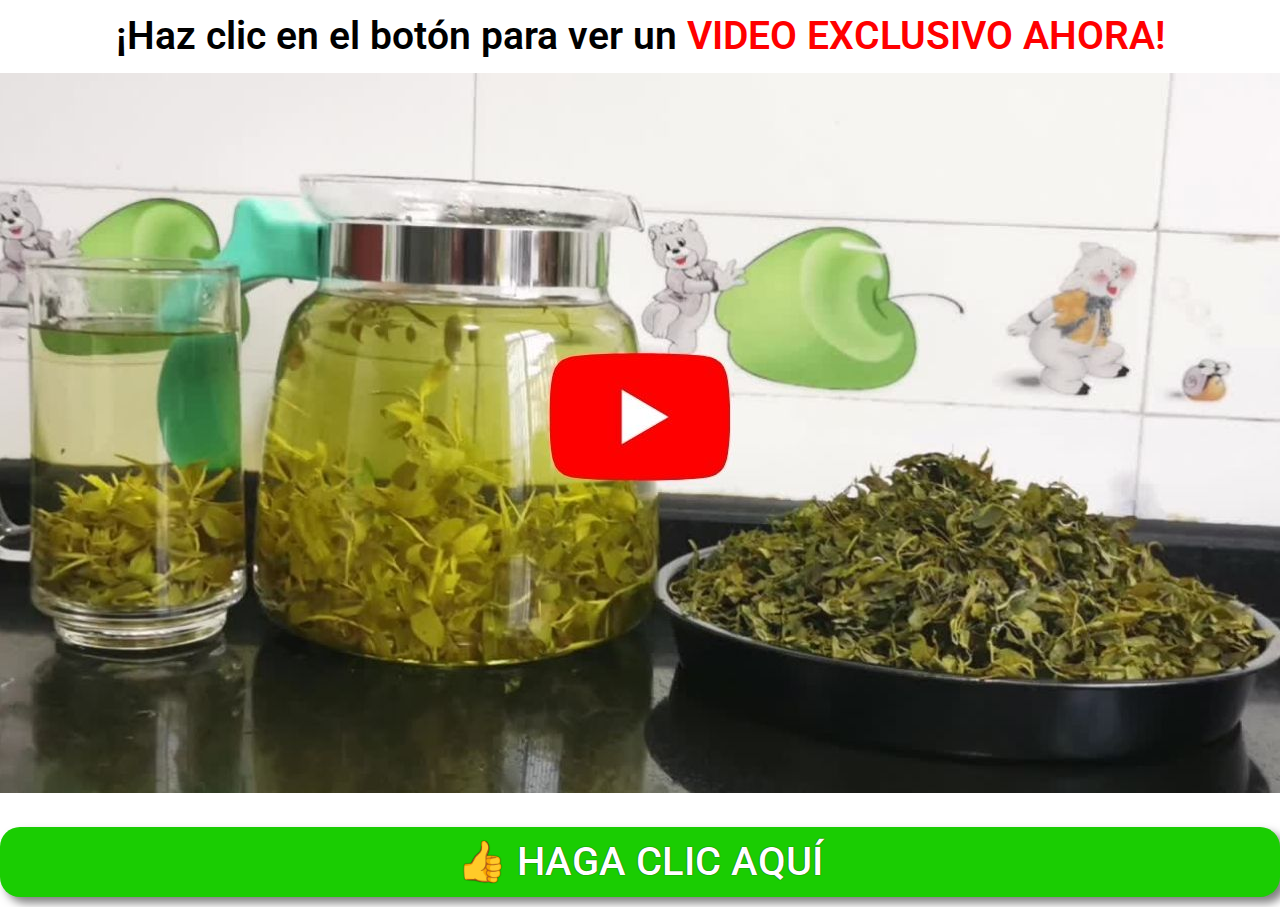
==== index.html @ 49535767 "Update index.html" ====
<!DOCTYPE html>
<html lang="en">

<head>
    <meta charset="UTF-8">
    <meta http-equiv="X-UA-Compatible" content="IE=edge">
    <meta name="viewport" content="width=device-width, initial-scale=1.0">
    <title>¡Listo!</title>
    <link rel="preconnect" href="https://fonts.googleapis.com">
    <link rel="preconnect" href="https://fonts.gstatic.com" crossorigin>
    <link href="https://fonts.googleapis.com/css2?family=Roboto:wght@400;700&display=swap" rel="stylesheet">
    <link rel="stylesheet" href="https://cdn.jsdelivr.net/npm/bootstrap@4.6.1/dist/css/bootstrap.min.css"
        integrity="sha384-zCbKRCUGaJDkqS1kPbPd7TveP5iyJE0EjAuZQTgFLD2ylzuqKfdKlfG/eSrtxUkn" crossorigin="anonymous">
    <link rel="stylesheet" href="css/stylepsl.css">
</head>

<body>
    <div class="container">
        <div id="headline">
            <div class="hl1">¡Haz clic en el botón para ver un <font color="red">VIDEO EXCLUSIVO AHORA!</font>
            </div>
        </div>
        <div>
            <a href="https://mariapilarvida.online">
                <img class="img-fluid" src="img/thumb_video.jpg" alt="">
            </a>
        </div>
        <div id="chkt">
            <div class="botao animado" onclick="window.location.href='https://mariapilarvida.online'">
                👍 HAGA CLIC AQUÍ
            </div>
            <div id="disclaimer" onclick="window.location.href='https://mariapilarvida.online'">
            </div>
        </div>
    </div>
</body>

</html>
---- css/stylepsl.css ----
@media (max-width: 576px) {
    .botao {
        width: 100% !important;
        font-size: 12px !important;
    }

    #headline .hl1 {
        font-size: 14px !important;
        line-height: 20px !important;
    }

    #headline .hl2 {
        font-size: 12px !important;
        line-height: 20px !important;
    }

    #disclaimer {
        font-size: 12px !important;
    }
}

body {
    font-family: 'Roboto', sans-serif;
    padding: 0;
    margin: 0;
    background-color: rgb(255, 255, 255);
    /* background: linear-gradient(#000000d4, rgb(0 0 0 / 80%)), url(../img/bg.jpg);
    background-size: cover; */
}

#headline {
    color: rgb(0, 0, 0);
    font-size: 28px;
    font-weight: 900;
    line-height: 33px;
    text-shadow: 0px 0px 1px #ffffff;
    text-align: center;
    padding: 20px;
    /* display: none; */
}

#headline .hl1 {
    font-size: 39px;
    font-weight: 600;
    /* display: none; */
}

#headline .hl2 {
    font-size: 15px;
    font-weight: 300;
    /* display: none; */
}

#headline .imghl {
    width: 500px;
    display: none;
}

.animado {
    animation: pulse 1s infinite;
}

@keyframes pulse {
    0% {
        transform: scaleX(1)
    }

    50% {
        transform: scale3d(1.05, 1.05, 1.05)
    }

    to {
        transform: scaleX(1)
    }
}

.botao {
    font-size: 40px;
    font-weight: 500;
    text-transform: uppercase;
    line-height: 1.2em;
    letter-spacing: 0px;
    text-shadow: 0px 0px 1px #000000;
    background-color: #1acd02;
    border-radius: 20px;
    padding: 11px 25px 11px 25px;
    color: #ffffff;
    text-align: center;
    box-shadow: 6px 6px 10px 0 rgb(0 0 0 / 50%);
    cursor: pointer;
}

#chkt {
    padding-top: 30px;
    display: flex;
    flex-direction: column;
}

.delay {
    display: none;
}

#disclaimer {
    color: white;
    text-align: center;
    padding-top: 10px;
    font-size: 16px;
}

.botao {
    display: block !important;
}
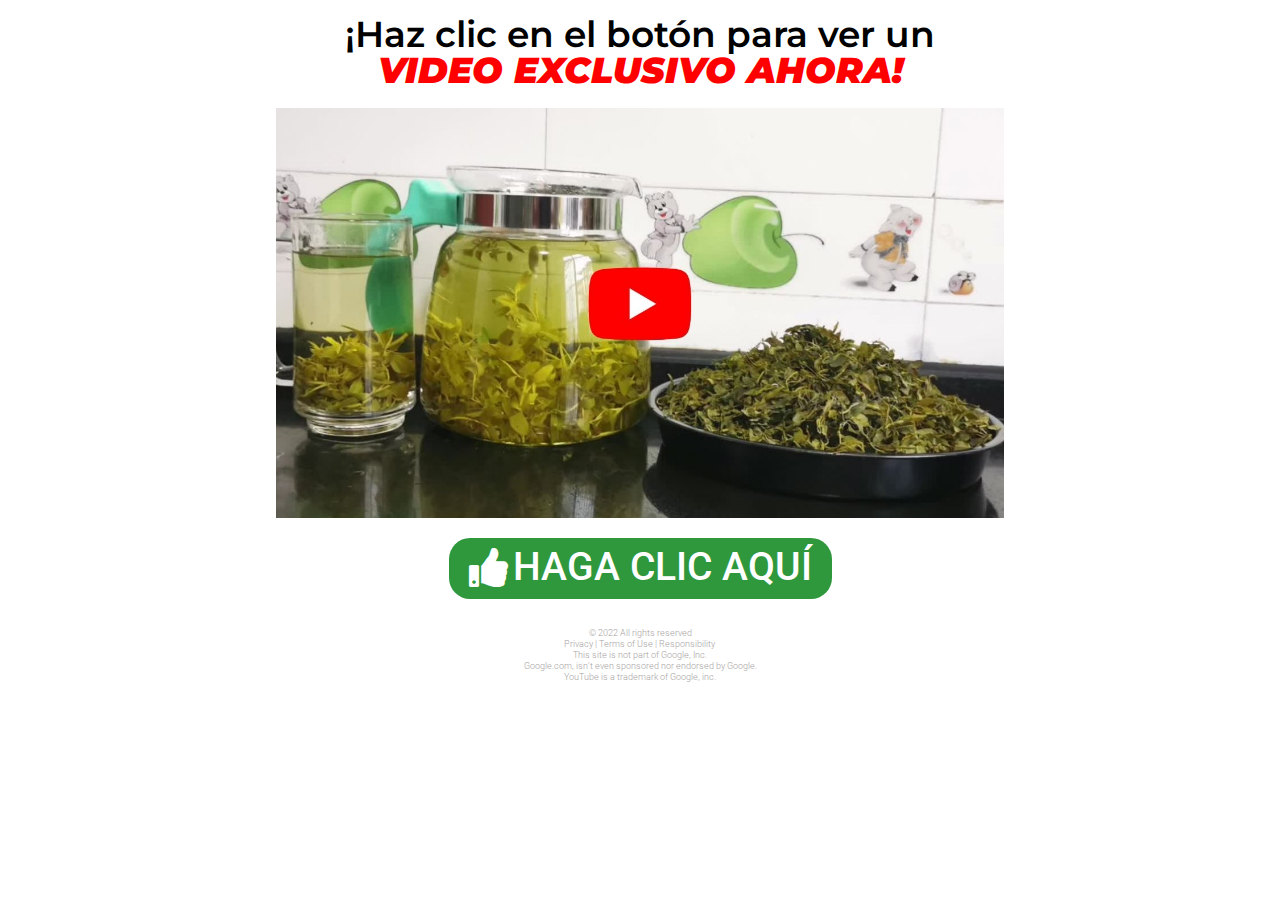
==== commit 513f8a9b: "Add files via upload" ====
--- a/index.html
+++ b/index.html
@@ -1,38 +1,244 @@
-<!DOCTYPE html>
-<html lang="en">
-
-<head>
-    <meta charset="UTF-8">
-    <meta http-equiv="X-UA-Compatible" content="IE=edge">
-    <meta name="viewport" content="width=device-width, initial-scale=1.0">
-    <title>¡Listo!</title>
-    <link rel="preconnect" href="https://fonts.googleapis.com">
-    <link rel="preconnect" href="https://fonts.gstatic.com" crossorigin>
-    <link href="https://fonts.googleapis.com/css2?family=Roboto:wght@400;700&display=swap" rel="stylesheet">
-    <link rel="stylesheet" href="https://cdn.jsdelivr.net/npm/bootstrap@4.6.1/dist/css/bootstrap.min.css"
-        integrity="sha384-zCbKRCUGaJDkqS1kPbPd7TveP5iyJE0EjAuZQTgFLD2ylzuqKfdKlfG/eSrtxUkn" crossorigin="anonymous">
-    <link rel="stylesheet" href="css/stylepsl.css">
-</head>
-
-<body>
-    <div class="container">
-        <div id="headline">
-            <div class="hl1">¡Haz clic en el botón para ver un <font color="red">VIDEO EXCLUSIVO AHORA!</font>
-            </div>
-        </div>
-        <div>
-            <a href="https://mariapilarvida.online">
-                <img class="img-fluid" src="img/thumb_video.jpg" alt="">
-            </a>
-        </div>
-        <div id="chkt">
-            <div class="botao animado" onclick="window.location.href='https://mariapilarvida.online'">
-                👍 HAGA CLIC AQUÍ
-            </div>
-            <div id="disclaimer" onclick="window.location.href='https://mariapilarvida.online'">
-            </div>
-        </div>
-    </div>
-</body>
-
-</html>
+<!DOCTYPE html><html dir="ltr" lang="en-US" prefix="og: https://ogp.me/ns#"><head>
+	<meta charset="UTF-8">
+			
+		<meta name="viewport" content="width=device-width, initial-scale=1">
+
+		<!-- All in One SEO 4.2.5.1 - aioseo.com -->
+		<title>Promo</title>
+		<meta name="description" content="¡Haz clic en el botón para ver unVIDEO EXCLUSIVO AHORA! HAGA CLIC AQUÍ © 2022 All rights reservedPrivacy | Terms of Use | Responsibility This site is not part of Google, Inc. Google.com, isn't even sponsored nor endorsed by Google.YouTube is a trademark of Google, inc.">
+		<meta name="robots" content="max-image-preview:large">
+		<link rel="canonical" href="https://glicosalud.online/">
+		<meta name="generator" content="All in One SEO (AIOSEO) 4.2.5.1 ">
+		<meta property="og:locale" content="en_US">
+		<meta property="og:site_name" content="codigocd - Just another WordPress site">
+		<meta property="og:type" content="article">
+		<meta property="og:title" content="Promo">
+		<meta property="og:description" content="¡Haz clic en el botón para ver unVIDEO EXCLUSIVO AHORA! HAGA CLIC AQUÍ © 2022 All rights reservedPrivacy | Terms of Use | Responsibility This site is not part of Google, Inc. Google.com, isn't even sponsored nor endorsed by Google.YouTube is a trademark of Google, inc.">
+		<meta property="og:url" content="https://glicosalud.online/">
+		<meta property="article:published_time" content="2022-10-07T14:58:47+00:00">
+		<meta property="article:modified_time" content="2022-11-19T17:16:37+00:00">
+		<meta name="twitter:card" content="summary_large_image">
+		<meta name="twitter:title" content="Promo">
+		<meta name="twitter:description" content="¡Haz clic en el botón para ver unVIDEO EXCLUSIVO AHORA! HAGA CLIC AQUÍ © 2022 All rights reservedPrivacy | Terms of Use | Responsibility This site is not part of Google, Inc. Google.com, isn't even sponsored nor endorsed by Google.YouTube is a trademark of Google, inc.">
+		<script type="application/ld+json" class="aioseo-schema">
+			{"@context":"https:\/\/schema.org","@graph":[{"@type":"BreadcrumbList","@id":"https:\/\/glicosalud.online\/#breadcrumblist","itemListElement":[{"@type":"ListItem","@id":"https:\/\/glicosalud.online\/#listItem","position":1,"item":{"@type":"WebPage","@id":"https:\/\/glicosalud.online\/","name":"Home","description":"\u00a1Haz clic en el bot\u00f3n para ver unVIDEO EXCLUSIVO AHORA! HAGA CLIC AQU\u00cd \u00a9 2022 All rights reservedPrivacy | Terms of Use | Responsibility This site is not part of Google, Inc. Google.com, isn't even sponsored nor endorsed by Google.YouTube is a trademark of Google, inc.","url":"https:\/\/glicosalud.online\/"},"nextItem":"https:\/\/glicosalud.online\/#listItem"},{"@type":"ListItem","@id":"https:\/\/glicosalud.online\/#listItem","position":2,"item":{"@type":"WebPage","@id":"https:\/\/glicosalud.online\/","name":"Sample Page","description":"\u00a1Haz clic en el bot\u00f3n para ver unVIDEO EXCLUSIVO AHORA! HAGA CLIC AQU\u00cd \u00a9 2022 All rights reservedPrivacy | Terms of Use | Responsibility This site is not part of Google, Inc. Google.com, isn't even sponsored nor endorsed by Google.YouTube is a trademark of Google, inc.","url":"https:\/\/glicosalud.online\/"},"previousItem":"https:\/\/glicosalud.online\/#listItem"}]},{"@type":"Organization","@id":"https:\/\/glicosalud.online\/#organization","name":"codigocd","url":"https:\/\/glicosalud.online\/"},{"@type":"WebSite","@id":"https:\/\/glicosalud.online\/#website","url":"https:\/\/glicosalud.online\/","name":"codigocd","description":"Just another WordPress site","inLanguage":"en-US","publisher":{"@id":"https:\/\/glicosalud.online\/#organization"},"potentialAction":{"@type":"SearchAction","target":{"@type":"EntryPoint","urlTemplate":"https:\/\/glicosalud.online\/?s={search_term_string}"},"query-input":"required name=search_term_string"}},{"@type":"WebPage","@id":"https:\/\/glicosalud.online\/#webpage","url":"https:\/\/glicosalud.online\/","name":"Promo","description":"\u00a1Haz clic en el bot\u00f3n para ver unVIDEO EXCLUSIVO AHORA! HAGA CLIC AQU\u00cd \u00a9 2022 All rights reservedPrivacy | Terms of Use | Responsibility This site is not part of Google, Inc. Google.com, isn't even sponsored nor endorsed by Google.YouTube is a trademark of Google, inc.","inLanguage":"en-US","isPartOf":{"@id":"https:\/\/glicosalud.online\/#website"},"breadcrumb":{"@id":"https:\/\/glicosalud.online\/#breadcrumblist"},"datePublished":"2022-10-07T14:58:47+00:00","dateModified":"2022-11-19T17:16:37+00:00"}]}
+		</script>
+		<!-- All in One SEO -->
+
+
+<link rel="dns-prefetch" href="//s.w.org">
+<link rel="alternate" type="application/rss+xml" title="codigocd » Feed" href="https://glicosalud.online/index.php/feed/">
+<link rel="alternate" type="application/rss+xml" title="codigocd » Comments Feed" href="https://glicosalud.online/index.php/comments/feed/">
+<link rel="alternate" type="application/rss+xml" title="codigocd » Sample Page Comments Feed" href="https://glicosalud.online/index.php/sample-page/feed/">
+		<!-- This site uses the Google Analytics by MonsterInsights plugin v8.10.0 - Using Analytics tracking - https://www.monsterinsights.com/ -->
+		<!-- Note: MonsterInsights is not currently configured on this site. The site owner needs to authenticate with Google Analytics in the MonsterInsights settings panel. -->
+					<!-- No UA code set -->
+				<!-- / Google Analytics by MonsterInsights -->
+		<script>
+window._wpemojiSettings = {"baseUrl":"https:\/\/s.w.org\/images\/core\/emoji\/14.0.0\/72x72\/","ext":".png","svgUrl":"https:\/\/s.w.org\/images\/core\/emoji\/14.0.0\/svg\/","svgExt":".svg","source":{"concatemoji":"https:\/\/glicosalud.online\/wp-includes\/js\/wp-emoji-release.min.js?ver=6.0.3"}};
+/*! This file is auto-generated */
+!function(e,a,t){var n,r,o,i=a.createElement("canvas"),p=i.getContext&&i.getContext("2d");function s(e,t){var a=String.fromCharCode,e=(p.clearRect(0,0,i.width,i.height),p.fillText(a.apply(this,e),0,0),i.toDataURL());return p.clearRect(0,0,i.width,i.height),p.fillText(a.apply(this,t),0,0),e===i.toDataURL()}function c(e){var t=a.createElement("script");t.src=e,t.defer=t.type="text/javascript",a.getElementsByTagName("head")[0].appendChild(t)}for(o=Array("flag","emoji"),t.supports={everything:!0,everythingExceptFlag:!0},r=0;r<o.length;r++)t.supports[o[r]]=function(e){if(!p||!p.fillText)return!1;switch(p.textBaseline="top",p.font="600 32px Arial",e){case"flag":return s([127987,65039,8205,9895,65039],[127987,65039,8203,9895,65039])?!1:!s([55356,56826,55356,56819],[55356,56826,8203,55356,56819])&&!s([55356,57332,56128,56423,56128,56418,56128,56421,56128,56430,56128,56423,56128,56447],[55356,57332,8203,56128,56423,8203,56128,56418,8203,56128,56421,8203,56128,56430,8203,56128,56423,8203,56128,56447]);case"emoji":return!s([129777,127995,8205,129778,127999],[129777,127995,8203,129778,127999])}return!1}(o[r]),t.supports.everything=t.supports.everything&&t.supports[o[r]],"flag"!==o[r]&&(t.supports.everythingExceptFlag=t.supports.everythingExceptFlag&&t.supports[o[r]]);t.supports.everythingExceptFlag=t.supports.everythingExceptFlag&&!t.supports.flag,t.DOMReady=!1,t.readyCallback=function(){t.DOMReady=!0},t.supports.everything||(n=function(){t.readyCallback()},a.addEventListener?(a.addEventListener("DOMContentLoaded",n,!1),e.addEventListener("load",n,!1)):(e.attachEvent("onload",n),a.attachEvent("onreadystatechange",function(){"complete"===a.readyState&&t.readyCallback()})),(e=t.source||{}).concatemoji?c(e.concatemoji):e.wpemoji&&e.twemoji&&(c(e.twemoji),c(e.wpemoji)))}(window,document,window._wpemojiSettings);
+</script><script src="js/wp-emoji-release.min.js" type="text/javascript" defer></script>
+<style>
+img.wp-smiley,
+img.emoji {
+	display: inline !important;
+	border: none !important;
+	box-shadow: none !important;
+	height: 1em !important;
+	width: 1em !important;
+	margin: 0 0.07em !important;
+	vertical-align: -0.1em !important;
+	background: none !important;
+	padding: 0 !important;
+}
+</style>
+	<style id="wp-block-library-inline-css">
+:root{--wp-admin-theme-color:#007cba;--wp-admin-theme-color--rgb:0,124,186;--wp-admin-theme-color-darker-10:#006ba1;--wp-admin-theme-color-darker-10--rgb:0,107,161;--wp-admin-theme-color-darker-20:#005a87;--wp-admin-theme-color-darker-20--rgb:0,90,135;--wp-admin-border-width-focus:2px}@media (-webkit-min-device-pixel-ratio:2),(min-resolution:192dpi){:root{--wp-admin-border-width-focus:1.5px}}:root{--wp--preset--font-size--normal:16px;--wp--preset--font-size--huge:42px}:root .has-very-light-gray-background-color{background-color:#eee}:root .has-very-dark-gray-background-color{background-color:#313131}:root .has-very-light-gray-color{color:#eee}:root .has-very-dark-gray-color{color:#313131}:root .has-vivid-green-cyan-to-vivid-cyan-blue-gradient-background{background:linear-gradient(135deg,#00d084,#0693e3)}:root .has-purple-crush-gradient-background{background:linear-gradient(135deg,#34e2e4,#4721fb 50%,#ab1dfe)}:root .has-hazy-dawn-gradient-background{background:linear-gradient(135deg,#faaca8,#dad0ec)}:root .has-subdued-olive-gradient-background{background:linear-gradient(135deg,#fafae1,#67a671)}:root .has-atomic-cream-gradient-background{background:linear-gradient(135deg,#fdd79a,#004a59)}:root .has-nightshade-gradient-background{background:linear-gradient(135deg,#330968,#31cdcf)}:root .has-midnight-gradient-background{background:linear-gradient(135deg,#020381,#2874fc)}.has-regular-font-size{font-size:1em}.has-larger-font-size{font-size:2.625em}.has-normal-font-size{font-size:var(--wp--preset--font-size--normal)}.has-huge-font-size{font-size:var(--wp--preset--font-size--huge)}.has-text-align-center{text-align:center}.has-text-align-left{text-align:left}.has-text-align-right{text-align:right}#end-resizable-editor-section{display:none}.aligncenter{clear:both}.items-justified-left{justify-content:flex-start}.items-justified-center{justify-content:center}.items-justified-right{justify-content:flex-end}.items-justified-space-between{justify-content:space-between}.screen-reader-text{border:0;clip:rect(1px,1px,1px,1px);-webkit-clip-path:inset(50%);clip-path:inset(50%);height:1px;margin:-1px;overflow:hidden;padding:0;position:absolute;width:1px;word-wrap:normal!important}.screen-reader-text:focus{background-color:#ddd;clip:auto!important;-webkit-clip-path:none;clip-path:none;color:#444;display:block;font-size:1em;height:auto;left:5px;line-height:normal;padding:15px 23px 14px;text-decoration:none;top:5px;width:auto;z-index:100000}html :where(.has-border-color),html :where([style*=border-width]){border-style:solid}html :where(img[class*=wp-image-]){height:auto;max-width:100%}
+</style>
+<style id="global-styles-inline-css">
+body{--wp--preset--color--black: #000000;--wp--preset--color--cyan-bluish-gray: #abb8c3;--wp--preset--color--white: #ffffff;--wp--preset--color--pale-pink: #f78da7;--wp--preset--color--vivid-red: #cf2e2e;--wp--preset--color--luminous-vivid-orange: #ff6900;--wp--preset--color--luminous-vivid-amber: #fcb900;--wp--preset--color--light-green-cyan: #7bdcb5;--wp--preset--color--vivid-green-cyan: #00d084;--wp--preset--color--pale-cyan-blue: #8ed1fc;--wp--preset--color--vivid-cyan-blue: #0693e3;--wp--preset--color--vivid-purple: #9b51e0;--wp--preset--color--foreground: #000000;--wp--preset--color--background: #ffffff;--wp--preset--color--primary: #1a4548;--wp--preset--color--secondary: #ffe2c7;--wp--preset--color--tertiary: #F6F6F6;--wp--preset--gradient--vivid-cyan-blue-to-vivid-purple: linear-gradient(135deg,rgba(6,147,227,1) 0%,rgb(155,81,224) 100%);--wp--preset--gradient--light-green-cyan-to-vivid-green-cyan: linear-gradient(135deg,rgb(122,220,180) 0%,rgb(0,208,130) 100%);--wp--preset--gradient--luminous-vivid-amber-to-luminous-vivid-orange: linear-gradient(135deg,rgba(252,185,0,1) 0%,rgba(255,105,0,1) 100%);--wp--preset--gradient--luminous-vivid-orange-to-vivid-red: linear-gradient(135deg,rgba(255,105,0,1) 0%,rgb(207,46,46) 100%);--wp--preset--gradient--very-light-gray-to-cyan-bluish-gray: linear-gradient(135deg,rgb(238,238,238) 0%,rgb(169,184,195) 100%);--wp--preset--gradient--cool-to-warm-spectrum: linear-gradient(135deg,rgb(74,234,220) 0%,rgb(151,120,209) 20%,rgb(207,42,186) 40%,rgb(238,44,130) 60%,rgb(251,105,98) 80%,rgb(254,248,76) 100%);--wp--preset--gradient--blush-light-purple: linear-gradient(135deg,rgb(255,206,236) 0%,rgb(152,150,240) 100%);--wp--preset--gradient--blush-bordeaux: linear-gradient(135deg,rgb(254,205,165) 0%,rgb(254,45,45) 50%,rgb(107,0,62) 100%);--wp--preset--gradient--luminous-dusk: linear-gradient(135deg,rgb(255,203,112) 0%,rgb(199,81,192) 50%,rgb(65,88,208) 100%);--wp--preset--gradient--pale-ocean: linear-gradient(135deg,rgb(255,245,203) 0%,rgb(182,227,212) 50%,rgb(51,167,181) 100%);--wp--preset--gradient--electric-grass: linear-gradient(135deg,rgb(202,248,128) 0%,rgb(113,206,126) 100%);--wp--preset--gradient--midnight: linear-gradient(135deg,rgb(2,3,129) 0%,rgb(40,116,252) 100%);--wp--preset--gradient--vertical-secondary-to-tertiary: linear-gradient(to bottom,var(--wp--preset--color--secondary) 0%,var(--wp--preset--color--tertiary) 100%);--wp--preset--gradient--vertical-secondary-to-background: linear-gradient(to bottom,var(--wp--preset--color--secondary) 0%,var(--wp--preset--color--background) 100%);--wp--preset--gradient--vertical-tertiary-to-background: linear-gradient(to bottom,var(--wp--preset--color--tertiary) 0%,var(--wp--preset--color--background) 100%);--wp--preset--gradient--diagonal-primary-to-foreground: linear-gradient(to bottom right,var(--wp--preset--color--primary) 0%,var(--wp--preset--color--foreground) 100%);--wp--preset--gradient--diagonal-secondary-to-background: linear-gradient(to bottom right,var(--wp--preset--color--secondary) 50%,var(--wp--preset--color--background) 50%);--wp--preset--gradient--diagonal-background-to-secondary: linear-gradient(to bottom right,var(--wp--preset--color--background) 50%,var(--wp--preset--color--secondary) 50%);--wp--preset--gradient--diagonal-tertiary-to-background: linear-gradient(to bottom right,var(--wp--preset--color--tertiary) 50%,var(--wp--preset--color--background) 50%);--wp--preset--gradient--diagonal-background-to-tertiary: linear-gradient(to bottom right,var(--wp--preset--color--background) 50%,var(--wp--preset--color--tertiary) 50%);--wp--preset--duotone--dark-grayscale: url('index_1.html#wp-duotone-dark-grayscale');--wp--preset--duotone--grayscale: url('index_1.html#wp-duotone-grayscale');--wp--preset--duotone--purple-yellow: url('index_1.html#wp-duotone-purple-yellow');--wp--preset--duotone--blue-red: url('index_1.html#wp-duotone-blue-red');--wp--preset--duotone--midnight: url('index_1.html#wp-duotone-midnight');--wp--preset--duotone--magenta-yellow: url('index_1.html#wp-duotone-magenta-yellow');--wp--preset--duotone--purple-green: url('index_1.html#wp-duotone-purple-green');--wp--preset--duotone--blue-orange: url('index_1.html#wp-duotone-blue-orange');--wp--preset--duotone--foreground-and-background: url('index_1.html#wp-duotone-foreground-and-background');--wp--preset--duotone--foreground-and-secondary: url('index_1.html#wp-duotone-foreground-and-secondary');--wp--preset--duotone--foreground-and-tertiary: url('index_1.html#wp-duotone-foreground-and-tertiary');--wp--preset--duotone--primary-and-background: url('index_1.html#wp-duotone-primary-and-background');--wp--preset--duotone--primary-and-secondary: url('index_1.html#wp-duotone-primary-and-secondary');--wp--preset--duotone--primary-and-tertiary: url('index_1.html#wp-duotone-primary-and-tertiary');--wp--preset--font-size--small: 1rem;--wp--preset--font-size--medium: 1.125rem;--wp--preset--font-size--large: 1.75rem;--wp--preset--font-size--x-large: clamp(1.75rem, 3vw, 2.25rem);--wp--preset--font-family--system-font: -apple-system,BlinkMacSystemFont,"Segoe UI",Roboto,Oxygen-Sans,Ubuntu,Cantarell,"Helvetica Neue",sans-serif;--wp--preset--font-family--source-serif-pro: "Source Serif Pro", serif;--wp--custom--spacing--small: max(1.25rem, 5vw);--wp--custom--spacing--medium: clamp(2rem, 8vw, calc(4 * var(--wp--style--block-gap)));--wp--custom--spacing--large: clamp(4rem, 10vw, 8rem);--wp--custom--spacing--outer: var(--wp--custom--spacing--small, 1.25rem);--wp--custom--typography--font-size--huge: clamp(2.25rem, 4vw, 2.75rem);--wp--custom--typography--font-size--gigantic: clamp(2.75rem, 6vw, 3.25rem);--wp--custom--typography--font-size--colossal: clamp(3.25rem, 8vw, 6.25rem);--wp--custom--typography--line-height--tiny: 1.15;--wp--custom--typography--line-height--small: 1.2;--wp--custom--typography--line-height--medium: 1.4;--wp--custom--typography--line-height--normal: 1.6;}body { margin: 0; }body{background-color: var(--wp--preset--color--background);color: var(--wp--preset--color--foreground);font-family: var(--wp--preset--font-family--system-font);font-size: var(--wp--preset--font-size--medium);line-height: var(--wp--custom--typography--line-height--normal);--wp--style--block-gap: 1.5rem;}.wp-site-blocks > .alignleft { float: left; margin-right: 2em; }.wp-site-blocks > .alignright { float: right; margin-left: 2em; }.wp-site-blocks > .aligncenter { justify-content: center; margin-left: auto; margin-right: auto; }.wp-site-blocks > * { margin-block-start: 0; margin-block-end: 0; }.wp-site-blocks > * + * { margin-block-start: var( --wp--style--block-gap ); }h1{font-family: var(--wp--preset--font-family--source-serif-pro);font-size: var(--wp--custom--typography--font-size--colossal);font-weight: 300;line-height: var(--wp--custom--typography--line-height--tiny);}h2{font-family: var(--wp--preset--font-family--source-serif-pro);font-size: var(--wp--custom--typography--font-size--gigantic);font-weight: 300;line-height: var(--wp--custom--typography--line-height--small);}h3{font-family: var(--wp--preset--font-family--source-serif-pro);font-size: var(--wp--custom--typography--font-size--huge);font-weight: 300;line-height: var(--wp--custom--typography--line-height--tiny);}h4{font-family: var(--wp--preset--font-family--source-serif-pro);font-size: var(--wp--preset--font-size--x-large);font-weight: 300;line-height: var(--wp--custom--typography--line-height--tiny);}h5{font-family: var(--wp--preset--font-family--system-font);font-size: var(--wp--preset--font-size--medium);font-weight: 700;line-height: var(--wp--custom--typography--line-height--normal);text-transform: uppercase;}h6{font-family: var(--wp--preset--font-family--system-font);font-size: var(--wp--preset--font-size--medium);font-weight: 400;line-height: var(--wp--custom--typography--line-height--normal);text-transform: uppercase;}a{color: var(--wp--preset--color--foreground);}.wp-block-button__link{background-color: var(--wp--preset--color--primary);border-radius: 0;color: var(--wp--preset--color--background);font-size: var(--wp--preset--font-size--medium);}.wp-block-post-title{font-family: var(--wp--preset--font-family--source-serif-pro);font-size: var(--wp--custom--typography--font-size--gigantic);font-weight: 300;line-height: var(--wp--custom--typography--line-height--tiny);}.wp-block-post-comments{padding-top: var(--wp--custom--spacing--small);}.wp-block-pullquote{border-width: 1px 0;}.wp-block-query-title{font-family: var(--wp--preset--font-family--source-serif-pro);font-size: var(--wp--custom--typography--font-size--gigantic);font-weight: 300;line-height: var(--wp--custom--typography--line-height--small);}.wp-block-quote{border-width: 1px;}.wp-block-site-title{font-family: var(--wp--preset--font-family--system-font);font-size: var(--wp--preset--font-size--medium);font-style: italic;font-weight: normal;line-height: var(--wp--custom--typography--line-height--normal);}.has-black-color{color: var(--wp--preset--color--black) !important;}.has-cyan-bluish-gray-color{color: var(--wp--preset--color--cyan-bluish-gray) !important;}.has-white-color{color: var(--wp--preset--color--white) !important;}.has-pale-pink-color{color: var(--wp--preset--color--pale-pink) !important;}.has-vivid-red-color{color: var(--wp--preset--color--vivid-red) !important;}.has-luminous-vivid-orange-color{color: var(--wp--preset--color--luminous-vivid-orange) !important;}.has-luminous-vivid-amber-color{color: var(--wp--preset--color--luminous-vivid-amber) !important;}.has-light-green-cyan-color{color: var(--wp--preset--color--light-green-cyan) !important;}.has-vivid-green-cyan-color{color: var(--wp--preset--color--vivid-green-cyan) !important;}.has-pale-cyan-blue-color{color: var(--wp--preset--color--pale-cyan-blue) !important;}.has-vivid-cyan-blue-color{color: var(--wp--preset--color--vivid-cyan-blue) !important;}.has-vivid-purple-color{color: var(--wp--preset--color--vivid-purple) !important;}.has-foreground-color{color: var(--wp--preset--color--foreground) !important;}.has-background-color{color: var(--wp--preset--color--background) !important;}.has-primary-color{color: var(--wp--preset--color--primary) !important;}.has-secondary-color{color: var(--wp--preset--color--secondary) !important;}.has-tertiary-color{color: var(--wp--preset--color--tertiary) !important;}.has-black-background-color{background-color: var(--wp--preset--color--black) !important;}.has-cyan-bluish-gray-background-color{background-color: var(--wp--preset--color--cyan-bluish-gray) !important;}.has-white-background-color{background-color: var(--wp--preset--color--white) !important;}.has-pale-pink-background-color{background-color: var(--wp--preset--color--pale-pink) !important;}.has-vivid-red-background-color{background-color: var(--wp--preset--color--vivid-red) !important;}.has-luminous-vivid-orange-background-color{background-color: var(--wp--preset--color--luminous-vivid-orange) !important;}.has-luminous-vivid-amber-background-color{background-color: var(--wp--preset--color--luminous-vivid-amber) !important;}.has-light-green-cyan-background-color{background-color: var(--wp--preset--color--light-green-cyan) !important;}.has-vivid-green-cyan-background-color{background-color: var(--wp--preset--color--vivid-green-cyan) !important;}.has-pale-cyan-blue-background-color{background-color: var(--wp--preset--color--pale-cyan-blue) !important;}.has-vivid-cyan-blue-background-color{background-color: var(--wp--preset--color--vivid-cyan-blue) !important;}.has-vivid-purple-background-color{background-color: var(--wp--preset--color--vivid-purple) !important;}.has-foreground-background-color{background-color: var(--wp--preset--color--foreground) !important;}.has-background-background-color{background-color: var(--wp--preset--color--background) !important;}.has-primary-background-color{background-color: var(--wp--preset--color--primary) !important;}.has-secondary-background-color{background-color: var(--wp--preset--color--secondary) !important;}.has-tertiary-background-color{background-color: var(--wp--preset--color--tertiary) !important;}.has-black-border-color{border-color: var(--wp--preset--color--black) !important;}.has-cyan-bluish-gray-border-color{border-color: var(--wp--preset--color--cyan-bluish-gray) !important;}.has-white-border-color{border-color: var(--wp--preset--color--white) !important;}.has-pale-pink-border-color{border-color: var(--wp--preset--color--pale-pink) !important;}.has-vivid-red-border-color{border-color: var(--wp--preset--color--vivid-red) !important;}.has-luminous-vivid-orange-border-color{border-color: var(--wp--preset--color--luminous-vivid-orange) !important;}.has-luminous-vivid-amber-border-color{border-color: var(--wp--preset--color--luminous-vivid-amber) !important;}.has-light-green-cyan-border-color{border-color: var(--wp--preset--color--light-green-cyan) !important;}.has-vivid-green-cyan-border-color{border-color: var(--wp--preset--color--vivid-green-cyan) !important;}.has-pale-cyan-blue-border-color{border-color: var(--wp--preset--color--pale-cyan-blue) !important;}.has-vivid-cyan-blue-border-color{border-color: var(--wp--preset--color--vivid-cyan-blue) !important;}.has-vivid-purple-border-color{border-color: var(--wp--preset--color--vivid-purple) !important;}.has-foreground-border-color{border-color: var(--wp--preset--color--foreground) !important;}.has-background-border-color{border-color: var(--wp--preset--color--background) !important;}.has-primary-border-color{border-color: var(--wp--preset--color--primary) !important;}.has-secondary-border-color{border-color: var(--wp--preset--color--secondary) !important;}.has-tertiary-border-color{border-color: var(--wp--preset--color--tertiary) !important;}.has-vivid-cyan-blue-to-vivid-purple-gradient-background{background: var(--wp--preset--gradient--vivid-cyan-blue-to-vivid-purple) !important;}.has-light-green-cyan-to-vivid-green-cyan-gradient-background{background: var(--wp--preset--gradient--light-green-cyan-to-vivid-green-cyan) !important;}.has-luminous-vivid-amber-to-luminous-vivid-orange-gradient-background{background: var(--wp--preset--gradient--luminous-vivid-amber-to-luminous-vivid-orange) !important;}.has-luminous-vivid-orange-to-vivid-red-gradient-background{background: var(--wp--preset--gradient--luminous-vivid-orange-to-vivid-red) !important;}.has-very-light-gray-to-cyan-bluish-gray-gradient-background{background: var(--wp--preset--gradient--very-light-gray-to-cyan-bluish-gray) !important;}.has-cool-to-warm-spectrum-gradient-background{background: var(--wp--preset--gradient--cool-to-warm-spectrum) !important;}.has-blush-light-purple-gradient-background{background: var(--wp--preset--gradient--blush-light-purple) !important;}.has-blush-bordeaux-gradient-background{background: var(--wp--preset--gradient--blush-bordeaux) !important;}.has-luminous-dusk-gradient-background{background: var(--wp--preset--gradient--luminous-dusk) !important;}.has-pale-ocean-gradient-background{background: var(--wp--preset--gradient--pale-ocean) !important;}.has-electric-grass-gradient-background{background: var(--wp--preset--gradient--electric-grass) !important;}.has-midnight-gradient-background{background: var(--wp--preset--gradient--midnight) !important;}.has-vertical-secondary-to-tertiary-gradient-background{background: var(--wp--preset--gradient--vertical-secondary-to-tertiary) !important;}.has-vertical-secondary-to-background-gradient-background{background: var(--wp--preset--gradient--vertical-secondary-to-background) !important;}.has-vertical-tertiary-to-background-gradient-background{background: var(--wp--preset--gradient--vertical-tertiary-to-background) !important;}.has-diagonal-primary-to-foreground-gradient-background{background: var(--wp--preset--gradient--diagonal-primary-to-foreground) !important;}.has-diagonal-secondary-to-background-gradient-background{background: var(--wp--preset--gradient--diagonal-secondary-to-background) !important;}.has-diagonal-background-to-secondary-gradient-background{background: var(--wp--preset--gradient--diagonal-background-to-secondary) !important;}.has-diagonal-tertiary-to-background-gradient-background{background: var(--wp--preset--gradient--diagonal-tertiary-to-background) !important;}.has-diagonal-background-to-tertiary-gradient-background{background: var(--wp--preset--gradient--diagonal-background-to-tertiary) !important;}.has-small-font-size{font-size: var(--wp--preset--font-size--small) !important;}.has-medium-font-size{font-size: var(--wp--preset--font-size--medium) !important;}.has-large-font-size{font-size: var(--wp--preset--font-size--large) !important;}.has-x-large-font-size{font-size: var(--wp--preset--font-size--x-large) !important;}.has-system-font-font-family{font-family: var(--wp--preset--font-family--system-font) !important;}.has-source-serif-pro-font-family{font-family: var(--wp--preset--font-family--source-serif-pro) !important;}
+</style>
+<style id="wp-webfonts-inline-css">
+@font-face{font-family:"Source Serif Pro";font-style:normal;font-weight:200 900;font-display:fallback;src:local("Source Serif Pro"), url('fonts/SourceSerif4Variable-Roman.ttf.woff2') format('woff2');font-stretch:normal;}@font-face{font-family:"Source Serif Pro";font-style:italic;font-weight:200 900;font-display:fallback;src:local("Source Serif Pro"), url('fonts/SourceSerif4Variable-Italic.ttf.woff2') format('woff2');font-stretch:normal;}
+</style>
+<link rel="stylesheet" id="twentytwentytwo-style-css" href="css/style.css" media="all">
+<link rel="stylesheet" id="elementor-icons-css" href="css/elementor-icons.min.css" media="all">
+<link rel="stylesheet" id="elementor-animations-css" href="css/animations.min.css" media="all">
+<link rel="stylesheet" id="elementor-frontend-legacy-css" href="css/frontend-legacy.min.css" media="all">
+<link rel="stylesheet" id="elementor-frontend-css" href="css/frontend.min.css" media="all">
+<link rel="stylesheet" id="elementor-post-9-css" href="css/post-9.css" media="all">
+<link rel="stylesheet" id="elementor-pro-css" href="css/frontend.min_1.css" media="all">
+<link rel="stylesheet" id="elementor-global-css" href="css/global.css" media="all">
+<link rel="stylesheet" id="elementor-post-2-css" href="css/post-2.css" media="all">
+<link rel="stylesheet" id="google-fonts-1-css" href="https://fonts.googleapis.com/css?family=Roboto%3A100%2C100italic%2C200%2C200italic%2C300%2C300italic%2C400%2C400italic%2C500%2C500italic%2C600%2C600italic%2C700%2C700italic%2C800%2C800italic%2C900%2C900italic%7CRoboto+Slab%3A100%2C100italic%2C200%2C200italic%2C300%2C300italic%2C400%2C400italic%2C500%2C500italic%2C600%2C600italic%2C700%2C700italic%2C800%2C800italic%2C900%2C900italic%7CMontserrat%3A100%2C100italic%2C200%2C200italic%2C300%2C300italic%2C400%2C400italic%2C500%2C500italic%2C600%2C600italic%2C700%2C700italic%2C800%2C800italic%2C900%2C900italic&amp;ver=6.0.3" media="all">
+<link rel="stylesheet" id="elementor-icons-shared-0-css" href="css/fontawesome.min.css" media="all">
+<link rel="stylesheet" id="elementor-icons-fa-solid-css" href="css/solid.min.css" media="all">
+<link rel="https://api.w.org/" href="https://glicosalud.online/index.php/wp-json/"><link rel="alternate" type="application/json" href="https://glicosalud.online/index.php/wp-json/wp/v2/pages/2"><link rel="EditURI" type="application/rsd+xml" title="RSD" href="https://glicosalud.online/xmlrpc.php?rsd">
+<link rel="wlwmanifest" type="application/wlwmanifest+xml" href="https://glicosalud.online/wp-includes/wlwmanifest.xml"> 
+<meta name="generator" content="WordPress 6.0.3">
+<link rel="shortlink" href="https://glicosalud.online/">
+<link rel="alternate" type="application/json+oembed" href="https://glicosalud.online/index.php/wp-json/oembed/1.0/embed?url=https%3A%2F%2Fglicosalud.online%2F">
+<link rel="alternate" type="text/xml+oembed" href="https://glicosalud.online/index.php/wp-json/oembed/1.0/embed?url=https%3A%2F%2Fglicosalud.online%2F&format=xml">
+	<meta name="viewport" content="width=device-width, initial-scale=1.0, viewport-fit=cover"></head>
+<body class="home page-template page-template-elementor_canvas page page-id-2 wp-embed-responsive elementor-default elementor-template-canvas elementor-kit-9 elementor-page elementor-page-2">
+	<svg xmlns="http://www.w3.org/2000/svg" viewBox="0 0 0 0" width="0" height="0" focusable="false" role="none" style="visibility: hidden; position: absolute; left: -9999px; overflow: hidden;"><defs><filter id="wp-duotone-dark-grayscale"><fecolormatrix color-interpolation-filters="sRGB" type="matrix" values=" .299 .587 .114 0 0 .299 .587 .114 0 0 .299 .587 .114 0 0 .299 .587 .114 0 0 "/><fecomponenttransfer color-interpolation-filters="sRGB"><fefuncr type="table" tableValues="0 0.49803921568627"/><fefuncg type="table" tableValues="0 0.49803921568627"/><fefuncb type="table" tableValues="0 0.49803921568627"/><fefunca type="table" tableValues="1 1"/></fecomponenttransfer><fecomposite in2="SourceGraphic" operator="in"/></filter></defs></svg><svg xmlns="http://www.w3.org/2000/svg" viewBox="0 0 0 0" width="0" height="0" focusable="false" role="none" style="visibility: hidden; position: absolute; left: -9999px; overflow: hidden;"><defs><filter id="wp-duotone-grayscale"><fecolormatrix color-interpolation-filters="sRGB" type="matrix" values=" .299 .587 .114 0 0 .299 .587 .114 0 0 .299 .587 .114 0 0 .299 .587 .114 0 0 "/><fecomponenttransfer color-interpolation-filters="sRGB"><fefuncr type="table" tableValues="0 1"/><fefuncg type="table" tableValues="0 1"/><fefuncb type="table" tableValues="0 1"/><fefunca type="table" tableValues="1 1"/></fecomponenttransfer><fecomposite in2="SourceGraphic" operator="in"/></filter></defs></svg><svg xmlns="http://www.w3.org/2000/svg" viewBox="0 0 0 0" width="0" height="0" focusable="false" role="none" style="visibility: hidden; position: absolute; left: -9999px; overflow: hidden;"><defs><filter id="wp-duotone-purple-yellow"><fecolormatrix color-interpolation-filters="sRGB" type="matrix" values=" .299 .587 .114 0 0 .299 .587 .114 0 0 .299 .587 .114 0 0 .299 .587 .114 0 0 "/><fecomponenttransfer color-interpolation-filters="sRGB"><fefuncr type="table" tableValues="0.54901960784314 0.98823529411765"/><fefuncg type="table" tableValues="0 1"/><fefuncb type="table" tableValues="0.71764705882353 0.25490196078431"/><fefunca type="table" tableValues="1 1"/></fecomponenttransfer><fecomposite in2="SourceGraphic" operator="in"/></filter></defs></svg><svg xmlns="http://www.w3.org/2000/svg" viewBox="0 0 0 0" width="0" height="0" focusable="false" role="none" style="visibility: hidden; position: absolute; left: -9999px; overflow: hidden;"><defs><filter id="wp-duotone-blue-red"><fecolormatrix color-interpolation-filters="sRGB" type="matrix" values=" .299 .587 .114 0 0 .299 .587 .114 0 0 .299 .587 .114 0 0 .299 .587 .114 0 0 "/><fecomponenttransfer color-interpolation-filters="sRGB"><fefuncr type="table" tableValues="0 1"/><fefuncg type="table" tableValues="0 0.27843137254902"/><fefuncb type="table" tableValues="0.5921568627451 0.27843137254902"/><fefunca type="table" tableValues="1 1"/></fecomponenttransfer><fecomposite in2="SourceGraphic" operator="in"/></filter></defs></svg><svg xmlns="http://www.w3.org/2000/svg" viewBox="0 0 0 0" width="0" height="0" focusable="false" role="none" style="visibility: hidden; position: absolute; left: -9999px; overflow: hidden;"><defs><filter id="wp-duotone-midnight"><fecolormatrix color-interpolation-filters="sRGB" type="matrix" values=" .299 .587 .114 0 0 .299 .587 .114 0 0 .299 .587 .114 0 0 .299 .587 .114 0 0 "/><fecomponenttransfer color-interpolation-filters="sRGB"><fefuncr type="table" tableValues="0 0"/><fefuncg type="table" tableValues="0 0.64705882352941"/><fefuncb type="table" tableValues="0 1"/><fefunca type="table" tableValues="1 1"/></fecomponenttransfer><fecomposite in2="SourceGraphic" operator="in"/></filter></defs></svg><svg xmlns="http://www.w3.org/2000/svg" viewBox="0 0 0 0" width="0" height="0" focusable="false" role="none" style="visibility: hidden; position: absolute; left: -9999px; overflow: hidden;"><defs><filter id="wp-duotone-magenta-yellow"><fecolormatrix color-interpolation-filters="sRGB" type="matrix" values=" .299 .587 .114 0 0 .299 .587 .114 0 0 .299 .587 .114 0 0 .299 .587 .114 0 0 "/><fecomponenttransfer color-interpolation-filters="sRGB"><fefuncr type="table" tableValues="0.78039215686275 1"/><fefuncg type="table" tableValues="0 0.94901960784314"/><fefuncb type="table" tableValues="0.35294117647059 0.47058823529412"/><fefunca type="table" tableValues="1 1"/></fecomponenttransfer><fecomposite in2="SourceGraphic" operator="in"/></filter></defs></svg><svg xmlns="http://www.w3.org/2000/svg" viewBox="0 0 0 0" width="0" height="0" focusable="false" role="none" style="visibility: hidden; position: absolute; left: -9999px; overflow: hidden;"><defs><filter id="wp-duotone-purple-green"><fecolormatrix color-interpolation-filters="sRGB" type="matrix" values=" .299 .587 .114 0 0 .299 .587 .114 0 0 .299 .587 .114 0 0 .299 .587 .114 0 0 "/><fecomponenttransfer color-interpolation-filters="sRGB"><fefuncr type="table" tableValues="0.65098039215686 0.40392156862745"/><fefuncg type="table" tableValues="0 1"/><fefuncb type="table" tableValues="0.44705882352941 0.4"/><fefunca type="table" tableValues="1 1"/></fecomponenttransfer><fecomposite in2="SourceGraphic" operator="in"/></filter></defs></svg><svg xmlns="http://www.w3.org/2000/svg" viewBox="0 0 0 0" width="0" height="0" focusable="false" role="none" style="visibility: hidden; position: absolute; left: -9999px; overflow: hidden;"><defs><filter id="wp-duotone-blue-orange"><fecolormatrix color-interpolation-filters="sRGB" type="matrix" values=" .299 .587 .114 0 0 .299 .587 .114 0 0 .299 .587 .114 0 0 .299 .587 .114 0 0 "/><fecomponenttransfer color-interpolation-filters="sRGB"><fefuncr type="table" tableValues="0.098039215686275 1"/><fefuncg type="table" tableValues="0 0.66274509803922"/><fefuncb type="table" tableValues="0.84705882352941 0.41960784313725"/><fefunca type="table" tableValues="1 1"/></fecomponenttransfer><fecomposite in2="SourceGraphic" operator="in"/></filter></defs></svg><svg xmlns="http://www.w3.org/2000/svg" viewBox="0 0 0 0" width="0" height="0" focusable="false" role="none" style="visibility: hidden; position: absolute; left: -9999px; overflow: hidden;"><defs><filter id="wp-duotone-foreground-and-background"><fecolormatrix color-interpolation-filters="sRGB" type="matrix" values=" .299 .587 .114 0 0 .299 .587 .114 0 0 .299 .587 .114 0 0 .299 .587 .114 0 0 "/><fecomponenttransfer color-interpolation-filters="sRGB"><fefuncr type="table" tableValues="0 1"/><fefuncg type="table" tableValues="0 1"/><fefuncb type="table" tableValues="0 1"/><fefunca type="table" tableValues="1 1"/></fecomponenttransfer><fecomposite in2="SourceGraphic" operator="in"/></filter></defs></svg><svg xmlns="http://www.w3.org/2000/svg" viewBox="0 0 0 0" width="0" height="0" focusable="false" role="none" style="visibility: hidden; position: absolute; left: -9999px; overflow: hidden;"><defs><filter id="wp-duotone-foreground-and-secondary"><fecolormatrix color-interpolation-filters="sRGB" type="matrix" values=" .299 .587 .114 0 0 .299 .587 .114 0 0 .299 .587 .114 0 0 .299 .587 .114 0 0 "/><fecomponenttransfer color-interpolation-filters="sRGB"><fefuncr type="table" tableValues="0 1"/><fefuncg type="table" tableValues="0 0.88627450980392"/><fefuncb type="table" tableValues="0 0.78039215686275"/><fefunca type="table" tableValues="1 1"/></fecomponenttransfer><fecomposite in2="SourceGraphic" operator="in"/></filter></defs></svg><svg xmlns="http://www.w3.org/2000/svg" viewBox="0 0 0 0" width="0" height="0" focusable="false" role="none" style="visibility: hidden; position: absolute; left: -9999px; overflow: hidden;"><defs><filter id="wp-duotone-foreground-and-tertiary"><fecolormatrix color-interpolation-filters="sRGB" type="matrix" values=" .299 .587 .114 0 0 .299 .587 .114 0 0 .299 .587 .114 0 0 .299 .587 .114 0 0 "/><fecomponenttransfer color-interpolation-filters="sRGB"><fefuncr type="table" tableValues="0 0.96470588235294"/><fefuncg type="table" tableValues="0 0.96470588235294"/><fefuncb type="table" tableValues="0 0.96470588235294"/><fefunca type="table" tableValues="1 1"/></fecomponenttransfer><fecomposite in2="SourceGraphic" operator="in"/></filter></defs></svg><svg xmlns="http://www.w3.org/2000/svg" viewBox="0 0 0 0" width="0" height="0" focusable="false" role="none" style="visibility: hidden; position: absolute; left: -9999px; overflow: hidden;"><defs><filter id="wp-duotone-primary-and-background"><fecolormatrix color-interpolation-filters="sRGB" type="matrix" values=" .299 .587 .114 0 0 .299 .587 .114 0 0 .299 .587 .114 0 0 .299 .587 .114 0 0 "/><fecomponenttransfer color-interpolation-filters="sRGB"><fefuncr type="table" tableValues="0.10196078431373 1"/><fefuncg type="table" tableValues="0.27058823529412 1"/><fefuncb type="table" tableValues="0.28235294117647 1"/><fefunca type="table" tableValues="1 1"/></fecomponenttransfer><fecomposite in2="SourceGraphic" operator="in"/></filter></defs></svg><svg xmlns="http://www.w3.org/2000/svg" viewBox="0 0 0 0" width="0" height="0" focusable="false" role="none" style="visibility: hidden; position: absolute; left: -9999px; overflow: hidden;"><defs><filter id="wp-duotone-primary-and-secondary"><fecolormatrix color-interpolation-filters="sRGB" type="matrix" values=" .299 .587 .114 0 0 .299 .587 .114 0 0 .299 .587 .114 0 0 .299 .587 .114 0 0 "/><fecomponenttransfer color-interpolation-filters="sRGB"><fefuncr type="table" tableValues="0.10196078431373 1"/><fefuncg type="table" tableValues="0.27058823529412 0.88627450980392"/><fefuncb type="table" tableValues="0.28235294117647 0.78039215686275"/><fefunca type="table" tableValues="1 1"/></fecomponenttransfer><fecomposite in2="SourceGraphic" operator="in"/></filter></defs></svg><svg xmlns="http://www.w3.org/2000/svg" viewBox="0 0 0 0" width="0" height="0" focusable="false" role="none" style="visibility: hidden; position: absolute; left: -9999px; overflow: hidden;"><defs><filter id="wp-duotone-primary-and-tertiary"><fecolormatrix color-interpolation-filters="sRGB" type="matrix" values=" .299 .587 .114 0 0 .299 .587 .114 0 0 .299 .587 .114 0 0 .299 .587 .114 0 0 "/><fecomponenttransfer color-interpolation-filters="sRGB"><fefuncr type="table" tableValues="0.10196078431373 0.96470588235294"/><fefuncg type="table" tableValues="0.27058823529412 0.96470588235294"/><fefuncb type="table" tableValues="0.28235294117647 0.96470588235294"/><fefunca type="table" tableValues="1 1"/></fecomponenttransfer><fecomposite in2="SourceGraphic" operator="in"/></filter></defs></svg>		<div data-elementor-type="wp-page" data-elementor-id="2" class="elementor elementor-2" data-elementor-settings="[]">
+						<div class="elementor-inner">
+							<div class="elementor-section-wrap">
+							<section class="elementor-section elementor-top-section elementor-element elementor-element-df14553 elementor-section-boxed elementor-section-height-default elementor-section-height-default" data-id="df14553" data-element_type="section" data-settings="{" background_background":"classic"}">
+						<div class="elementor-container elementor-column-gap-default">
+							<div class="elementor-row">
+					<div class="elementor-column elementor-col-100 elementor-top-column elementor-element elementor-element-2f8558ad" data-id="2f8558ad" data-element_type="column">
+			<div class="elementor-column-wrap elementor-element-populated">
+							<div class="elementor-widget-wrap">
+						<div class="elementor-element elementor-element-5417e9c4 elementor-widget elementor-widget-heading" data-id="5417e9c4" data-element_type="widget" data-widget_type="heading.default">
+				<div class="elementor-widget-container">
+			<h2 class="elementor-heading-title elementor-size-default"><a href="https://mariapilarvida.online">¡Haz clic en el botón para ver un<br><i><b><font color="red">VIDEO EXCLUSIVO AHORA!</font></b></i></a></h2>		</div>
+				</div>
+				<div class="elementor-element elementor-element-4b737539 bt_pulsar elementor-widget elementor-widget-image" data-id="4b737539" data-element_type="widget" data-widget_type="image.default">
+				<div class="elementor-widget-container">
+					<div class="elementor-image">
+											<a href="https://mariapilarvida.online">
+							<img width="1280" height="720" src="images/img01.jpg" class="attachment-full size-full" alt loading="lazy" srcset="images/img01.jpg 1280w, images/img01-300x169.jpg 300w, images/img01-1024x576.jpg 1024w, images/img01-768x432.jpg 768w" sizes="(max-width: 1280px) 100vw, 1280px">								</a>
+											</div>
+				</div>
+				</div>
+				<div class="elementor-element elementor-element-347f596e elementor-align-center elementor-mobile-align-center bt_pulsar elementor-widget elementor-widget-button" data-id="347f596e" data-element_type="widget" data-widget_type="button.default">
+				<div class="elementor-widget-container">
+					<div class="elementor-button-wrapper">
+			<a href="https://mariapilarvida.online" class="elementor-button-link elementor-button elementor-size-xs" role="button">
+						<span class="elementor-button-content-wrapper">
+						<span class="elementor-button-icon elementor-align-icon-left">
+				<i aria-hidden="true" class="fas fa-thumbs-up"></i>			</span>
+						<span class="elementor-button-text">HAGA CLIC AQUÍ</span>
+		</span>
+					</a>
+		</div>
+				</div>
+				</div>
+				<div class="elementor-element elementor-element-647383ee elementor-widget elementor-widget-text-editor" data-id="647383ee" data-element_type="widget" data-widget_type="text-editor.default">
+				<div class="elementor-widget-container">
+					<div class="elementor-text-editor elementor-clearfix"><p>© 2022 All rights reserved<br>Privacy | Terms of Use | Responsibility <br>This site is not part of Google, Inc. <br>Google.com, isn’t even sponsored nor endorsed by Google.<br>YouTube is a trademark of Google, inc.</p></div>
+				</div>
+				</div>
+						</div>
+					</div>
+		</div>
+								</div>
+					</div>
+		</section>
+				<section class="elementor-section elementor-top-section elementor-element elementor-element-40e3a19e elementor-section-boxed elementor-section-height-default elementor-section-height-default" data-id="40e3a19e" data-element_type="section" data-settings="{" background_background":"classic"}">
+						<div class="elementor-container elementor-column-gap-default">
+							<div class="elementor-row">
+					<div class="elementor-column elementor-col-100 elementor-top-column elementor-element elementor-element-3bf7394b" data-id="3bf7394b" data-element_type="column">
+			<div class="elementor-column-wrap">
+							<div class="elementor-widget-wrap">
+								</div>
+					</div>
+		</div>
+								</div>
+					</div>
+		</section>
+						</div>
+						</div>
+					</div>
+		
+		<style id="skip-link-styles">
+		.skip-link.screen-reader-text {
+			border: 0;
+			clip: rect(1px,1px,1px,1px);
+			clip-path: inset(50%);
+			height: 1px;
+			margin: -1px;
+			overflow: hidden;
+			padding: 0;
+			position: absolute !important;
+			width: 1px;
+			word-wrap: normal !important;
+		}
+
+		.skip-link.screen-reader-text:focus {
+			background-color: #eee;
+			clip: auto !important;
+			clip-path: none;
+			color: #444;
+			display: block;
+			font-size: 1em;
+			height: auto;
+			left: 5px;
+			line-height: normal;
+			padding: 15px 23px 14px;
+			text-decoration: none;
+			top: 5px;
+			width: auto;
+			z-index: 100000;
+		}
+	</style>
+		<script>
+	( function() {
+		var skipLinkTarget = document.querySelector( 'main' ),
+			sibling,
+			skipLinkTargetID,
+			skipLink;
+
+		// Early exit if a skip-link target can't be located.
+		if ( ! skipLinkTarget ) {
+			return;
+		}
+
+		// Get the site wrapper.
+		// The skip-link will be injected in the beginning of it.
+		sibling = document.querySelector( '.wp-site-blocks' );
+
+		// Early exit if the root element was not found.
+		if ( ! sibling ) {
+			return;
+		}
+
+		// Get the skip-link target's ID, and generate one if it doesn't exist.
+		skipLinkTargetID = skipLinkTarget.id;
+		if ( ! skipLinkTargetID ) {
+			skipLinkTargetID = 'wp--skip-link--target';
+			skipLinkTarget.id = skipLinkTargetID;
+		}
+
+		// Create the skip link.
+		skipLink = document.createElement( 'a' );
+		skipLink.classList.add( 'skip-link', 'screen-reader-text' );
+		skipLink.href = '#' + skipLinkTargetID;
+		skipLink.innerHTML = 'Skip to content';
+
+		// Inject the skip link.
+		sibling.parentElement.insertBefore( skipLink, sibling );
+	}() );
+	</script>
+	<script src="js/jquery.min.js" id="jquery-core-js"></script>
+<script src="js/jquery-migrate.min.js" id="jquery-migrate-js"></script>
+<script src="js/frontend-modules.min.js" id="elementor-frontend-modules-js"></script>
+<script src="js/jquery.sticky.min.js" id="elementor-sticky-js"></script>
+<script id="elementor-pro-frontend-js-before">
+var ElementorProFrontendConfig = {"ajaxurl":"https:\/\/glicosalud.online\/wp-admin\/admin-ajax.php","nonce":"29d6034d00","i18n":{"toc_no_headings_found":"No headings were found on this page."},"shareButtonsNetworks":{"facebook":{"title":"Facebook","has_counter":true},"twitter":{"title":"Twitter"},"google":{"title":"Google+","has_counter":true},"linkedin":{"title":"LinkedIn","has_counter":true},"pinterest":{"title":"Pinterest","has_counter":true},"reddit":{"title":"Reddit","has_counter":true},"vk":{"title":"VK","has_counter":true},"odnoklassniki":{"title":"OK","has_counter":true},"tumblr":{"title":"Tumblr"},"delicious":{"title":"Delicious"},"digg":{"title":"Digg"},"skype":{"title":"Skype"},"stumbleupon":{"title":"StumbleUpon","has_counter":true},"mix":{"title":"Mix"},"telegram":{"title":"Telegram"},"pocket":{"title":"Pocket","has_counter":true},"xing":{"title":"XING","has_counter":true},"whatsapp":{"title":"WhatsApp"},"email":{"title":"Email"},"print":{"title":"Print"},"weixin":{"title":"WeChat"},"weibo":{"title":"Weibo"}},"facebook_sdk":{"lang":"en_US","app_id":""},"lottie":{"defaultAnimationUrl":"https:\/\/glicosalud.online\/wp-content\/plugins\/elementor-pro\/modules\/lottie\/assets\/animations\/default.json"}};
+</script>
+<script src="js/frontend.min_2.js" id="elementor-pro-frontend-js"></script>
+<script src="js/core.min.js" id="jquery-ui-core-js"></script>
+<script src="js/dialog.min.js" id="elementor-dialog-js"></script>
+<script src="js/waypoints.min.js" id="elementor-waypoints-js"></script>
+<script src="js/swiper.min.js" id="swiper-js"></script>
+<script src="js/share-link.min.js" id="share-link-js"></script>
+<script id="elementor-frontend-js-before">
+var elementorFrontendConfig = {"environmentMode":{"edit":false,"wpPreview":false},"i18n":{"shareOnFacebook":"Share on Facebook","shareOnTwitter":"Share on Twitter","pinIt":"Pin it","download":"Download","downloadImage":"Download image","fullscreen":"Fullscreen","zoom":"Zoom","share":"Share","playVideo":"Play Video","previous":"Previous","next":"Next","close":"Close"},"is_rtl":false,"breakpoints":{"xs":0,"sm":480,"md":768,"lg":1025,"xl":1440,"xxl":1600},"version":"3.0.12","is_static":false,"legacyMode":{"elementWrappers":true},"urls":{"assets":"https:\/\/glicosalud.online\/wp-content\/plugins\/elementor\/assets\/"},"settings":{"page":[],"editorPreferences":[]},"kit":{"global_image_lightbox":"yes","lightbox_enable_counter":"yes","lightbox_enable_fullscreen":"yes","lightbox_enable_zoom":"yes","lightbox_enable_share":"yes","lightbox_title_src":"title","lightbox_description_src":"description"},"post":{"id":2,"title":"Promo","excerpt":"","featuredImage":false}};
+</script>
+<script src="js/frontend.min_1.js" id="elementor-frontend-js"></script>
+<script src="js/underscore.min.js" id="underscore-js"></script>
+<script id="wp-util-js-extra">
+var _wpUtilSettings = {"ajax":{"url":"\/wp-admin\/admin-ajax.php"}};
+</script>
+<script src="js/wp-util.min.js" id="wp-util-js"></script>
+<script id="wpforms-elementor-js-extra">
+var wpformsElementorVars = {"captcha_provider":"recaptcha","recaptcha_type":"v2"};
+</script>
+<script src="js/frontend.min.js" id="wpforms-elementor-js"></script>
+	
+
+
+<!-- Page generated by LiteSpeed Cache 5.2.1 on 2022-11-19 17:19:27 --></body></html>--- a/css/style.css
+++ b/css/style.css
@@ -0,0 +1,148 @@
+/*
+Theme Name: Twenty Twenty-Two
+Theme URI: https://wordpress.org/themes/twentytwentytwo/
+Author: the WordPress team
+Author URI: https://wordpress.org/
+Description: Built on a solidly designed foundation, Twenty Twenty-Two embraces the idea that everyone deserves a truly unique website. The theme’s subtle styles are inspired by the diversity and versatility of birds: its typography is lightweight yet strong, its color palette is drawn from nature, and its layout elements sit gently on the page. The true richness of Twenty Twenty-Two lies in its opportunity for customization. The theme is built to take advantage of the Full Site Editing features introduced in WordPress 5.9, which means that colors, typography, and the layout of every single page on your site can be customized to suit your vision. It also includes dozens of block patterns, opening the door to a wide range of professionally designed layouts in just a few clicks. Whether you’re building a single-page website, a blog, a business website, or a portfolio, Twenty Twenty-Two will help you create a site that is uniquely yours.
+Requires at least: 5.9
+Tested up to: 6.0
+Requires PHP: 5.6
+Version: 1.2
+License: GNU General Public License v2 or later
+License URI: http://www.gnu.org/licenses/gpl-2.0.html
+Text Domain: twentytwentytwo
+Tags: one-column, custom-colors, custom-menu, custom-logo, editor-style, featured-images, full-site-editing, block-patterns, rtl-language-support, sticky-post, threaded-comments
+
+Twenty Twenty-Two WordPress Theme, (C) 2021 WordPress.org
+Twenty Twenty-Two is distributed under the terms of the GNU GPL.
+*/
+
+/*
+ * Font smoothing.
+ * This is a niche setting that will not be available via Global Styles.
+ * https://github.com/WordPress/gutenberg/issues/35934
+ */
+
+body {
+	-moz-osx-font-smoothing: grayscale;
+	-webkit-font-smoothing: antialiased;
+}
+
+/*
+ * Text and navigation link styles.
+ * Necessary until the following issue is resolved in Gutenberg:
+ * https://github.com/WordPress/gutenberg/issues/27075
+ */
+
+a {
+	text-decoration-thickness: 1px;
+	text-underline-offset: 0.25ch;
+}
+
+a:hover,
+a:focus {
+	text-decoration-style: dashed;
+}
+
+a:active {
+	text-decoration: none;
+}
+
+.wp-block-navigation .wp-block-navigation-item a:hover,
+.wp-block-navigation .wp-block-navigation-item a:focus {
+	text-decoration: underline;
+	text-decoration-style: solid;
+}
+
+/*
+ * Search and File Block button styles.
+ * Necessary until the following issues are resolved in Gutenberg:
+ * https://github.com/WordPress/gutenberg/issues/36444
+ * https://github.com/WordPress/gutenberg/issues/27760
+ */
+
+.wp-block-search__button,
+.wp-block-file .wp-block-file__button {
+	background-color: var(--wp--preset--color--primary);
+	border-radius: 0;
+	border: none;
+	color: var(--wp--preset--color--background);
+	font-size: var(--wp--preset--font-size--medium);
+	padding: calc(.667em + 2px) calc(1.333em + 2px);
+}
+
+/*
+ * Button hover styles.
+ * Necessary until the following issue is resolved in Gutenberg:
+ * https://github.com/WordPress/gutenberg/issues/27075
+ */
+
+.wp-block-search__button:hover,
+.wp-block-file .wp-block-file__button:hover,
+.wp-block-button__link:hover {
+	opacity: 0.90;
+}
+
+/*
+ * Alignment styles.
+ * These rules are temporary, and should not be relied on or
+ * modified too heavily by themes or plugins that build on
+ * Twenty Twenty-Two. These are meant to be a precursor to
+ * a global solution provided by the Block Editor.
+ *
+ * Relevant issues:
+ * https://github.com/WordPress/gutenberg/issues/35607
+ * https://github.com/WordPress/gutenberg/issues/35884
+ */
+
+.wp-site-blocks,
+body > .is-root-container,
+.edit-post-visual-editor__post-title-wrapper,
+.wp-block-group.alignfull,
+.wp-block-group.has-background,
+.wp-block-cover.alignfull,
+.is-root-container .wp-block[data-align="full"] > .wp-block-group,
+.is-root-container .wp-block[data-align="full"] > .wp-block-cover {
+	padding-left: var(--wp--custom--spacing--outer);
+	padding-right: var(--wp--custom--spacing--outer);
+}
+
+.wp-site-blocks .alignfull,
+.wp-site-blocks > .wp-block-group.has-background,
+.wp-site-blocks > .wp-block-cover,
+.wp-site-blocks > .wp-block-template-part > .wp-block-group.has-background,
+.wp-site-blocks > .wp-block-template-part > .wp-block-cover,
+body > .is-root-container > .wp-block-cover,
+body > .is-root-container > .wp-block-template-part > .wp-block-group.has-background,
+body > .is-root-container > .wp-block-template-part > .wp-block-cover,
+.is-root-container .wp-block[data-align="full"] {
+	margin-left: calc(-1 * var(--wp--custom--spacing--outer)) !important;
+	margin-right: calc(-1 * var(--wp--custom--spacing--outer)) !important;
+	width: unset;
+}
+
+/* Blocks inside columns don't have negative margins. */
+.wp-site-blocks .wp-block-columns .wp-block-column .alignfull,
+.is-root-container .wp-block-columns .wp-block-column .wp-block[data-align="full"],
+/* We also want to avoid stacking negative margins. */
+.wp-site-blocks .alignfull:not(.wp-block-group) .alignfull,
+.is-root-container .wp-block[data-align="full"] > *:not(.wp-block-group) .wp-block[data-align="full"] {
+	margin-left: auto !important;
+	margin-right: auto !important;
+	width: inherit;
+}
+
+/*
+ * Responsive menu container padding.
+ * This ensures the responsive container inherits the same
+ * spacing defined above. This behavior may be built into
+ * the Block Editor in the future.
+ */
+
+.wp-block-navigation__responsive-container.is-menu-open {
+	padding-top: var(--wp--custom--spacing--outer);
+	padding-bottom: var(--wp--custom--spacing--large);
+	padding-right: var(--wp--custom--spacing--outer);
+	padding-left: var(--wp--custom--spacing--outer);
+}
+
--- a/css/elementor-icons.min.css
+++ b/css/elementor-icons.min.css
@@ -0,0 +1,2 @@
+/*! elementor-icons - v5.9.1 - 20-07-2020 */
+@font-face{font-family:eicons;src:url(../fonts/eicons.eot);src:url(../fonts/eicons.eot#iefix) format("embedded-opentype"),url(../fonts/eicons.woff2) format("woff2"),url(../fonts/eicons.woff) format("woff"),url(../fonts/eicons.ttf) format("truetype"),url(../fonts/eicons.svg#eicon) format("svg");font-weight:400;font-style:normal}[class*=" eicon-"],[class^=eicon]{display:inline-block;font-family:eicons;font-size:inherit;font-weight:400;font-style:normal;font-variant:normal;line-height:1;text-rendering:auto;-webkit-font-smoothing:antialiased;-moz-osx-font-smoothing:grayscale}@keyframes a{0%{transform:rotate(0deg)}to{transform:rotate(359deg)}}.eicon-animation-spin{animation:a 2s infinite linear}.eicon-editor-link:before{content:'\e800'}.eicon-editor-unlink:before{content:'\e801'}.eicon-editor-external-link:before{content:'\e802'}.eicon-editor-close:before{content:'\e803'}.eicon-editor-list-ol:before{content:'\e804'}.eicon-editor-list-ul:before{content:'\e805'}.eicon-editor-bold:before{content:'\e806'}.eicon-editor-italic:before{content:'\e807'}.eicon-editor-underline:before{content:'\e808'}.eicon-editor-paragraph:before{content:'\e809'}.eicon-editor-h1:before{content:'\e80a'}.eicon-editor-h2:before{content:'\e80b'}.eicon-editor-h3:before{content:'\e80c'}.eicon-editor-h4:before{content:'\e80d'}.eicon-editor-h5:before{content:'\e80e'}.eicon-editor-h6:before{content:'\e80f'}.eicon-editor-quote:before{content:'\e810'}.eicon-editor-code:before{content:'\e811'}.eicon-elementor:before{content:'\e812'}.eicon-elementor-circle:before{content:'\e813'}.eicon-pojome:before{content:'\e814'}.eicon-plus:before{content:'\e815'}.eicon-menu-bar:before{content:'\e816'}.eicon-apps:before{content:'\e817'}.eicon-accordion:before{content:'\e818'}.eicon-alert:before{content:'\e819'}.eicon-animation-text:before{content:'\e81a'}.eicon-animation:before{content:'\e81b'}.eicon-banner:before{content:'\e81c'}.eicon-blockquote:before{content:'\e81d'}.eicon-button:before{content:'\e81e'}.eicon-call-to-action:before{content:'\e81f'}.eicon-captcha:before{content:'\e820'}.eicon-carousel:before{content:'\e821'}.eicon-checkbox:before{content:'\e822'}.eicon-columns:before{content:'\e823'}.eicon-countdown:before{content:'\e824'}.eicon-counter:before{content:'\e825'}.eicon-date:before{content:'\e826'}.eicon-divider-shape:before{content:'\e827'}.eicon-divider:before{content:'\e828'}.eicon-download-button:before{content:'\e829'}.eicon-dual-button:before{content:'\e82a'}.eicon-email-field:before{content:'\e82b'}.eicon-facebook-comments:before{content:'\e82c'}.eicon-facebook-like-box:before{content:'\e82d'}.eicon-form-horizontal:before{content:'\e82e'}.eicon-form-vertical:before{content:'\e82f'}.eicon-gallery-grid:before{content:'\e830'}.eicon-gallery-group:before{content:'\e831'}.eicon-gallery-justified:before{content:'\e832'}.eicon-gallery-masonry:before{content:'\e833'}.eicon-icon-box:before{content:'\e834'}.eicon-image-before-after:before{content:'\e835'}.eicon-image-box:before{content:'\e836'}.eicon-image-hotspot:before{content:'\e837'}.eicon-image-rollover:before{content:'\e838'}.eicon-info-box:before{content:'\e839'}.eicon-inner-section:before{content:'\e83a'}.eicon-mailchimp:before{content:'\e83b'}.eicon-menu-card:before{content:'\e83c'}.eicon-navigation-horizontal:before{content:'\e83d'}.eicon-nav-menu:before{content:'\e83e'}.eicon-navigation-vertical:before{content:'\e83f'}.eicon-number-field:before{content:'\e840'}.eicon-parallax:before{content:'\e841'}.eicon-php7:before{content:'\e842'}.eicon-post-list:before{content:'\e843'}.eicon-post-slider:before{content:'\e844'}.eicon-post:before{content:'\e845'}.eicon-posts-carousel:before{content:'\e846'}.eicon-posts-grid:before{content:'\e847'}.eicon-posts-group:before{content:'\e848'}.eicon-posts-justified:before{content:'\e849'}.eicon-posts-masonry:before{content:'\e84a'}.eicon-posts-ticker:before{content:'\e84b'}.eicon-price-list:before{content:'\e84c'}.eicon-price-table:before{content:'\e84d'}.eicon-radio:before{content:'\e84e'}.eicon-rtl:before{content:'\e84f'}.eicon-scroll:before{content:'\e850'}.eicon-search:before{content:'\e851'}.eicon-select:before{content:'\e852'}.eicon-share:before{content:'\e853'}.eicon-sidebar:before{content:'\e854'}.eicon-skill-bar:before{content:'\e855'}.eicon-slider-3d:before{content:'\e856'}.eicon-slider-album:before{content:'\e857'}.eicon-slider-device:before{content:'\e858'}.eicon-slider-full-screen:before{content:'\e859'}.eicon-slider-push:before{content:'\e85a'}.eicon-slider-vertical:before{content:'\e85b'}.eicon-slider-video:before{content:'\e85c'}.eicon-slides:before{content:'\e85d'}.eicon-social-icons:before{content:'\e85e'}.eicon-spacer:before{content:'\e85f'}.eicon-table:before{content:'\e860'}.eicon-tabs:before{content:'\e861'}.eicon-tel-field:before{content:'\e862'}.eicon-text-area:before{content:'\e863'}.eicon-text-field:before{content:'\e864'}.eicon-thumbnails-down:before{content:'\e865'}.eicon-thumbnails-half:before{content:'\e866'}.eicon-thumbnails-right:before{content:'\e867'}.eicon-time-line:before{content:'\e868'}.eicon-toggle:before{content:'\e869'}.eicon-url:before{content:'\e86a'}.eicon-t-letter:before{content:'\e86b'}.eicon-wordpress:before{content:'\e86c'}.eicon-text:before{content:'\e86d'}.eicon-anchor:before{content:'\e86e'}.eicon-bullet-list:before{content:'\e86f'}.eicon-code:before{content:'\e870'}.eicon-favorite:before{content:'\e871'}.eicon-google-maps:before{content:'\e872'}.eicon-image:before{content:'\e873'}.eicon-photo-library:before{content:'\e874'}.eicon-woocommerce:before{content:'\e875'}.eicon-youtube:before{content:'\e876'}.eicon-flip-box:before{content:'\e877'}.eicon-settings:before{content:'\e878'}.eicon-headphones:before{content:'\e879'}.eicon-testimonial:before{content:'\e87a'}.eicon-counter-circle:before{content:'\e87b'}.eicon-person:before{content:'\e87c'}.eicon-chevron-right:before{content:'\e87d'}.eicon-chevron-left:before{content:'\e87e'}.eicon-close:before{content:'\e87f'}.eicon-file-download:before{content:'\e880'}.eicon-save:before{content:'\e881'}.eicon-zoom-in:before{content:'\e882'}.eicon-shortcode:before{content:'\e883'}.eicon-nerd:before{content:'\e884'}.eicon-device-desktop:before{content:'\e885'}.eicon-device-tablet:before{content:'\e886'}.eicon-device-mobile:before{content:'\e887'}.eicon-document-file:before{content:'\e888'}.eicon-folder-o:before{content:'\e889'}.eicon-hypster:before{content:'\e88a'}.eicon-h-align-left:before{content:'\e88b'}.eicon-h-align-right:before{content:'\e88c'}.eicon-h-align-center:before{content:'\e88d'}.eicon-h-align-stretch:before{content:'\e88e'}.eicon-v-align-top:before{content:'\e88f'}.eicon-v-align-bottom:before{content:'\e890'}.eicon-v-align-middle:before{content:'\e891'}.eicon-v-align-stretch:before{content:'\e892'}.eicon-pro-icon:before{content:'\e893'}.eicon-mail:before{content:'\e894'}.eicon-lock-user:before{content:'\e895'}.eicon-testimonial-carousel:before{content:'\e896'}.eicon-media-carousel:before{content:'\e897'}.eicon-section:before{content:'\e898'}.eicon-column:before{content:'\e899'}.eicon-edit:before{content:'\e89a'}.eicon-clone:before{content:'\e89b'}.eicon-trash:before{content:'\e89c'}.eicon-play:before{content:'\e89d'}.eicon-angle-right:before{content:'\e89e'}.eicon-angle-left:before{content:'\e89f'}.eicon-animated-headline:before{content:'\e8a0'}.eicon-menu-toggle:before{content:'\e8a1'}.eicon-fb-embed:before{content:'\e8a2'}.eicon-fb-feed:before{content:'\e8a3'}.eicon-twitter-embed:before{content:'\e8a4'}.eicon-twitter-feed:before{content:'\e8a5'}.eicon-sync:before{content:'\e8a6'}.eicon-import-export:before{content:'\e8a7'}.eicon-check-circle:before{content:'\e8a8'}.eicon-library-save:before{content:'\e8a9'}.eicon-library-download:before{content:'\e8aa'}.eicon-insert:before{content:'\e8ab'}.eicon-preview-medium:before{content:'\e8ac'}.eicon-sort-down:before{content:'\e8ad'}.eicon-sort-up:before{content:'\e8ae'}.eicon-heading:before{content:'\e8af'}.eicon-logo:before{content:'\e8b0'}.eicon-meta-data:before{content:'\e8b1'}.eicon-post-content:before{content:'\e8b2'}.eicon-post-excerpt:before{content:'\e8b3'}.eicon-post-navigation:before{content:'\e8b4'}.eicon-yoast:before{content:'\e8b5'}.eicon-nerd-chuckle:before{content:'\e8b6'}.eicon-nerd-wink:before{content:'\e8b7'}.eicon-comments:before{content:'\e8b8'}.eicon-download-circle-o:before{content:'\e8b9'}.eicon-library-upload:before{content:'\e8ba'}.eicon-save-o:before{content:'\e8bb'}.eicon-upload-circle-o:before{content:'\e8bc'}.eicon-ellipsis-h:before{content:'\e8bd'}.eicon-ellipsis-v:before{content:'\e8be'}.eicon-arrow-left:before{content:'\e8bf'}.eicon-arrow-right:before{content:'\e8c0'}.eicon-arrow-up:before{content:'\e8c1'}.eicon-arrow-down:before{content:'\e8c2'}.eicon-play-o:before{content:'\e8c3'}.eicon-archive-posts:before{content:'\e8c4'}.eicon-archive-title:before{content:'\e8c5'}.eicon-featured-image:before{content:'\e8c6'}.eicon-post-info:before{content:'\e8c7'}.eicon-post-title:before{content:'\e8c8'}.eicon-site-logo:before{content:'\e8c9'}.eicon-site-search:before{content:'\e8ca'}.eicon-site-title:before{content:'\e8cb'}.eicon-plus-square:before{content:'\e8cc'}.eicon-minus-square:before{content:'\e8cd'}.eicon-cloud-check:before{content:'\e8ce'}.eicon-drag-n-drop:before{content:'\e8cf'}.eicon-welcome:before{content:'\e8d0'}.eicon-handle:before{content:'\e8d1'}.eicon-cart:before{content:'\e8d2'}.eicon-product-add-to-cart:before{content:'\e8d3'}.eicon-product-breadcrumbs:before{content:'\e8d4'}.eicon-product-categories:before{content:'\e8d5'}.eicon-product-description:before{content:'\e8d6'}.eicon-product-images:before{content:'\e8d7'}.eicon-product-info:before{content:'\e8d8'}.eicon-product-meta:before{content:'\e8d9'}.eicon-product-pages:before{content:'\e8da'}.eicon-product-price:before{content:'\e8db'}.eicon-product-rating:before{content:'\e8dc'}.eicon-product-related:before{content:'\e8dd'}.eicon-product-stock:before{content:'\e8de'}.eicon-product-tabs:before{content:'\e8df'}.eicon-product-title:before{content:'\e8e0'}.eicon-product-upsell:before{content:'\e8e1'}.eicon-products:before{content:'\e8e2'}.eicon-bag-light:before{content:'\e8e3'}.eicon-bag-medium:before{content:'\e8e4'}.eicon-bag-solid:before{content:'\e8e5'}.eicon-basket-light:before{content:'\e8e6'}.eicon-basket-medium:before{content:'\e8e7'}.eicon-basket-solid:before{content:'\e8e8'}.eicon-cart-light:before{content:'\e8e9'}.eicon-cart-medium:before{content:'\e8ea'}.eicon-cart-solid:before{content:'\e8eb'}.eicon-exchange:before{content:'\e8ec'}.eicon-preview-thin:before{content:'\e8ed'}.eicon-device-laptop:before{content:'\e8ee'}.eicon-collapse:before{content:'\e8ef'}.eicon-expand:before{content:'\e8f0'}.eicon-navigator:before{content:'\e8f1'}.eicon-plug:before{content:'\e8f2'}.eicon-dashboard:before{content:'\e8f3'}.eicon-typography:before{content:'\e8f4'}.eicon-info-circle-o:before{content:'\e8f5'}.eicon-integration:before{content:'\e8f6'}.eicon-plus-circle-o:before{content:'\e8f7'}.eicon-rating:before{content:'\e8f8'}.eicon-review:before{content:'\e8f9'}.eicon-tools:before{content:'\e8fa'}.eicon-loading:before{content:'\e8fb'}.eicon-sitemap:before{content:'\e8fc'}.eicon-click:before{content:'\e8fd'}.eicon-clock:before{content:'\e8fe'}.eicon-library-open:before{content:'\e8ff'}.eicon-warning:before{content:'\e900'}.eicon-flow:before{content:'\e901'}.eicon-cursor-move:before{content:'\e902'}.eicon-arrow-circle-left:before{content:'\e903'}.eicon-flash:before{content:'\e904'}.eicon-redo:before{content:'\e905'}.eicon-ban:before{content:'\e906'}.eicon-barcode:before{content:'\e907'}.eicon-calendar:before{content:'\e908'}.eicon-caret-left:before{content:'\e909'}.eicon-caret-right:before{content:'\e90a'}.eicon-caret-up:before{content:'\e90b'}.eicon-chain-broken:before{content:'\e90c'}.eicon-check-circle-o:before{content:'\e90d'}.eicon-check:before{content:'\e90e'}.eicon-chevron-double-left:before{content:'\e90f'}.eicon-chevron-double-right:before{content:'\e910'}.eicon-undo:before{content:'\e911'}.eicon-filter:before{content:'\e912'}.eicon-circle-o:before{content:'\e913'}.eicon-circle:before{content:'\e914'}.eicon-clock-o:before{content:'\e915'}.eicon-cog:before{content:'\e916'}.eicon-cogs:before{content:'\e917'}.eicon-commenting-o:before{content:'\e918'}.eicon-copy:before{content:'\e919'}.eicon-database:before{content:'\e91a'}.eicon-dot-circle-o:before{content:'\e91b'}.eicon-envelope:before{content:'\e91c'}.eicon-external-link-square:before{content:'\e91d'}.eicon-eyedropper:before{content:'\e91e'}.eicon-folder:before{content:'\e91f'}.eicon-font:before{content:'\e920'}.eicon-adjust:before{content:'\e921'}.eicon-lightbox:before{content:'\e922'}.eicon-heart-o:before{content:'\e923'}.eicon-history:before{content:'\e924'}.eicon-image-bold:before{content:'\e925'}.eicon-info-circle:before{content:'\e926'}.eicon-link:before{content:'\e927'}.eicon-long-arrow-left:before{content:'\e928'}.eicon-long-arrow-right:before{content:'\e929'}.eicon-caret-down:before{content:'\e92a'}.eicon-paint-brush:before{content:'\e92b'}.eicon-pencil:before{content:'\e92c'}.eicon-plus-circle:before{content:'\e92d'}.eicon-zoom-in-bold:before{content:'\e92e'}.eicon-sort-amount-desc:before{content:'\e92f'}.eicon-sign-out:before{content:'\e930'}.eicon-spinner:before{content:'\e931'}.eicon-square:before{content:'\e932'}.eicon-star-o:before{content:'\e933'}.eicon-star:before{content:'\e934'}.eicon-text-align-justify:before{content:'\e935'}.eicon-text-align-center:before{content:'\e936'}.eicon-tags:before{content:'\e937'}.eicon-text-align-left:before{content:'\e938'}.eicon-text-align-right:before{content:'\e939'}.eicon-close-circle:before{content:'\e93a'}.eicon-trash-o:before{content:'\e93b'}.eicon-font-awesome:before{content:'\e93c'}.eicon-user-circle-o:before{content:'\e93d'}.eicon-video-camera:before{content:'\e93e'}.eicon-heart:before{content:'\e93f'}.eicon-wrench:before{content:'\e940'}.eicon-help:before{content:'\e941'}.eicon-help-o:before{content:'\e942'}.eicon-zoom-out-bold:before{content:'\e943'}.eicon-plus-square-o:before{content:'\e944'}.eicon-minus-square-o:before{content:'\e945'}.eicon-minus-circle:before{content:'\e946'}.eicon-minus-circle-o:before{content:'\e947'}.eicon-code-bold:before{content:'\e948'}.eicon-cloud-upload:before{content:'\e949'}.eicon-search-bold:before{content:'\e94a'}.eicon-map-pin:before{content:'\e94b'}.eicon-meetup:before{content:'\e94c'}.eicon-slideshow:before{content:'\e94d'}.eicon-t-letter-bold:before{content:'\e94e'}.eicon-preferences:before{content:'\e94f'}.eicon-table-of-contents:before{content:'\e950'}.eicon-tv:before{content:'\e951'}.eicon-upload:before{content:'\e952'}.eicon-instagram-comments:before{content:'\e953'}.eicon-instagram-nested-gallery:before{content:'\e954'}.eicon-instagram-post:before{content:'\e955'}.eicon-instagram-video:before{content:'\e956'}.eicon-instagram-gallery:before{content:'\e957'}.eicon-instagram-likes:before{content:'\e958'}.eicon-facebook:before{content:'\e959'}.eicon-twitter:before{content:'\e95a'}.eicon-pinterest:before{content:'\e95b'}.eicon-frame-expand:before{content:'\e95c'}.eicon-frame-minimize:before{content:'\e95d'}.eicon-archive:before{content:'\e95e'}.eicon-colors-typography:before{content:'\e95f'}.eicon-custom:before{content:'\e960'}.eicon-footer:before{content:'\e961'}.eicon-header:before{content:'\e962'}.eicon-layout-settings:before{content:'\e963'}.eicon-lightbox-expand:before{content:'\e964'}.eicon-error-404:before{content:'\e965'}.eicon-theme-style:before{content:'\e966'}.eicon-search-results:before{content:'\e967'}.eicon-single-post:before{content:'\e968'}.eicon-site-identity:before{content:'\e969'}.eicon-theme-builder:before{content:'\e96a'}.eicon-download-bold:before{content:'\e96b'}.eicon-share-arrow:before{content:'\e96c'}.eicon-global-settings:before{content:'\e96d'}.eicon-user-preferences:before{content:'\e96e'}.eicon-lock:before{content:'\e96f'}.eicon-export-kit:before{content:'\e970'}.eicon-import-kit:before{content:'\e971'}.eicon-lottie:before{content:'\e972'}.eicon-products-archive:before{content:'\e973'}.eicon-single-product:before{content:'\e974'}.eicon-disable-trash-o:before{content:'\e975'}.eicon-single-page:before{content:'\e976'}.eicon-wordpress-light:before{content:'\e977'}.eicon-cogs-check:before{content:'\e978'}.eicon-custom-css:before{content:'\e979'}.eicon-global-colors:before{content:'\e97a'}.eicon-globe:before{content:'\e97b'}.eicon-typography-1:before{content:'\e97c'}.eicon-background:before{content:'\e97d'}.eicon-eye:before{content:'\e8ac'}.eicon-elementor-square:before{content:'\e813'}--- a/css/animations.min.css
+++ b/css/animations.min.css
@@ -0,0 +1,2 @@
+@keyframes bounce{20%,53%,80%,from,to{animation-timing-function:cubic-bezier(.215,.61,.355,1);transform:translate3d(0,0,0)}40%,43%{animation-timing-function:cubic-bezier(.755,.050,.855,.060);transform:translate3d(0,-30px,0)}70%{animation-timing-function:cubic-bezier(.755,.050,.855,.060);transform:translate3d(0,-15px,0)}90%{transform:translate3d(0,-4px,0)}}.bounce{animation-name:bounce;transform-origin:center bottom}@keyframes flash{50%,from,to{opacity:1}25%,75%{opacity:0}}.flash{animation-name:flash}@keyframes pulse{from,to{transform:scale3d(1,1,1)}50%{transform:scale3d(1.05,1.05,1.05)}}.pulse{animation-name:pulse}@keyframes rubberBand{from,to{transform:scale3d(1,1,1)}30%{transform:scale3d(1.25,.75,1)}40%{transform:scale3d(.75,1.25,1)}50%{transform:scale3d(1.15,.85,1)}65%{transform:scale3d(.95,1.05,1)}75%{transform:scale3d(1.05,.95,1)}}.rubberBand{animation-name:rubberBand}@keyframes shake{from,to{transform:translate3d(0,0,0)}10%,30%,50%,70%,90%{transform:translate3d(-10px,0,0)}20%,40%,60%,80%{transform:translate3d(10px,0,0)}}.shake{animation-name:shake}@keyframes headShake{0%{transform:translateX(0)}6.5%{transform:translateX(-6px) rotateY(-9deg)}18.5%{transform:translateX(5px) rotateY(7deg)}31.5%{transform:translateX(-3px) rotateY(-5deg)}43.5%{transform:translateX(2px) rotateY(3deg)}50%{transform:translateX(0)}}.headShake{animation-timing-function:ease-in-out;animation-name:headShake}@keyframes swing{20%{transform:rotate3d(0,0,1,15deg)}40%{transform:rotate3d(0,0,1,-10deg)}60%{transform:rotate3d(0,0,1,5deg)}80%{transform:rotate3d(0,0,1,-5deg)}to{transform:rotate3d(0,0,1,0deg)}}.swing{transform-origin:top center;animation-name:swing}@keyframes tada{from,to{transform:scale3d(1,1,1)}10%,20%{transform:scale3d(.9,.9,.9) rotate3d(0,0,1,-3deg)}30%,50%,70%,90%{transform:scale3d(1.1,1.1,1.1) rotate3d(0,0,1,3deg)}40%,60%,80%{transform:scale3d(1.1,1.1,1.1) rotate3d(0,0,1,-3deg)}}.tada{animation-name:tada}@keyframes wobble{from,to{transform:none}15%{transform:translate3d(-25%,0,0) rotate3d(0,0,1,-5deg)}30%{transform:translate3d(20%,0,0) rotate3d(0,0,1,3deg)}45%{transform:translate3d(-15%,0,0) rotate3d(0,0,1,-3deg)}60%{transform:translate3d(10%,0,0) rotate3d(0,0,1,2deg)}75%{transform:translate3d(-5%,0,0) rotate3d(0,0,1,-1deg)}}.wobble{animation-name:wobble}@keyframes jello{11.1%,from,to{transform:none}22.2%{transform:skewX(-12.5deg) skewY(-12.5deg)}33.3%{transform:skewX(6.25deg) skewY(6.25deg)}44.4%{transform:skewX(-3.125deg) skewY(-3.125deg)}55.5%{transform:skewX(1.5625deg) skewY(1.5625deg)}66.6%{transform:skewX(-.78125deg) skewY(-.78125deg)}77.7%{transform:skewX(.390625deg) skewY(.390625deg)}88.8%{transform:skewX(-.1953125deg) skewY(-.1953125deg)}}.jello{animation-name:jello;transform-origin:center}@keyframes bounceIn{20%,40%,60%,80%,from,to{animation-timing-function:cubic-bezier(.215,.61,.355,1)}0%{opacity:0;transform:scale3d(.3,.3,.3)}20%{transform:scale3d(1.1,1.1,1.1)}40%{transform:scale3d(.9,.9,.9)}60%{opacity:1;transform:scale3d(1.03,1.03,1.03)}80%{transform:scale3d(.97,.97,.97)}to{opacity:1;transform:scale3d(1,1,1)}}.bounceIn{animation-name:bounceIn}@keyframes bounceInDown{60%,75%,90%,from,to{animation-timing-function:cubic-bezier(.215,.61,.355,1)}0%{opacity:0;transform:translate3d(0,-3000px,0)}60%{opacity:1;transform:translate3d(0,25px,0)}75%{transform:translate3d(0,-10px,0)}90%{transform:translate3d(0,5px,0)}to{transform:none}}.bounceInDown{animation-name:bounceInDown}@keyframes bounceInLeft{60%,75%,90%,from,to{animation-timing-function:cubic-bezier(.215,.61,.355,1)}0%{opacity:0;transform:translate3d(-3000px,0,0)}60%{opacity:1;transform:translate3d(25px,0,0)}75%{transform:translate3d(-10px,0,0)}90%{transform:translate3d(5px,0,0)}to{transform:none}}.bounceInLeft{animation-name:bounceInLeft}@keyframes bounceInRight{60%,75%,90%,from,to{animation-timing-function:cubic-bezier(.215,.61,.355,1)}from{opacity:0;transform:translate3d(3000px,0,0)}60%{opacity:1;transform:translate3d(-25px,0,0)}75%{transform:translate3d(10px,0,0)}90%{transform:translate3d(-5px,0,0)}to{transform:none}}.bounceInRight{animation-name:bounceInRight}@keyframes bounceInUp{60%,75%,90%,from,to{animation-timing-function:cubic-bezier(.215,.61,.355,1)}from{opacity:0;transform:translate3d(0,3000px,0)}60%{opacity:1;transform:translate3d(0,-20px,0)}75%{transform:translate3d(0,10px,0)}90%{transform:translate3d(0,-5px,0)}to{transform:translate3d(0,0,0)}}.bounceInUp{animation-name:bounceInUp}@keyframes fadeIn{from{opacity:0}to{opacity:1}}.fadeIn{animation-name:fadeIn}@keyframes fadeInDown{from{opacity:0;transform:translate3d(0,-100%,0)}to{opacity:1;transform:none}}.fadeInDown{animation-name:fadeInDown}@keyframes fadeInLeft{from{opacity:0;transform:translate3d(-100%,0,0)}to{opacity:1;transform:none}}.fadeInLeft{animation-name:fadeInLeft}@keyframes fadeInRight{from{opacity:0;transform:translate3d(100%,0,0)}to{opacity:1;transform:none}}.fadeInRight{animation-name:fadeInRight}@keyframes fadeInUp{from{opacity:0;transform:translate3d(0,100%,0)}to{opacity:1;transform:none}}.fadeInUp{animation-name:fadeInUp}@keyframes lightSpeedIn{from{transform:translate3d(100%,0,0) skewX(-30deg);opacity:0}60%{transform:skewX(20deg);opacity:1}80%{transform:skewX(-5deg);opacity:1}to{transform:none;opacity:1}}.lightSpeedIn{animation-name:lightSpeedIn;animation-timing-function:ease-out}@keyframes rotateIn{from{transform-origin:center;transform:rotate3d(0,0,1,-200deg);opacity:0}to{transform-origin:center;transform:none;opacity:1}}.rotateIn{animation-name:rotateIn}@keyframes rotateInDownLeft{from{transform-origin:left bottom;transform:rotate3d(0,0,1,-45deg);opacity:0}to{transform-origin:left bottom;transform:none;opacity:1}}.rotateInDownLeft{animation-name:rotateInDownLeft}@keyframes rotateInDownRight{from{transform-origin:right bottom;transform:rotate3d(0,0,1,45deg);opacity:0}to{transform-origin:right bottom;transform:none;opacity:1}}.rotateInDownRight{animation-name:rotateInDownRight}@keyframes rotateInUpLeft{from{transform-origin:left bottom;transform:rotate3d(0,0,1,45deg);opacity:0}to{transform-origin:left bottom;transform:none;opacity:1}}.rotateInUpLeft{animation-name:rotateInUpLeft}@keyframes rotateInUpRight{from{transform-origin:right bottom;transform:rotate3d(0,0,1,-90deg);opacity:0}to{transform-origin:right bottom;transform:none;opacity:1}}.rotateInUpRight{animation-name:rotateInUpRight}@keyframes rollIn{from{opacity:0;transform:translate3d(-100%,0,0) rotate3d(0,0,1,-120deg)}to{opacity:1;transform:none}}.rollIn{animation-name:rollIn}@keyframes zoomIn{from{opacity:0;transform:scale3d(.3,.3,.3)}50%{opacity:1}}.zoomIn{animation-name:zoomIn}@keyframes zoomInDown{from{opacity:0;transform:scale3d(.1,.1,.1) translate3d(0,-1000px,0);animation-timing-function:cubic-bezier(.55,.055,.675,.19)}60%{opacity:1;transform:scale3d(.475,.475,.475) translate3d(0,60px,0);animation-timing-function:cubic-bezier(.175,.885,.32,1)}}.zoomInDown{animation-name:zoomInDown}@keyframes zoomInLeft{from{opacity:0;transform:scale3d(.1,.1,.1) translate3d(-1000px,0,0);animation-timing-function:cubic-bezier(.55,.055,.675,.19)}60%{opacity:1;transform:scale3d(.475,.475,.475) translate3d(10px,0,0);animation-timing-function:cubic-bezier(.175,.885,.32,1)}}.zoomInLeft{animation-name:zoomInLeft}@keyframes zoomInRight{from{opacity:0;transform:scale3d(.1,.1,.1) translate3d(1000px,0,0);animation-timing-function:cubic-bezier(.55,.055,.675,.19)}60%{opacity:1;transform:scale3d(.475,.475,.475) translate3d(-10px,0,0);animation-timing-function:cubic-bezier(.175,.885,.32,1)}}.zoomInRight{animation-name:zoomInRight}@keyframes zoomInUp{from{opacity:0;transform:scale3d(.1,.1,.1) translate3d(0,1000px,0);animation-timing-function:cubic-bezier(.55,.055,.675,.19)}60%{opacity:1;transform:scale3d(.475,.475,.475) translate3d(0,-60px,0);animation-timing-function:cubic-bezier(.175,.885,.32,1)}}.zoomInUp{animation-name:zoomInUp}@keyframes slideInDown{from{transform:translate3d(0,-100%,0);visibility:visible}to{transform:translate3d(0,0,0)}}.slideInDown{animation-name:slideInDown}@keyframes slideInLeft{from{transform:translate3d(-100%,0,0);visibility:visible}to{transform:translate3d(0,0,0)}}.slideInLeft{animation-name:slideInLeft}@keyframes slideInRight{from{transform:translate3d(100%,0,0);visibility:visible}to{transform:translate3d(0,0,0)}}.slideInRight{animation-name:slideInRight}@keyframes slideInUp{from{transform:translate3d(0,100%,0);visibility:visible}to{transform:translate3d(0,0,0)}}.slideInUp{animation-name:slideInUp}
+.elementor-animation-grow{transition-duration:.3s;transition-property:transform}.elementor-animation-grow:active,.elementor-animation-grow:focus,.elementor-animation-grow:hover{transform:scale(1.1)}.elementor-animation-shrink{transition-duration:.3s;transition-property:transform}.elementor-animation-shrink:active,.elementor-animation-shrink:focus,.elementor-animation-shrink:hover{transform:scale(0.9)}@keyframes elementor-animation-pulse{25%{transform:scale(1.1)}75%{transform:scale(0.9)}}.elementor-animation-pulse:active,.elementor-animation-pulse:focus,.elementor-animation-pulse:hover{animation-name:elementor-animation-pulse;animation-duration:1s;animation-timing-function:linear;animation-iteration-count:infinite}@keyframes elementor-animation-pulse-grow{to{transform:scale(1.1)}}.elementor-animation-pulse-grow:active,.elementor-animation-pulse-grow:focus,.elementor-animation-pulse-grow:hover{animation-name:elementor-animation-pulse-grow;animation-duration:.3s;animation-timing-function:linear;animation-iteration-count:infinite;animation-direction:alternate}@keyframes elementor-animation-pulse-shrink{to{transform:scale(0.9)}}.elementor-animation-pulse-shrink:active,.elementor-animation-pulse-shrink:focus,.elementor-animation-pulse-shrink:hover{animation-name:elementor-animation-pulse-shrink;animation-duration:.3s;animation-timing-function:linear;animation-iteration-count:infinite;animation-direction:alternate}@keyframes elementor-animation-push{50%{transform:scale(0.8)}100%{transform:scale(1)}}.elementor-animation-push:active,.elementor-animation-push:focus,.elementor-animation-push:hover{animation-name:elementor-animation-push;animation-duration:.3s;animation-timing-function:linear;animation-iteration-count:1}@keyframes elementor-animation-pop{50%{transform:scale(1.2)}}.elementor-animation-pop:active,.elementor-animation-pop:focus,.elementor-animation-pop:hover{animation-name:elementor-animation-pop;animation-duration:.3s;animation-timing-function:linear;animation-iteration-count:1}.elementor-animation-bounce-in{transition-duration:.5s}.elementor-animation-bounce-in:active,.elementor-animation-bounce-in:focus,.elementor-animation-bounce-in:hover{transform:scale(1.2);transition-timing-function:cubic-bezier(0.47,2.02,.31,-.36)}.elementor-animation-bounce-out{transition-duration:.5s}.elementor-animation-bounce-out:active,.elementor-animation-bounce-out:focus,.elementor-animation-bounce-out:hover{transform:scale(0.8);transition-timing-function:cubic-bezier(0.47,2.02,.31,-.36)}.elementor-animation-rotate{transition-duration:.3s;transition-property:transform}.elementor-animation-rotate:active,.elementor-animation-rotate:focus,.elementor-animation-rotate:hover{transform:rotate(4deg)}.elementor-animation-grow-rotate{transition-duration:.3s;transition-property:transform}.elementor-animation-grow-rotate:active,.elementor-animation-grow-rotate:focus,.elementor-animation-grow-rotate:hover{transform:scale(1.1) rotate(4deg)}.elementor-animation-float{transition-duration:.3s;transition-property:transform;transition-timing-function:ease-out}.elementor-animation-float:active,.elementor-animation-float:focus,.elementor-animation-float:hover{transform:translateY(-8px)}.elementor-animation-sink{transition-duration:.3s;transition-property:transform;transition-timing-function:ease-out}.elementor-animation-sink:active,.elementor-animation-sink:focus,.elementor-animation-sink:hover{transform:translateY(8px)}@keyframes elementor-animation-bob{0%{transform:translateY(-8px)}50%{transform:translateY(-4px)}100%{transform:translateY(-8px)}}@keyframes elementor-animation-bob-float{100%{transform:translateY(-8px)}}.elementor-animation-bob:active,.elementor-animation-bob:focus,.elementor-animation-bob:hover{animation-name:elementor-animation-bob-float,elementor-animation-bob;animation-duration:.3s,1.5s;animation-delay:0s,.3s;animation-timing-function:ease-out,ease-in-out;animation-iteration-count:1,infinite;animation-fill-mode:forwards;animation-direction:normal,alternate}@keyframes elementor-animation-hang{0%{transform:translateY(8px)}50%{transform:translateY(4px)}100%{transform:translateY(8px)}}@keyframes elementor-animation-hang-sink{100%{transform:translateY(8px)}}.elementor-animation-hang:active,.elementor-animation-hang:focus,.elementor-animation-hang:hover{animation-name:elementor-animation-hang-sink,elementor-animation-hang;animation-duration:.3s,1.5s;animation-delay:0s,.3s;animation-timing-function:ease-out,ease-in-out;animation-iteration-count:1,infinite;animation-fill-mode:forwards;animation-direction:normal,alternate}.elementor-animation-skew{transition-duration:.3s;transition-property:transform}.elementor-animation-skew:active,.elementor-animation-skew:focus,.elementor-animation-skew:hover{transform:skew(-10deg)}.elementor-animation-skew-forward{transition-duration:.3s;transition-property:transform;transform-origin:0 100%}.elementor-animation-skew-forward:active,.elementor-animation-skew-forward:focus,.elementor-animation-skew-forward:hover{transform:skew(-10deg)}.elementor-animation-skew-backward{transition-duration:.3s;transition-property:transform;transform-origin:0 100%}.elementor-animation-skew-backward:active,.elementor-animation-skew-backward:focus,.elementor-animation-skew-backward:hover{transform:skew(10deg)}@keyframes elementor-animation-wobble-vertical{16.65%{transform:translateY(8px)}33.3%{transform:translateY(-6px)}49.95%{transform:translateY(4px)}66.6%{transform:translateY(-2px)}83.25%{transform:translateY(1px)}100%{transform:translateY(0)}}.elementor-animation-wobble-vertical:active,.elementor-animation-wobble-vertical:focus,.elementor-animation-wobble-vertical:hover{animation-name:elementor-animation-wobble-vertical;animation-duration:1s;animation-timing-function:ease-in-out;animation-iteration-count:1}@keyframes elementor-animation-wobble-horizontal{16.65%{transform:translateX(8px)}33.3%{transform:translateX(-6px)}49.95%{transform:translateX(4px)}66.6%{transform:translateX(-2px)}83.25%{transform:translateX(1px)}100%{transform:translateX(0)}}.elementor-animation-wobble-horizontal:active,.elementor-animation-wobble-horizontal:focus,.elementor-animation-wobble-horizontal:hover{animation-name:elementor-animation-wobble-horizontal;animation-duration:1s;animation-timing-function:ease-in-out;animation-iteration-count:1}@keyframes elementor-animation-wobble-to-bottom-right{16.65%{transform:translate(8px,8px)}33.3%{transform:translate(-6px,-6px)}49.95%{transform:translate(4px,4px)}66.6%{transform:translate(-2px,-2px)}83.25%{transform:translate(1px,1px)}100%{transform:translate(0,0)}}.elementor-animation-wobble-to-bottom-right:active,.elementor-animation-wobble-to-bottom-right:focus,.elementor-animation-wobble-to-bottom-right:hover{animation-name:elementor-animation-wobble-to-bottom-right;animation-duration:1s;animation-timing-function:ease-in-out;animation-iteration-count:1}@keyframes elementor-animation-wobble-to-top-right{16.65%{transform:translate(8px,-8px)}33.3%{transform:translate(-6px,6px)}49.95%{transform:translate(4px,-4px)}66.6%{transform:translate(-2px,2px)}83.25%{transform:translate(1px,-1px)}100%{transform:translate(0,0)}}.elementor-animation-wobble-to-top-right:active,.elementor-animation-wobble-to-top-right:focus,.elementor-animation-wobble-to-top-right:hover{animation-name:elementor-animation-wobble-to-top-right;animation-duration:1s;animation-timing-function:ease-in-out;animation-iteration-count:1}@keyframes elementor-animation-wobble-top{16.65%{transform:skew(-12deg)}33.3%{transform:skew(10deg)}49.95%{transform:skew(-6deg)}66.6%{transform:skew(4deg)}83.25%{transform:skew(-2deg)}100%{transform:skew(0)}}.elementor-animation-wobble-top{transform-origin:0 100%}.elementor-animation-wobble-top:active,.elementor-animation-wobble-top:focus,.elementor-animation-wobble-top:hover{animation-name:elementor-animation-wobble-top;animation-duration:1s;animation-timing-function:ease-in-out;animation-iteration-count:1}@keyframes elementor-animation-wobble-bottom{16.65%{transform:skew(-12deg)}33.3%{transform:skew(10deg)}49.95%{transform:skew(-6deg)}66.6%{transform:skew(4deg)}83.25%{transform:skew(-2deg)}100%{transform:skew(0)}}.elementor-animation-wobble-bottom{transform-origin:100% 0}.elementor-animation-wobble-bottom:active,.elementor-animation-wobble-bottom:focus,.elementor-animation-wobble-bottom:hover{animation-name:elementor-animation-wobble-bottom;animation-duration:1s;animation-timing-function:ease-in-out;animation-iteration-count:1}@keyframes elementor-animation-wobble-skew{16.65%{transform:skew(-12deg)}33.3%{transform:skew(10deg)}49.95%{transform:skew(-6deg)}66.6%{transform:skew(4deg)}83.25%{transform:skew(-2deg)}100%{transform:skew(0)}}.elementor-animation-wobble-skew:active,.elementor-animation-wobble-skew:focus,.elementor-animation-wobble-skew:hover{animation-name:elementor-animation-wobble-skew;animation-duration:1s;animation-timing-function:ease-in-out;animation-iteration-count:1}@keyframes elementor-animation-buzz{50%{transform:translateX(3px) rotate(2deg)}100%{transform:translateX(-3px) rotate(-2deg)}}.elementor-animation-buzz:active,.elementor-animation-buzz:focus,.elementor-animation-buzz:hover{animation-name:elementor-animation-buzz;animation-duration:.15s;animation-timing-function:linear;animation-iteration-count:infinite}@keyframes elementor-animation-buzz-out{10%{transform:translateX(3px) rotate(2deg)}20%{transform:translateX(-3px) rotate(-2deg)}30%{transform:translateX(3px) rotate(2deg)}40%{transform:translateX(-3px) rotate(-2deg)}50%{transform:translateX(2px) rotate(1deg)}60%{transform:translateX(-2px) rotate(-1deg)}70%{transform:translateX(2px) rotate(1deg)}80%{transform:translateX(-2px) rotate(-1deg)}90%{transform:translateX(1px) rotate(0)}100%{transform:translateX(-1px) rotate(0)}}.elementor-animation-buzz-out:active,.elementor-animation-buzz-out:focus,.elementor-animation-buzz-out:hover{animation-name:elementor-animation-buzz-out;animation-duration:.75s;animation-timing-function:linear;animation-iteration-count:1}--- a/css/frontend-legacy.min.css
+++ b/css/frontend-legacy.min.css
@@ -0,0 +1,2 @@
+/*! elementor - v3.0.12 - 20-10-2020 */
+.elementor-bc-flex-widget .elementor-section-content-top>.elementor-container>.elementor-row>.elementor-column>.elementor-column-wrap{-webkit-box-align:start;-ms-flex-align:start;align-items:flex-start}.elementor-bc-flex-widget .elementor-section-content-middle>.elementor-container>.elementor-row>.elementor-column>.elementor-column-wrap{-webkit-box-align:center;-ms-flex-align:center;align-items:center}.elementor-bc-flex-widget .elementor-section-content-bottom>.elementor-container>.elementor-row>.elementor-column>.elementor-column-wrap{-webkit-box-align:end;-ms-flex-align:end;align-items:flex-end}.elementor-column-gap-narrow>.elementor-row>.elementor-column>.elementor-element-populated{padding:5px}.elementor-column-gap-default>.elementor-row>.elementor-column>.elementor-element-populated{padding:10px}.elementor-column-gap-extended>.elementor-row>.elementor-column>.elementor-element-populated{padding:15px}.elementor-column-gap-wide>.elementor-row>.elementor-column>.elementor-element-populated{padding:20px}.elementor-column-gap-wider>.elementor-row>.elementor-column>.elementor-element-populated{padding:30px}@media (min-width:768px) and (max-width:1024px){.elementor-reverse-tablet>.elementor-container>.elementor-row>:first-child{-webkit-box-ordinal-group:11;-ms-flex-order:10;order:10}.elementor-reverse-tablet>.elementor-container>.elementor-row>:nth-child(2){-webkit-box-ordinal-group:10;-ms-flex-order:9;order:9}.elementor-reverse-tablet>.elementor-container>.elementor-row>:nth-child(3){-webkit-box-ordinal-group:9;-ms-flex-order:8;order:8}.elementor-reverse-tablet>.elementor-container>.elementor-row>:nth-child(4){-webkit-box-ordinal-group:8;-ms-flex-order:7;order:7}.elementor-reverse-tablet>.elementor-container>.elementor-row>:nth-child(5){-webkit-box-ordinal-group:7;-ms-flex-order:6;order:6}.elementor-reverse-tablet>.elementor-container>.elementor-row>:nth-child(6){-webkit-box-ordinal-group:6;-ms-flex-order:5;order:5}.elementor-reverse-tablet>.elementor-container>.elementor-row>:nth-child(7){-webkit-box-ordinal-group:5;-ms-flex-order:4;order:4}.elementor-reverse-tablet>.elementor-container>.elementor-row>:nth-child(8){-webkit-box-ordinal-group:4;-ms-flex-order:3;order:3}.elementor-reverse-tablet>.elementor-container>.elementor-row>:nth-child(9){-webkit-box-ordinal-group:3;-ms-flex-order:2;order:2}.elementor-reverse-tablet>.elementor-container>.elementor-row>:nth-child(10){-webkit-box-ordinal-group:2;-ms-flex-order:1;order:1}}@media (max-width:767px){.elementor-reverse-mobile>.elementor-container>.elementor-row>:first-child{-webkit-box-ordinal-group:11;-ms-flex-order:10;order:10}.elementor-reverse-mobile>.elementor-container>.elementor-row>:nth-child(2){-webkit-box-ordinal-group:10;-ms-flex-order:9;order:9}.elementor-reverse-mobile>.elementor-container>.elementor-row>:nth-child(3){-webkit-box-ordinal-group:9;-ms-flex-order:8;order:8}.elementor-reverse-mobile>.elementor-container>.elementor-row>:nth-child(4){-webkit-box-ordinal-group:8;-ms-flex-order:7;order:7}.elementor-reverse-mobile>.elementor-container>.elementor-row>:nth-child(5){-webkit-box-ordinal-group:7;-ms-flex-order:6;order:6}.elementor-reverse-mobile>.elementor-container>.elementor-row>:nth-child(6){-webkit-box-ordinal-group:6;-ms-flex-order:5;order:5}.elementor-reverse-mobile>.elementor-container>.elementor-row>:nth-child(7){-webkit-box-ordinal-group:5;-ms-flex-order:4;order:4}.elementor-reverse-mobile>.elementor-container>.elementor-row>:nth-child(8){-webkit-box-ordinal-group:4;-ms-flex-order:3;order:3}.elementor-reverse-mobile>.elementor-container>.elementor-row>:nth-child(9){-webkit-box-ordinal-group:3;-ms-flex-order:2;order:2}.elementor-reverse-mobile>.elementor-container>.elementor-row>:nth-child(10){-webkit-box-ordinal-group:2;-ms-flex-order:1;order:1}.elementor-column{width:100%}}--- a/css/frontend.min.css
+++ b/css/frontend.min.css
@@ -0,0 +1,2 @@
+/*! elementor - v3.0.12 - 20-10-2020 */
+.dialog-widget-content{background-color:#fff;position:absolute;-webkit-border-radius:3px;border-radius:3px;-webkit-box-shadow:2px 8px 23px 3px rgba(0,0,0,.2);box-shadow:2px 8px 23px 3px rgba(0,0,0,.2);overflow:hidden}.dialog-message{font-size:12px;line-height:1.5;-webkit-box-sizing:border-box;box-sizing:border-box}.dialog-type-lightbox{position:fixed;height:100%;width:100%;bottom:0;left:0;background-color:rgba(0,0,0,.8);z-index:9999;-webkit-user-select:none;-moz-user-select:none;-ms-user-select:none;user-select:none}.dialog-type-lightbox .dialog-widget-content{margin:auto;width:375px}.dialog-type-lightbox .dialog-header{font-size:15px;color:#495157;padding:30px 0 10px;font-weight:500}.dialog-type-lightbox .dialog-message{padding:0 30px 30px;min-height:50px}.dialog-type-lightbox:not(.elementor-popup-modal) .dialog-header,.dialog-type-lightbox:not(.elementor-popup-modal) .dialog-message{text-align:center}.dialog-type-lightbox .dialog-buttons-wrapper{border-top:1px solid #e6e9ec;text-align:center}.dialog-type-lightbox .dialog-buttons-wrapper>.dialog-button{font-family:Roboto,Arial,Helvetica,Verdana,sans-serif;width:50%;border:none;background:none;color:#6d7882;font-size:15px;cursor:pointer;padding:13px 0;outline:0}.dialog-type-lightbox .dialog-buttons-wrapper>.dialog-button:hover{background-color:#f4f6f7}.dialog-type-lightbox .dialog-buttons-wrapper>.dialog-button.dialog-ok{color:#b01b1b}.dialog-type-lightbox .dialog-buttons-wrapper>.dialog-button.dialog-take_over{color:#39b54a}.dialog-type-lightbox .dialog-buttons-wrapper>.dialog-button:active{background-color:rgba(230,233,236,.5)}.dialog-type-lightbox .dialog-buttons-wrapper>.dialog-button::-moz-focus-inner{border:0}.dialog-close-button{cursor:pointer;position:absolute;margin-top:15px;right:15px;font-size:15px;line-height:1}.dialog-close-button:not(:hover){opacity:.4}.dialog-alert-widget .dialog-buttons-wrapper>button{width:100%}.dialog-confirm-widget .dialog-button:first-child{border-right:1px solid #e6e9ec}.dialog-prevent-scroll{overflow:hidden;max-height:100vh}@media (min-width:1024px){body.admin-bar .dialog-lightbox-widget{height:calc(100vh - 32px)}}@media (max-width:1024px){body.admin-bar .dialog-type-lightbox{position:-webkit-sticky;position:sticky;height:100vh}}.elementor-aspect-ratio-219 .elementor-fit-aspect-ratio{padding-bottom:42.8571%}.elementor-aspect-ratio-169 .elementor-fit-aspect-ratio{padding-bottom:56.25%}.elementor-aspect-ratio-43 .elementor-fit-aspect-ratio{padding-bottom:75%}.elementor-aspect-ratio-32 .elementor-fit-aspect-ratio{padding-bottom:66.6666%}.elementor-aspect-ratio-11 .elementor-fit-aspect-ratio{padding-bottom:100%}.elementor-aspect-ratio-916 .elementor-fit-aspect-ratio{padding-bottom:177.8%}.elementor-fit-aspect-ratio{position:relative;height:0}.elementor-fit-aspect-ratio iframe{position:absolute;top:0;left:0;height:100%;width:100%;border:0;background-color:#000}.elementor-fit-aspect-ratio video{width:100%}.flatpickr-calendar{width:280px}.flatpickr-calendar .flatpickr-current-month span.cur-month{font-weight:300}.flatpickr-calendar .dayContainer{width:280px;min-width:280px;max-width:280px}.flatpickr-calendar .flatpickr-days{width:280px}.flatpickr-calendar .flatpickr-day{max-width:37px;height:37px;line-height:37px}.elementor-templates-modal .dialog-widget-content{font-family:Roboto,Arial,Helvetica,Verdana,sans-serif;background-color:#f1f3f5;width:100%}@media (max-width:1439px){.elementor-templates-modal .dialog-widget-content{max-width:990px}}@media (min-width:1440px){.elementor-templates-modal .dialog-widget-content{max-width:1200px}}.elementor-templates-modal .dialog-header{padding:0;z-index:1}.elementor-templates-modal .dialog-buttons-wrapper,.elementor-templates-modal .dialog-header{background-color:#fff;-webkit-box-shadow:0 0 8px rgba(0,0,0,.1);box-shadow:0 0 8px rgba(0,0,0,.1);position:relative}.elementor-templates-modal .dialog-buttons-wrapper{border:none;display:none;-webkit-box-pack:end;-ms-flex-pack:end;justify-content:flex-end;padding:5px}.elementor-templates-modal .dialog-buttons-wrapper .elementor-button{height:40px;margin-left:5px}.elementor-templates-modal .dialog-buttons-wrapper .elementor-button-success{padding:12px 36px;color:#fff;width:auto;font-size:15px}.elementor-templates-modal .dialog-buttons-wrapper .elementor-button-success:hover{background-color:#39b54a}.elementor-templates-modal .dialog-message{height:750px;max-height:85vh;overflow:auto;padding-top:25px}.elementor-templates-modal .dialog-content{height:100%}.elementor-templates-modal .dialog-loading{display:none}.elementor-templates-modal__header{display:-webkit-box;display:-ms-flexbox;display:flex;-webkit-box-align:center;-ms-flex-align:center;align-items:center;-webkit-box-pack:justify;-ms-flex-pack:justify;justify-content:space-between;height:50px}.elementor-templates-modal__header__logo{line-height:1;text-transform:uppercase;font-weight:700;cursor:pointer}.elementor-templates-modal__header__logo-area{text-align:left;padding-left:15px}.elementor-templates-modal__header__logo-area>*{display:-webkit-box;display:-ms-flexbox;display:flex;-webkit-box-align:center;-ms-flex-align:center;align-items:center}.elementor-templates-modal__header__logo__icon-wrapper{margin-right:10px;font-size:12px}.elementor-templates-modal__header__logo__title{padding-top:2px}.elementor-templates-modal__header__items-area{display:-webkit-box;display:-ms-flexbox;display:flex;-webkit-box-orient:horizontal;-webkit-box-direction:reverse;-ms-flex-direction:row-reverse;flex-direction:row-reverse}.elementor-templates-modal__header__item{position:relative;display:-webkit-box;display:-ms-flexbox;display:flex;-webkit-box-align:center;-ms-flex-align:center;align-items:center;-webkit-box-pack:center;-ms-flex-pack:center;justify-content:center;-webkit-box-sizing:content-box;box-sizing:content-box}.elementor-templates-modal__header__item>i{font-size:20px;-webkit-transition:all .3s;-o-transition:all .3s;transition:all .3s;cursor:pointer}.elementor-templates-modal__header__item>i:not(:hover){color:#a4afb7}.elementor-templates-modal__header__close--normal{width:47px;border-left:1px solid #e6e9ec}.elementor-templates-modal__header__close--normal i{font-size:18px}.elementor-templates-modal__header__close--skip{padding:10px 10px 10px 20px;margin-right:10px;color:#fff;background-color:#a4afb7;font-size:11px;font-weight:400;line-height:1;text-transform:uppercase;-webkit-border-radius:2px;border-radius:2px;cursor:pointer}.elementor-templates-modal__header__close--skip>i{font-size:inherit;padding-left:10px;margin-left:15px;border-left:1px solid}.elementor-templates-modal__header__close--skip>i:not(:hover){color:#fff}.elementor-templates-modal__sidebar{-ms-flex-negative:0;flex-shrink:0;width:25%;background-color:hsla(0,0%,100%,.3)}.elementor-templates-modal__content{-webkit-box-flex:1;-ms-flex-positive:1;flex-grow:1;-webkit-box-shadow:0 0 13px inset rgba(0,0,0,.05);box-shadow:inset 0 0 13px rgba(0,0,0,.05)}#wpadminbar #wp-admin-bar-elementor_app_site_editor a.ab-item:before{content:"\e91d";font-family:eicons;top:4px;font-size:13px;color:inherit}.elementor-hidden{display:none}.elementor-screen-only,.screen-reader-text,.screen-reader-text span,.ui-helper-hidden-accessible{position:absolute;top:-10000em;width:1px;height:1px;margin:-1px;padding:0;overflow:hidden;clip:rect(0,0,0,0);border:0}.elementor-clearfix:after{content:"";display:block;clear:both;width:0;height:0}.e-logo-wrapper{background:#93003c;display:inline-block;padding:.75em;-webkit-border-radius:50%;border-radius:50%;line-height:1}.e-logo-wrapper i{color:#fff;font-size:1em}.elementor{-webkit-hyphens:manual;-ms-hyphens:manual;hyphens:manual}.elementor *,.elementor :after,.elementor :before{-webkit-box-sizing:border-box;box-sizing:border-box}.elementor a{-webkit-box-shadow:none;box-shadow:none;text-decoration:none}.elementor hr{margin:0;background-color:transparent}.elementor img{height:auto;max-width:100%;border:none;-webkit-border-radius:0;border-radius:0;-webkit-box-shadow:none;box-shadow:none}.elementor .elementor-widget:not(.elementor-widget-text-editor):not(.elementor-widget-theme-post-content) figure{margin:0}.elementor embed,.elementor iframe,.elementor object,.elementor video{max-width:100%;width:100%;margin:0;line-height:1;border:none}.elementor .elementor-custom-embed{line-height:0}.elementor .elementor-background,.elementor .elementor-background-holder,.elementor .elementor-background-video-container{height:100%;width:100%;top:0;left:0;position:absolute;overflow:hidden;z-index:0;direction:ltr}.elementor .elementor-background-video-container{-webkit-transition:opacity 1s;-o-transition:opacity 1s;transition:opacity 1s;pointer-events:none}.elementor .elementor-background-video-container.elementor-loading{opacity:0}.elementor .elementor-background-video-embed{max-width:none}.elementor .elementor-background-video,.elementor .elementor-background-video-embed,.elementor .elementor-background-video-hosted{position:absolute;top:50%;left:50%;-webkit-transform:translate(-50%,-50%);-ms-transform:translate(-50%,-50%);transform:translate(-50%,-50%)}.elementor .elementor-background-video{max-width:none}.elementor .elementor-html5-video{-o-object-fit:cover;object-fit:cover}.elementor .elementor-background-overlay,.elementor .elementor-background-slideshow{height:100%;width:100%;top:0;left:0;position:absolute}.elementor .elementor-background-slideshow{z-index:0}.elementor .elementor-background-slideshow__slide__image{width:100%;height:100%;background-position:50%;-webkit-background-size:cover;background-size:cover}.elementor-widget-wrap>.elementor-element.elementor-absolute{position:absolute}.elementor-widget-wrap>.elementor-element.elementor-fixed{position:fixed}.elementor-widget-wrap .elementor-element.elementor-widget__width-auto,.elementor-widget-wrap .elementor-element.elementor-widget__width-initial{max-width:100%}@media (max-width:1024px){.elementor-widget-wrap .elementor-element.elementor-widget-tablet__width-auto,.elementor-widget-wrap .elementor-element.elementor-widget-tablet__width-initial{max-width:100%}}@media (max-width:767px){.elementor-widget-wrap .elementor-element.elementor-widget-mobile__width-auto,.elementor-widget-wrap .elementor-element.elementor-widget-mobile__width-initial{max-width:100%}}.elementor-element.elementor-absolute,.elementor-element.elementor-fixed{z-index:1}.elementor-invisible{visibility:hidden}.elementor-align-center{text-align:center}.elementor-align-center .elementor-button{width:auto}.elementor-align-right{text-align:right}.elementor-align-right .elementor-button{width:auto}.elementor-align-left{text-align:left}.elementor-align-left .elementor-button{width:auto}.elementor-align-justify .elementor-button{width:100%}.elementor-custom-embed-play{position:absolute;top:50%;left:50%;-webkit-transform:translate(-50%,-50%);-ms-transform:translate(-50%,-50%);transform:translate(-50%,-50%)}.elementor-custom-embed-play i{font-size:100px;color:#fff;opacity:.8;text-shadow:1px 0 6px rgba(0,0,0,.3);-webkit-transition:all .5s;-o-transition:all .5s;transition:all .5s}.elementor-custom-embed-play.elementor-playing i{font-family:eicons;-webkit-animation:fa-spin 2s linear infinite;animation:fa-spin 2s linear infinite}.elementor-custom-embed-play.elementor-playing i:before{content:"\e8fb"}.elementor-tag{display:-webkit-inline-box;display:-ms-inline-flexbox;display:inline-flex}.elementor-ken-burns{-webkit-transition-property:-webkit-transform;transition-property:-webkit-transform;-o-transition-property:transform;transition-property:transform;transition-property:transform,-webkit-transform;-webkit-transition-duration:10s;-o-transition-duration:10s;transition-duration:10s;-webkit-transition-timing-function:linear;-o-transition-timing-function:linear;transition-timing-function:linear}.elementor-ken-burns--out{-webkit-transform:scale(1.3);-ms-transform:scale(1.3);transform:scale(1.3)}.elementor-ken-burns--active{-webkit-transition-duration:20s;-o-transition-duration:20s;transition-duration:20s}.elementor-ken-burns--active.elementor-ken-burns--out{-webkit-transform:scale(1);-ms-transform:scale(1);transform:scale(1)}.elementor-ken-burns--active.elementor-ken-burns--in{-webkit-transform:scale(1.3);-ms-transform:scale(1.3);transform:scale(1.3)}@media (max-width:1024px){.elementor-tablet-align-center{text-align:center}.elementor-tablet-align-center .elementor-button{width:auto}.elementor-tablet-align-right{text-align:right}.elementor-tablet-align-right .elementor-button{width:auto}.elementor-tablet-align-left{text-align:left}.elementor-tablet-align-left .elementor-button{width:auto}.elementor-tablet-align-justify .elementor-button{width:100%}}@media (max-width:767px){.elementor-mobile-align-center{text-align:center}.elementor-mobile-align-center .elementor-button{width:auto}.elementor-mobile-align-right{text-align:right}.elementor-mobile-align-right .elementor-button{width:auto}.elementor-mobile-align-left{text-align:left}.elementor-mobile-align-left .elementor-button{width:auto}.elementor-mobile-align-justify .elementor-button{width:100%}}#wpadminbar #wp-admin-bar-elementor_edit_page>.ab-item:before{content:"\e813";font-family:eicons;top:3px;font-size:18px}#wpadminbar #wp-admin-bar-elementor_inspector>.ab-item:before{content:"\f348";top:2px}:root{--page-title-display:block}.elementor-page-title,h1.entry-title{display:var(--page-title-display)}.elementor-section{position:relative}.elementor-section .elementor-container{display:-webkit-box;display:-ms-flexbox;display:flex;margin-right:auto;margin-left:auto;position:relative}@media (max-width:1024px){.elementor-section .elementor-container{-ms-flex-wrap:wrap;flex-wrap:wrap}}.elementor-section.elementor-section-boxed>.elementor-container{max-width:1140px}.elementor-section.elementor-section-stretched{position:relative;width:100%}.elementor-section.elementor-section-items-top>.elementor-container{-webkit-box-align:start;-ms-flex-align:start;align-items:flex-start}.elementor-section.elementor-section-items-middle>.elementor-container{-webkit-box-align:center;-ms-flex-align:center;align-items:center}.elementor-section.elementor-section-items-bottom>.elementor-container{-webkit-box-align:end;-ms-flex-align:end;align-items:flex-end}@media (min-width:768px){.elementor-section.elementor-section-height-full{height:100vh}.elementor-section.elementor-section-height-full>.elementor-container{height:100%}}.elementor-bc-flex-widget .elementor-section-content-top>.elementor-container>.elementor-column>.elementor-widget-wrap{-webkit-box-align:start;-ms-flex-align:start;align-items:flex-start}.elementor-bc-flex-widget .elementor-section-content-middle>.elementor-container>.elementor-column>.elementor-widget-wrap{-webkit-box-align:center;-ms-flex-align:center;align-items:center}.elementor-bc-flex-widget .elementor-section-content-bottom>.elementor-container>.elementor-column>.elementor-widget-wrap{-webkit-box-align:end;-ms-flex-align:end;align-items:flex-end}.elementor-row{width:100%;display:-webkit-box;display:-ms-flexbox;display:flex}@media (max-width:1024px){.elementor-row{-ms-flex-wrap:wrap;flex-wrap:wrap}}.elementor-widget-wrap{position:relative;width:100%;-ms-flex-wrap:wrap;flex-wrap:wrap;-ms-flex-line-pack:start;align-content:flex-start}.elementor:not(.elementor-bc-flex-widget) .elementor-widget-wrap{display:-webkit-box;display:-ms-flexbox;display:flex}.elementor-widget-wrap>.elementor-element{width:100%}.elementor-widget{position:relative}.elementor-widget:not(:last-child){margin-bottom:20px}.elementor-widget:not(:last-child).elementor-absolute,.elementor-widget:not(:last-child).elementor-widget__width-auto,.elementor-widget:not(:last-child).elementor-widget__width-initial{margin-bottom:0}.elementor-column{min-height:1px}.elementor-column,.elementor-column-wrap{position:relative;display:-webkit-box;display:-ms-flexbox;display:flex}.elementor-column-wrap{width:100%}.elementor-column-gap-narrow>.elementor-column>.elementor-element-populated{padding:5px}.elementor-column-gap-default>.elementor-column>.elementor-element-populated{padding:10px}.elementor-column-gap-extended>.elementor-column>.elementor-element-populated{padding:15px}.elementor-column-gap-wide>.elementor-column>.elementor-element-populated{padding:20px}.elementor-column-gap-wider>.elementor-column>.elementor-element-populated{padding:30px}.elementor-inner-section .elementor-column-gap-no .elementor-element-populated{padding:0}@media (min-width:768px){.elementor-column.elementor-col-10,.elementor-column[data-col="10"]{width:10%}.elementor-column.elementor-col-11,.elementor-column[data-col="11"]{width:11.111%}.elementor-column.elementor-col-12,.elementor-column[data-col="12"]{width:12.5%}.elementor-column.elementor-col-14,.elementor-column[data-col="14"]{width:14.285%}.elementor-column.elementor-col-16,.elementor-column[data-col="16"]{width:16.666%}.elementor-column.elementor-col-20,.elementor-column[data-col="20"]{width:20%}.elementor-column.elementor-col-25,.elementor-column[data-col="25"]{width:25%}.elementor-column.elementor-col-30,.elementor-column[data-col="30"]{width:30%}.elementor-column.elementor-col-33,.elementor-column[data-col="33"]{width:33.333%}.elementor-column.elementor-col-40,.elementor-column[data-col="40"]{width:40%}.elementor-column.elementor-col-50,.elementor-column[data-col="50"]{width:50%}.elementor-column.elementor-col-60,.elementor-column[data-col="60"]{width:60%}.elementor-column.elementor-col-66,.elementor-column[data-col="66"]{width:66.666%}.elementor-column.elementor-col-70,.elementor-column[data-col="70"]{width:70%}.elementor-column.elementor-col-75,.elementor-column[data-col="75"]{width:75%}.elementor-column.elementor-col-80,.elementor-column[data-col="80"]{width:80%}.elementor-column.elementor-col-83,.elementor-column[data-col="83"]{width:83.333%}.elementor-column.elementor-col-90,.elementor-column[data-col="90"]{width:90%}.elementor-column.elementor-col-100,.elementor-column[data-col="100"]{width:100%}}@media (max-width:479px){.elementor-column.elementor-xs-10{width:10%}.elementor-column.elementor-xs-11{width:11.111%}.elementor-column.elementor-xs-12{width:12.5%}.elementor-column.elementor-xs-14{width:14.285%}.elementor-column.elementor-xs-16{width:16.666%}.elementor-column.elementor-xs-20{width:20%}.elementor-column.elementor-xs-25{width:25%}.elementor-column.elementor-xs-30{width:30%}.elementor-column.elementor-xs-33{width:33.333%}.elementor-column.elementor-xs-40{width:40%}.elementor-column.elementor-xs-50{width:50%}.elementor-column.elementor-xs-60{width:60%}.elementor-column.elementor-xs-66{width:66.666%}.elementor-column.elementor-xs-70{width:70%}.elementor-column.elementor-xs-75{width:75%}.elementor-column.elementor-xs-80{width:80%}.elementor-column.elementor-xs-83{width:83.333%}.elementor-column.elementor-xs-90{width:90%}.elementor-column.elementor-xs-100{width:100%}}@media (max-width:767px){.elementor-column.elementor-sm-10{width:10%}.elementor-column.elementor-sm-11{width:11.111%}.elementor-column.elementor-sm-12{width:12.5%}.elementor-column.elementor-sm-14{width:14.285%}.elementor-column.elementor-sm-16{width:16.666%}.elementor-column.elementor-sm-20{width:20%}.elementor-column.elementor-sm-25{width:25%}.elementor-column.elementor-sm-30{width:30%}.elementor-column.elementor-sm-33{width:33.333%}.elementor-column.elementor-sm-40{width:40%}.elementor-column.elementor-sm-50{width:50%}.elementor-column.elementor-sm-60{width:60%}.elementor-column.elementor-sm-66{width:66.666%}.elementor-column.elementor-sm-70{width:70%}.elementor-column.elementor-sm-75{width:75%}.elementor-column.elementor-sm-80{width:80%}.elementor-column.elementor-sm-83{width:83.333%}.elementor-column.elementor-sm-90{width:90%}.elementor-column.elementor-sm-100{width:100%}}@media (min-width:768px) and (max-width:1024px){.elementor-column.elementor-md-10{width:10%}.elementor-column.elementor-md-11{width:11.111%}.elementor-column.elementor-md-12{width:12.5%}.elementor-column.elementor-md-14{width:14.285%}.elementor-column.elementor-md-16{width:16.666%}.elementor-column.elementor-md-20{width:20%}.elementor-column.elementor-md-25{width:25%}.elementor-column.elementor-md-30{width:30%}.elementor-column.elementor-md-33{width:33.333%}.elementor-column.elementor-md-40{width:40%}.elementor-column.elementor-md-50{width:50%}.elementor-column.elementor-md-60{width:60%}.elementor-column.elementor-md-66{width:66.666%}.elementor-column.elementor-md-70{width:70%}.elementor-column.elementor-md-75{width:75%}.elementor-column.elementor-md-80{width:80%}.elementor-column.elementor-md-83{width:83.333%}.elementor-column.elementor-md-90{width:90%}.elementor-column.elementor-md-100{width:100%}}@media (min-width:768px) and (max-width:1024px){.elementor-reverse-tablet>.elementor-container>:first-child{-webkit-box-ordinal-group:11;-ms-flex-order:10;order:10}.elementor-reverse-tablet>.elementor-container>:nth-child(2){-webkit-box-ordinal-group:10;-ms-flex-order:9;order:9}.elementor-reverse-tablet>.elementor-container>:nth-child(3){-webkit-box-ordinal-group:9;-ms-flex-order:8;order:8}.elementor-reverse-tablet>.elementor-container>:nth-child(4){-webkit-box-ordinal-group:8;-ms-flex-order:7;order:7}.elementor-reverse-tablet>.elementor-container>:nth-child(5){-webkit-box-ordinal-group:7;-ms-flex-order:6;order:6}.elementor-reverse-tablet>.elementor-container>:nth-child(6){-webkit-box-ordinal-group:6;-ms-flex-order:5;order:5}.elementor-reverse-tablet>.elementor-container>:nth-child(7){-webkit-box-ordinal-group:5;-ms-flex-order:4;order:4}.elementor-reverse-tablet>.elementor-container>:nth-child(8){-webkit-box-ordinal-group:4;-ms-flex-order:3;order:3}.elementor-reverse-tablet>.elementor-container>:nth-child(9){-webkit-box-ordinal-group:3;-ms-flex-order:2;order:2}.elementor-reverse-tablet>.elementor-container>:nth-child(10){-webkit-box-ordinal-group:2;-ms-flex-order:1;order:1}}@media (max-width:767px){.elementor-reverse-mobile>.elementor-container>:first-child{-webkit-box-ordinal-group:11;-ms-flex-order:10;order:10}.elementor-reverse-mobile>.elementor-container>:nth-child(2){-webkit-box-ordinal-group:10;-ms-flex-order:9;order:9}.elementor-reverse-mobile>.elementor-container>:nth-child(3){-webkit-box-ordinal-group:9;-ms-flex-order:8;order:8}.elementor-reverse-mobile>.elementor-container>:nth-child(4){-webkit-box-ordinal-group:8;-ms-flex-order:7;order:7}.elementor-reverse-mobile>.elementor-container>:nth-child(5){-webkit-box-ordinal-group:7;-ms-flex-order:6;order:6}.elementor-reverse-mobile>.elementor-container>:nth-child(6){-webkit-box-ordinal-group:6;-ms-flex-order:5;order:5}.elementor-reverse-mobile>.elementor-container>:nth-child(7){-webkit-box-ordinal-group:5;-ms-flex-order:4;order:4}.elementor-reverse-mobile>.elementor-container>:nth-child(8){-webkit-box-ordinal-group:4;-ms-flex-order:3;order:3}.elementor-reverse-mobile>.elementor-container>:nth-child(9){-webkit-box-ordinal-group:3;-ms-flex-order:2;order:2}.elementor-reverse-mobile>.elementor-container>:nth-child(10){-webkit-box-ordinal-group:2;-ms-flex-order:1;order:1}.elementor-column{width:100%}}ul.elementor-icon-list-items.elementor-inline-items{display:-webkit-box;display:-ms-flexbox;display:flex;-ms-flex-wrap:wrap;flex-wrap:wrap}ul.elementor-icon-list-items.elementor-inline-items .elementor-inline-item{word-break:break-word}.elementor-grid{display:grid;grid-column-gap:var(--grid-column-gap);grid-row-gap:var(--grid-row-gap)}.elementor-grid .elementor-grid-item{min-width:0}.elementor-grid-0 .elementor-grid{display:inline-block;width:100%;word-spacing:var(--grid-column-gap);margin-bottom:calc(-1*var(--grid-row-gap))}.elementor-grid-0 .elementor-grid .elementor-grid-item{display:inline-block;margin-bottom:var(--grid-row-gap);word-break:break-word}.elementor-grid-1 .elementor-grid{grid-template-columns:repeat(1,1fr)}.elementor-grid-2 .elementor-grid{grid-template-columns:repeat(2,1fr)}.elementor-grid-3 .elementor-grid{grid-template-columns:repeat(3,1fr)}.elementor-grid-4 .elementor-grid{grid-template-columns:repeat(4,1fr)}.elementor-grid-5 .elementor-grid{grid-template-columns:repeat(5,1fr)}.elementor-grid-6 .elementor-grid{grid-template-columns:repeat(6,1fr)}.elementor-grid-7 .elementor-grid{grid-template-columns:repeat(7,1fr)}.elementor-grid-8 .elementor-grid{grid-template-columns:repeat(8,1fr)}.elementor-grid-9 .elementor-grid{grid-template-columns:repeat(9,1fr)}.elementor-grid-10 .elementor-grid{grid-template-columns:repeat(10,1fr)}.elementor-grid-11 .elementor-grid{grid-template-columns:repeat(11,1fr)}.elementor-grid-12 .elementor-grid{grid-template-columns:repeat(12,1fr)}@media (max-width:1024px){.elementor-grid-tablet-0 .elementor-grid{display:inline-block;width:100%;word-spacing:var(--grid-column-gap);margin-bottom:calc(-1*var(--grid-row-gap))}.elementor-grid-tablet-0 .elementor-grid .elementor-grid-item{display:inline-block;margin-bottom:var(--grid-row-gap);word-break:break-word}.elementor-grid-tablet-1 .elementor-grid{grid-template-columns:repeat(1,1fr)}.elementor-grid-tablet-2 .elementor-grid{grid-template-columns:repeat(2,1fr)}.elementor-grid-tablet-3 .elementor-grid{grid-template-columns:repeat(3,1fr)}.elementor-grid-tablet-4 .elementor-grid{grid-template-columns:repeat(4,1fr)}.elementor-grid-tablet-5 .elementor-grid{grid-template-columns:repeat(5,1fr)}.elementor-grid-tablet-6 .elementor-grid{grid-template-columns:repeat(6,1fr)}.elementor-grid-tablet-7 .elementor-grid{grid-template-columns:repeat(7,1fr)}.elementor-grid-tablet-8 .elementor-grid{grid-template-columns:repeat(8,1fr)}.elementor-grid-tablet-9 .elementor-grid{grid-template-columns:repeat(9,1fr)}.elementor-grid-tablet-10 .elementor-grid{grid-template-columns:repeat(10,1fr)}.elementor-grid-tablet-11 .elementor-grid{grid-template-columns:repeat(11,1fr)}.elementor-grid-tablet-12 .elementor-grid{grid-template-columns:repeat(12,1fr)}}@media (max-width:767px){.elementor-grid-mobile-0 .elementor-grid{display:inline-block;width:100%;word-spacing:var(--grid-column-gap);margin-bottom:calc(-1*var(--grid-row-gap))}.elementor-grid-mobile-0 .elementor-grid .elementor-grid-item{display:inline-block;margin-bottom:var(--grid-row-gap);word-break:break-word}.elementor-grid-mobile-1 .elementor-grid{grid-template-columns:repeat(1,1fr)}.elementor-grid-mobile-2 .elementor-grid{grid-template-columns:repeat(2,1fr)}.elementor-grid-mobile-3 .elementor-grid{grid-template-columns:repeat(3,1fr)}.elementor-grid-mobile-4 .elementor-grid{grid-template-columns:repeat(4,1fr)}.elementor-grid-mobile-5 .elementor-grid{grid-template-columns:repeat(5,1fr)}.elementor-grid-mobile-6 .elementor-grid{grid-template-columns:repeat(6,1fr)}.elementor-grid-mobile-7 .elementor-grid{grid-template-columns:repeat(7,1fr)}.elementor-grid-mobile-8 .elementor-grid{grid-template-columns:repeat(8,1fr)}.elementor-grid-mobile-9 .elementor-grid{grid-template-columns:repeat(9,1fr)}.elementor-grid-mobile-10 .elementor-grid{grid-template-columns:repeat(10,1fr)}.elementor-grid-mobile-11 .elementor-grid{grid-template-columns:repeat(11,1fr)}.elementor-grid-mobile-12 .elementor-grid{grid-template-columns:repeat(12,1fr)}}@media (min-width:1025px){#elementor-device-mode:after{content:"desktop"}}@media (min-width:768px) and (max-width:1024px){#elementor-device-mode:after{content:"tablet"}}@media (max-width:767px){#elementor-device-mode:after{content:"mobile"}}.elementor-form-fields-wrapper{display:-webkit-box;display:-ms-flexbox;display:flex;-ms-flex-wrap:wrap;flex-wrap:wrap}.elementor-form-fields-wrapper.elementor-labels-above .elementor-field-group .elementor-field-subgroup,.elementor-form-fields-wrapper.elementor-labels-above .elementor-field-group>.elementor-select-wrapper,.elementor-form-fields-wrapper.elementor-labels-above .elementor-field-group>input,.elementor-form-fields-wrapper.elementor-labels-above .elementor-field-group>textarea{-ms-flex-preferred-size:100%;flex-basis:100%;max-width:100%}.elementor-form-fields-wrapper.elementor-labels-inline>.elementor-field-group .elementor-select-wrapper,.elementor-form-fields-wrapper.elementor-labels-inline>.elementor-field-group>input{-webkit-box-flex:1;-ms-flex-positive:1;flex-grow:1}.elementor-field-group{-ms-flex-wrap:wrap;flex-wrap:wrap;-webkit-box-align:center;-ms-flex-align:center;align-items:center}.elementor-field-group.elementor-field-type-submit{-webkit-box-align:end;-ms-flex-align:end;align-items:flex-end}.elementor-field-group .elementor-field-textual{width:100%;max-width:100%;border:1px solid #818a91;background-color:transparent;color:#373a3c;vertical-align:middle;-webkit-box-flex:1;-ms-flex-positive:1;flex-grow:1}.elementor-field-group .elementor-field-textual:focus{-webkit-box-shadow:0 0 0 1px rgba(0,0,0,.1) inset;box-shadow:inset 0 0 0 1px rgba(0,0,0,.1);outline:0}.elementor-field-group .elementor-field-textual::-webkit-input-placeholder{color:inherit;font-family:inherit;opacity:.6}.elementor-field-group .elementor-field-textual:-ms-input-placeholder{color:inherit;font-family:inherit;opacity:.6}.elementor-field-group .elementor-field-textual:-moz-placeholder,.elementor-field-group .elementor-field-textual::-moz-placeholder{color:inherit;font-family:inherit;opacity:.6}.elementor-field-group .elementor-field-textual::-ms-input-placeholder{color:inherit;font-family:inherit;opacity:.6}.elementor-field-group .elementor-field-textual::placeholder{color:inherit;font-family:inherit;opacity:.6}.elementor-field-group .elementor-select-wrapper{display:-webkit-box;display:-ms-flexbox;display:flex;position:relative;width:100%}.elementor-field-group .elementor-select-wrapper select{appearance:none;-webkit-appearance:none;-moz-appearance:none;color:inherit;font-size:inherit;font-family:inherit;font-weight:inherit;font-style:inherit;text-transform:inherit;letter-spacing:inherit;line-height:inherit;-ms-flex-preferred-size:100%;flex-basis:100%;padding-right:20px}.elementor-field-group .elementor-select-wrapper:before{content:"\e92a";font-family:eicons;font-size:15px;position:absolute;top:50%;-webkit-transform:translateY(-50%);-ms-transform:translateY(-50%);transform:translateY(-50%);right:10px;pointer-events:none;text-shadow:0 0 3px rgba(0,0,0,.3)}.elementor-field-group.elementor-field-type-select-multiple .elementor-select-wrapper:before{content:""}.elementor-field-subgroup{display:-webkit-box;display:-ms-flexbox;display:flex;-ms-flex-wrap:wrap;flex-wrap:wrap}.elementor-field-subgroup .elementor-field-option label{display:inline-block}.elementor-field-subgroup.elementor-subgroup-inline .elementor-field-option{padding-right:10px}.elementor-field-subgroup:not(.elementor-subgroup-inline) .elementor-field-option{-ms-flex-preferred-size:100%;flex-basis:100%}.elementor-field-type-acceptance .elementor-field-subgroup .elementor-field-option input,.elementor-field-type-acceptance .elementor-field-subgroup .elementor-field-option label,.elementor-field-type-checkbox .elementor-field-subgroup .elementor-field-option input,.elementor-field-type-checkbox .elementor-field-subgroup .elementor-field-option label,.elementor-field-type-radio .elementor-field-subgroup .elementor-field-option input,.elementor-field-type-radio .elementor-field-subgroup .elementor-field-option label{display:inline}.elementor-field-label{cursor:pointer}.elementor-mark-required .elementor-field-label:after{content:"*";color:red;padding-left:.2em}.elementor-field-textual{line-height:1.4;font-size:15px;min-height:40px;padding:5px 14px;-webkit-border-radius:3px;border-radius:3px}.elementor-field-textual.elementor-size-xs{font-size:13px;min-height:33px;padding:4px 12px;-webkit-border-radius:2px;border-radius:2px}.elementor-field-textual.elementor-size-md{font-size:16px;min-height:47px;padding:6px 16px;-webkit-border-radius:4px;border-radius:4px}.elementor-field-textual.elementor-size-lg{font-size:18px;min-height:59px;padding:7px 20px;-webkit-border-radius:5px;border-radius:5px}.elementor-field-textual.elementor-size-xl{font-size:20px;min-height:72px;padding:8px 24px;-webkit-border-radius:6px;border-radius:6px}.elementor-button-align-stretch .elementor-field-type-submit:not(.e-form__buttons__wrapper) .elementor-button{-ms-flex-preferred-size:100%;flex-basis:100%}.elementor-button-align-stretch .e-form__buttons__wrapper{-ms-flex-preferred-size:50%;flex-basis:50%;-webkit-box-flex:1;-ms-flex-positive:1;flex-grow:1}.elementor-button-align-stretch .e-form__buttons__wrapper__button{-ms-flex-preferred-size:100%;flex-basis:100%}.elementor-button-align-center .e-form__buttons,.elementor-button-align-center .elementor-field-type-submit{-webkit-box-pack:center;-ms-flex-pack:center;justify-content:center}.elementor-button-align-start .e-form__buttons,.elementor-button-align-start .elementor-field-type-submit{-webkit-box-pack:start;-ms-flex-pack:start;justify-content:flex-start}.elementor-button-align-end .e-form__buttons,.elementor-button-align-end .elementor-field-type-submit{-webkit-box-pack:end;-ms-flex-pack:end;justify-content:flex-end}.elementor-button-align-center .elementor-field-type-submit:not(.e-form__buttons__wrapper) .elementor-button,.elementor-button-align-end .elementor-field-type-submit:not(.e-form__buttons__wrapper) .elementor-button,.elementor-button-align-start .elementor-field-type-submit:not(.e-form__buttons__wrapper) .elementor-button{-ms-flex-preferred-size:initial;flex-basis:auto}.elementor-button-align-center .e-form__buttons__wrapper,.elementor-button-align-end .e-form__buttons__wrapper,.elementor-button-align-start .e-form__buttons__wrapper{-webkit-box-flex:initial;-ms-flex-positive:initial;flex-grow:0}.elementor-button-align-center .e-form__buttons__wrapper,.elementor-button-align-center .e-form__buttons__wrapper__button,.elementor-button-align-end .e-form__buttons__wrapper,.elementor-button-align-end .e-form__buttons__wrapper__button,.elementor-button-align-start .e-form__buttons__wrapper,.elementor-button-align-start .e-form__buttons__wrapper__button{-ms-flex-preferred-size:initial;flex-basis:auto}@media screen and (max-width:1024px){.elementor-tablet-button-align-stretch .elementor-field-type-submit:not(.e-form__buttons__wrapper) .elementor-button{-ms-flex-preferred-size:100%;flex-basis:100%}.elementor-tablet-button-align-stretch .e-form__buttons__wrapper{-ms-flex-preferred-size:50%;flex-basis:50%;-webkit-box-flex:1;-ms-flex-positive:1;flex-grow:1}.elementor-tablet-button-align-stretch .e-form__buttons__wrapper__button{-ms-flex-preferred-size:100%;flex-basis:100%}.elementor-tablet-button-align-center .e-form__buttons,.elementor-tablet-button-align-center .elementor-field-type-submit{-webkit-box-pack:center;-ms-flex-pack:center;justify-content:center}.elementor-tablet-button-align-start .e-form__buttons,.elementor-tablet-button-align-start .elementor-field-type-submit{-webkit-box-pack:start;-ms-flex-pack:start;justify-content:flex-start}.elementor-tablet-button-align-end .e-form__buttons,.elementor-tablet-button-align-end .elementor-field-type-submit{-webkit-box-pack:end;-ms-flex-pack:end;justify-content:flex-end}.elementor-tablet-button-align-center .elementor-field-type-submit:not(.e-form__buttons__wrapper) .elementor-button,.elementor-tablet-button-align-end .elementor-field-type-submit:not(.e-form__buttons__wrapper) .elementor-button,.elementor-tablet-button-align-start .elementor-field-type-submit:not(.e-form__buttons__wrapper) .elementor-button{-ms-flex-preferred-size:initial;flex-basis:auto}.elementor-tablet-button-align-center .e-form__buttons__wrapper,.elementor-tablet-button-align-end .e-form__buttons__wrapper,.elementor-tablet-button-align-start .e-form__buttons__wrapper{-webkit-box-flex:initial;-ms-flex-positive:initial;flex-grow:0}.elementor-tablet-button-align-center .e-form__buttons__wrapper,.elementor-tablet-button-align-center .e-form__buttons__wrapper__button,.elementor-tablet-button-align-end .e-form__buttons__wrapper,.elementor-tablet-button-align-end .e-form__buttons__wrapper__button,.elementor-tablet-button-align-start .e-form__buttons__wrapper,.elementor-tablet-button-align-start .e-form__buttons__wrapper__button{-ms-flex-preferred-size:initial;flex-basis:auto}}@media screen and (max-width:767px){.elementor-mobile-button-align-stretch .elementor-field-type-submit:not(.e-form__buttons__wrapper) .elementor-button{-ms-flex-preferred-size:100%;flex-basis:100%}.elementor-mobile-button-align-stretch .e-form__buttons__wrapper{-ms-flex-preferred-size:50%;flex-basis:50%;-webkit-box-flex:1;-ms-flex-positive:1;flex-grow:1}.elementor-mobile-button-align-stretch .e-form__buttons__wrapper__button{-ms-flex-preferred-size:100%;flex-basis:100%}.elementor-mobile-button-align-center .e-form__buttons,.elementor-mobile-button-align-center .elementor-field-type-submit{-webkit-box-pack:center;-ms-flex-pack:center;justify-content:center}.elementor-mobile-button-align-start .e-form__buttons,.elementor-mobile-button-align-start .elementor-field-type-submit{-webkit-box-pack:start;-ms-flex-pack:start;justify-content:flex-start}.elementor-mobile-button-align-end .e-form__buttons,.elementor-mobile-button-align-end .elementor-field-type-submit{-webkit-box-pack:end;-ms-flex-pack:end;justify-content:flex-end}.elementor-mobile-button-align-center .elementor-field-type-submit:not(.e-form__buttons__wrapper) .elementor-button,.elementor-mobile-button-align-end .elementor-field-type-submit:not(.e-form__buttons__wrapper) .elementor-button,.elementor-mobile-button-align-start .elementor-field-type-submit:not(.e-form__buttons__wrapper) .elementor-button{-ms-flex-preferred-size:initial;flex-basis:auto}.elementor-mobile-button-align-center .e-form__buttons__wrapper,.elementor-mobile-button-align-end .e-form__buttons__wrapper,.elementor-mobile-button-align-start .e-form__buttons__wrapper{-webkit-box-flex:initial;-ms-flex-positive:initial;flex-grow:0}.elementor-mobile-button-align-center .e-form__buttons__wrapper,.elementor-mobile-button-align-center .e-form__buttons__wrapper__button,.elementor-mobile-button-align-end .e-form__buttons__wrapper,.elementor-mobile-button-align-end .e-form__buttons__wrapper__button,.elementor-mobile-button-align-start .e-form__buttons__wrapper,.elementor-mobile-button-align-start .e-form__buttons__wrapper__button{-ms-flex-preferred-size:initial;flex-basis:auto}}.elementor-error .elementor-field{border-color:#d9534f}.elementor-error .help-inline{color:#d9534f;font-size:.9em}.elementor-message{margin:10px 0;font-size:1em;line-height:1}.elementor-message:before{content:"\e90e";display:inline-block;font-family:eicons;font-weight:400;font-style:normal;vertical-align:middle;margin-right:5px}.elementor-message.elementor-message-danger{color:#d9534f}.elementor-message.elementor-message-danger:before{content:"\e87f"}.elementor-message.form-message-success{color:#5cb85c}.elementor-form .elementor-button{padding-top:0;padding-bottom:0;border:none}.elementor-form .elementor-button>span{display:-webkit-box;display:-ms-flexbox;display:flex;-webkit-box-pack:center;-ms-flex-pack:center;justify-content:center}.elementor-form .elementor-button.elementor-size-xs{min-height:33px}.elementor-form .elementor-button.elementor-size-sm{min-height:40px}.elementor-form .elementor-button.elementor-size-md{min-height:47px}.elementor-form .elementor-button.elementor-size-lg{min-height:59px}.elementor-form .elementor-button.elementor-size-xl{min-height:72px}.elementor-element .elementor-widget-container{-webkit-transition:background .3s,border .3s,-webkit-border-radius .3s,-webkit-box-shadow .3s;transition:background .3s,border .3s,-webkit-border-radius .3s,-webkit-box-shadow .3s;-o-transition:background .3s,border .3s,border-radius .3s,box-shadow .3s;transition:background .3s,border .3s,border-radius .3s,box-shadow .3s;transition:background .3s,border .3s,border-radius .3s,box-shadow .3s,-webkit-border-radius .3s,-webkit-box-shadow .3s}.elementor-accordion{text-align:left}.elementor-accordion .elementor-accordion-item{border:1px solid #d4d4d4}.elementor-accordion .elementor-accordion-item+.elementor-accordion-item{border-top:none}.elementor-accordion .elementor-tab-title{margin:0;padding:15px 20px;font-weight:700;line-height:1;cursor:pointer;outline:none}.elementor-accordion .elementor-tab-title .elementor-accordion-icon{display:inline-block;width:1.5em}.elementor-accordion .elementor-tab-title .elementor-accordion-icon.elementor-accordion-icon-right{float:right;text-align:right}.elementor-accordion .elementor-tab-title .elementor-accordion-icon.elementor-accordion-icon-left{float:left;text-align:left}.elementor-accordion .elementor-tab-title .elementor-accordion-icon .elementor-accordion-icon-closed{display:block}.elementor-accordion .elementor-tab-title .elementor-accordion-icon .elementor-accordion-icon-opened,.elementor-accordion .elementor-tab-title.elementor-active .elementor-accordion-icon-closed{display:none}.elementor-accordion .elementor-tab-title.elementor-active .elementor-accordion-icon-opened{display:block}.elementor-accordion .elementor-tab-content{display:none;padding:15px 20px;border-top:1px solid #d4d4d4}@media (max-width:767px){.elementor-accordion .elementor-tab-title{padding:12px 15px}.elementor-accordion .elementor-tab-title .elementor-accordion-icon{width:1.2em}.elementor-accordion .elementor-tab-content{padding:7px 15px}}.elementor-alert{padding:15px;border-left:5px solid transparent;position:relative;text-align:left}.elementor-alert .elementor-alert-title{display:block;font-weight:700}.elementor-alert .elementor-alert-description{font-size:13px}.elementor-alert button.elementor-alert-dismiss{position:absolute;right:10px;top:10px;padding:3px;font-size:20px;line-height:1;background:transparent;color:inherit;border:none;cursor:pointer}.elementor-alert.elementor-alert-info{color:#31708f;background-color:#d9edf7;border-color:#bcdff1}.elementor-alert.elementor-alert-success{color:#3c763d;background-color:#dff0d8;border-color:#cae6be}.elementor-alert.elementor-alert-warning{color:#8a6d3b;background-color:#fcf8e3;border-color:#f9f0c3}.elementor-alert.elementor-alert-danger{color:#a94442;background-color:#f2dede;border-color:#e8c4c4}@media (max-width:767px){.elementor-alert{padding:10px}.elementor-alert button.elementor-alert-dismiss{right:7px;top:7px}}.elementor-tab-title a{color:inherit}.elementor-button{display:inline-block;line-height:1;background-color:#818a91;font-size:15px;padding:12px 24px;-webkit-border-radius:3px;border-radius:3px;color:#fff;fill:#fff;text-align:center;-webkit-transition:all .3s;-o-transition:all .3s;transition:all .3s}.elementor-button:focus,.elementor-button:hover,.elementor-button:visited{color:#fff}.elementor-button-content-wrapper{display:-webkit-box;display:-ms-flexbox;display:flex;-webkit-box-pack:center;-ms-flex-pack:center;justify-content:center}.elementor-button-icon{-webkit-box-flex:0;-ms-flex-positive:0;flex-grow:0;-webkit-box-ordinal-group:6;-ms-flex-order:5;order:5}.elementor-button-icon svg{width:1em}.elementor-button-text{-webkit-box-flex:1;-ms-flex-positive:1;flex-grow:1;-webkit-box-ordinal-group:11;-ms-flex-order:10;order:10;display:inline-block}.elementor-button.elementor-size-xs{font-size:13px;padding:10px 20px;-webkit-border-radius:2px;border-radius:2px}.elementor-button.elementor-size-md{font-size:16px;padding:15px 30px;-webkit-border-radius:4px;border-radius:4px}.elementor-button.elementor-size-lg{font-size:18px;padding:20px 40px;-webkit-border-radius:5px;border-radius:5px}.elementor-button.elementor-size-xl{font-size:20px;padding:25px 50px;-webkit-border-radius:6px;border-radius:6px}.elementor-button .elementor-align-icon-right{margin-left:5px;-webkit-box-ordinal-group:16;-ms-flex-order:15;order:15}.elementor-button .elementor-align-icon-left{margin-right:5px;-webkit-box-ordinal-group:6;-ms-flex-order:5;order:5}.elementor-button span{text-decoration:inherit}.elementor-menu-cart__toggle .elementor-button-icon{-webkit-box-ordinal-group:16;-ms-flex-order:15;order:15}.elementor-element.elementor-button-info .elementor-button{background-color:#5bc0de}.elementor-element.elementor-button-success .elementor-button{background-color:#5cb85c}.elementor-element.elementor-button-warning .elementor-button{background-color:#f0ad4e}.elementor-element.elementor-button-danger .elementor-button{background-color:#d9534f}.elementor-widget-button .elementor-button .elementor-button-info{background-color:#5bc0de}.elementor-widget-button .elementor-button .elementor-button-success{background-color:#5cb85c}.elementor-widget-button .elementor-button .elementor-button-warning{background-color:#f0ad4e}.elementor-widget-button .elementor-button .elementor-button-danger{background-color:#d9534f}.elementor-counter .elementor-counter-number-wrapper{display:-webkit-box;display:-ms-flexbox;display:flex;font-size:69px;font-weight:600;color:#222;line-height:1}.elementor-counter .elementor-counter-number-prefix,.elementor-counter .elementor-counter-number-suffix{-webkit-box-flex:1;-ms-flex-positive:1;flex-grow:1;white-space:pre-wrap}.elementor-counter .elementor-counter-number-prefix{text-align:right}.elementor-counter .elementor-counter-number-suffix{text-align:left}.elementor-counter .elementor-counter-title{text-align:center;font-size:19px;font-weight:400;color:#666;line-height:2.5}.elementor-widget-divider{--divider-border-style:none;--divider-border-width:1px;--divider-color:#2c2c2c;--divider-icon-size:20px;--divider-element-spacing:10px;--divider-pattern-height:24px;--divider-pattern-size:20px;--divider-pattern-url:none;--divider-pattern-repeat:repeat-x}.elementor-widget-divider .elementor-divider{display:-webkit-box;display:-ms-flexbox;display:flex}.elementor-widget-divider .elementor-divider__text{font-size:15px;line-height:1;max-width:95%}.elementor-widget-divider .elementor-divider__element{margin:0 var(--divider-element-spacing);-ms-flex-negative:0;flex-shrink:0}.elementor-widget-divider .elementor-icon{font-size:var(--divider-icon-size)}.elementor-widget-divider .elementor-divider-separator{display:-webkit-box;display:-ms-flexbox;display:flex;margin:0;direction:ltr}.elementor-widget-divider--view-line_icon .elementor-divider-separator,.elementor-widget-divider--view-line_text .elementor-divider-separator{-webkit-box-align:center;-ms-flex-align:center;align-items:center}.elementor-widget-divider--view-line_icon .elementor-divider-separator:after,.elementor-widget-divider--view-line_icon .elementor-divider-separator:before,.elementor-widget-divider--view-line_text .elementor-divider-separator:after,.elementor-widget-divider--view-line_text .elementor-divider-separator:before{display:block;content:"";border-bottom:0;-webkit-box-flex:1;-ms-flex-positive:1;flex-grow:1;border-top:var(--divider-border-width) var(--divider-border-style) var(--divider-color)}.elementor-widget-divider--element-align-left .elementor-divider .elementor-divider-separator>.elementor-divider__svg:first-of-type{-webkit-box-flex:0;-ms-flex-positive:0;flex-grow:0;-ms-flex-negative:100;flex-shrink:100}.elementor-widget-divider--element-align-left .elementor-divider-separator:before{content:none}.elementor-widget-divider--element-align-left .elementor-divider__element{margin-left:0}.elementor-widget-divider--element-align-right .elementor-divider .elementor-divider-separator>.elementor-divider__svg:last-of-type{-webkit-box-flex:0;-ms-flex-positive:0;flex-grow:0;-ms-flex-negative:100;flex-shrink:100}.elementor-widget-divider--element-align-right .elementor-divider-separator:after{content:none}.elementor-widget-divider--element-align-right .elementor-divider__element{margin-right:0}.elementor-widget-divider:not(.elementor-widget-divider--view-line_text):not(.elementor-widget-divider--view-line_icon) .elementor-divider-separator{border-top:var(--divider-border-width) var(--divider-border-style) var(--divider-color)}.elementor-widget-divider--separator-type-pattern{--divider-border-style:none}.elementor-widget-divider--separator-type-pattern.elementor-widget-divider--view-line .elementor-divider-separator,.elementor-widget-divider--separator-type-pattern:not(.elementor-widget-divider--view-line) .elementor-divider-separator:after,.elementor-widget-divider--separator-type-pattern:not(.elementor-widget-divider--view-line) .elementor-divider-separator:before,.elementor-widget-divider--separator-type-pattern:not([class*=elementor-widget-divider--view]) .elementor-divider-separator{width:100%;min-height:var(--divider-pattern-height);-webkit-mask-size:var(--divider-pattern-size) 100%;mask-size:var(--divider-pattern-size) 100%;-webkit-mask-repeat:var(--divider-pattern-repeat);mask-repeat:var(--divider-pattern-repeat);background-color:var(--divider-color);-webkit-mask-image:var(--divider-pattern-url);mask-image:var(--divider-pattern-url)}.elementor-widget-divider--no-spacing{--divider-pattern-size:auto}.elementor-widget-divider--bg-round{--divider-pattern-repeat:round}.rtl .elementor-widget-divider .elementor-divider__text{direction:rtl}.elementor-image-gallery .gallery-item{display:inline-block;text-align:center;vertical-align:top;width:100%;max-width:100%;margin:0 auto}.elementor-image-gallery .gallery-item img{margin:0 auto}.elementor-image-gallery .gallery-item .gallery-caption{margin:0}@media (min-width:768px){.elementor-image-gallery .gallery-columns-2 .gallery-item{max-width:50%}.elementor-image-gallery .gallery-columns-3 .gallery-item{max-width:33.33%}.elementor-image-gallery .gallery-columns-4 .gallery-item{max-width:25%}.elementor-image-gallery .gallery-columns-5 .gallery-item{max-width:20%}.elementor-image-gallery .gallery-columns-6 .gallery-item{max-width:16.666%}.elementor-image-gallery .gallery-columns-7 .gallery-item{max-width:14.28%}.elementor-image-gallery .gallery-columns-8 .gallery-item{max-width:12.5%}.elementor-image-gallery .gallery-columns-9 .gallery-item{max-width:11.11%}.elementor-image-gallery .gallery-columns-10 .gallery-item{max-width:10%}}@media (min-width:480px) and (max-width:767px){.elementor-image-gallery .gallery.gallery-columns-2 .gallery-item,.elementor-image-gallery .gallery.gallery-columns-3 .gallery-item,.elementor-image-gallery .gallery.gallery-columns-4 .gallery-item,.elementor-image-gallery .gallery.gallery-columns-5 .gallery-item,.elementor-image-gallery .gallery.gallery-columns-6 .gallery-item,.elementor-image-gallery .gallery.gallery-columns-7 .gallery-item,.elementor-image-gallery .gallery.gallery-columns-8 .gallery-item,.elementor-image-gallery .gallery.gallery-columns-9 .gallery-item,.elementor-image-gallery .gallery.gallery-columns-10 .gallery-item{max-width:50%}}@media (max-width:479px){.elementor-image-gallery .gallery.gallery-columns-2 .gallery-item,.elementor-image-gallery .gallery.gallery-columns-3 .gallery-item,.elementor-image-gallery .gallery.gallery-columns-4 .gallery-item,.elementor-image-gallery .gallery.gallery-columns-5 .gallery-item,.elementor-image-gallery .gallery.gallery-columns-6 .gallery-item,.elementor-image-gallery .gallery.gallery-columns-7 .gallery-item,.elementor-image-gallery .gallery.gallery-columns-8 .gallery-item,.elementor-image-gallery .gallery.gallery-columns-9 .gallery-item,.elementor-image-gallery .gallery.gallery-columns-10 .gallery-item{max-width:100%}}.elementor-widget-google_maps iframe{height:300px}.elementor-heading-title{padding:0;margin:0;line-height:1}.elementor-widget-heading .elementor-heading-title[class*=elementor-size-]>a{color:inherit;font-size:inherit;line-height:inherit}.elementor-widget-heading .elementor-heading-title.elementor-size-small{font-size:15px}.elementor-widget-heading .elementor-heading-title.elementor-size-medium{font-size:19px}.elementor-widget-heading .elementor-heading-title.elementor-size-large{font-size:29px}.elementor-widget-heading .elementor-heading-title.elementor-size-xl{font-size:39px}.elementor-widget-heading .elementor-heading-title.elementor-size-xxl{font-size:59px}.elementor-icon{display:inline-block;line-height:1;-webkit-transition:all .3s;-o-transition:all .3s;transition:all .3s;color:#818a91;font-size:50px;text-align:center}.elementor-icon:hover{color:#818a91}.elementor-icon i,.elementor-icon svg{width:1em;height:1em;position:relative;display:block}.elementor-icon i:before,.elementor-icon svg:before{position:absolute;left:50%;-webkit-transform:translateX(-50%);-ms-transform:translateX(-50%);transform:translateX(-50%)}.elementor-icon i.fad{width:auto}.elementor-view-stacked .elementor-icon{padding:.5em;background-color:#818a91;color:#fff;fill:#fff}.elementor-view-framed .elementor-icon{padding:.5em;color:#818a91;border:3px solid #818a91;background-color:transparent}.elementor-shape-circle .elementor-icon{-webkit-border-radius:50%;border-radius:50%}@media (min-width:768px){.elementor-widget-icon-box.elementor-position-left .elementor-icon-box-wrapper,.elementor-widget-icon-box.elementor-position-right .elementor-icon-box-wrapper{display:-webkit-box;display:-ms-flexbox;display:flex}.elementor-widget-icon-box.elementor-position-left .elementor-icon-box-icon,.elementor-widget-icon-box.elementor-position-right .elementor-icon-box-icon{display:-webkit-inline-box;display:-ms-inline-flexbox;display:inline-flex;-webkit-box-flex:0;-ms-flex:0 0 auto;flex:0 0 auto}.elementor-widget-icon-box.elementor-position-right .elementor-icon-box-wrapper{text-align:right;-webkit-box-orient:horizontal;-webkit-box-direction:reverse;-ms-flex-direction:row-reverse;flex-direction:row-reverse}.elementor-widget-icon-box.elementor-position-left .elementor-icon-box-wrapper{text-align:left;-webkit-box-orient:horizontal;-webkit-box-direction:normal;-ms-flex-direction:row;flex-direction:row}.elementor-widget-icon-box.elementor-position-top .elementor-icon-box-img{margin:auto}.elementor-widget-icon-box.elementor-vertical-align-top .elementor-icon-box-wrapper{-webkit-box-align:start;-ms-flex-align:start;align-items:flex-start}.elementor-widget-icon-box.elementor-vertical-align-middle .elementor-icon-box-wrapper{-webkit-box-align:center;-ms-flex-align:center;align-items:center}.elementor-widget-icon-box.elementor-vertical-align-bottom .elementor-icon-box-wrapper{-webkit-box-align:end;-ms-flex-align:end;align-items:flex-end}}@media (max-width:767px){.elementor-widget-icon-box .elementor-icon-box-icon{margin-left:auto!important;margin-right:auto!important;margin-bottom:15px}}.elementor-widget-icon-box .elementor-icon-box-wrapper{text-align:center}.elementor-widget-icon-box .elementor-icon-box-title a{color:inherit}.elementor-widget-icon-box .elementor-icon-box-content{-webkit-box-flex:1;-ms-flex-positive:1;flex-grow:1}.elementor-widget-icon-box .elementor-icon-box-description{margin:0}.elementor-widget.elementor-icon-list--layout-inline .elementor-widget-container{overflow:hidden}.elementor-widget .elementor-icon-list-items.elementor-inline-items{margin-right:-8px;margin-left:-8px}.elementor-widget .elementor-icon-list-items.elementor-inline-items .elementor-icon-list-item{margin-right:8px;margin-left:8px}.elementor-widget .elementor-icon-list-items.elementor-inline-items .elementor-icon-list-item:after{width:auto;left:auto;right:auto;position:relative;height:100%;top:50%;-webkit-transform:translateY(-50%);-ms-transform:translateY(-50%);transform:translateY(-50%);border-top:0;border-bottom:0;border-right:0;border-left-width:1px;border-style:solid;right:-8px}.elementor-widget .elementor-icon-list-items{list-style-type:none;margin:0;padding:0}.elementor-widget .elementor-icon-list-item{margin:0;padding:0;position:relative}.elementor-widget .elementor-icon-list-item:after{position:absolute;bottom:0;width:100%}.elementor-widget .elementor-icon-list-item,.elementor-widget .elementor-icon-list-item a{display:-webkit-box;display:-ms-flexbox;display:flex;-webkit-box-align:start;-ms-flex-align:start;align-items:flex-start}.elementor-widget .elementor-icon-list-icon+.elementor-icon-list-text{-ms-flex-item-align:center;align-self:center;padding-left:5px}.elementor-widget .elementor-icon-list-icon{-ms-flex-negative:0;flex-shrink:0}.elementor-widget .elementor-icon-list-icon i{width:1.25em}.elementor-widget .elementor-icon-list-icon svg{width:1em}.elementor-widget.elementor-list-item-link-full_width a{width:100%}.elementor-widget.elementor-align-center .elementor-icon-list-item,.elementor-widget.elementor-align-center .elementor-icon-list-item a{-webkit-box-pack:center;-ms-flex-pack:center;justify-content:center}.elementor-widget.elementor-align-center .elementor-icon-list-item:after{margin:auto}.elementor-widget.elementor-align-center .elementor-inline-items{-webkit-box-pack:center;-ms-flex-pack:center;justify-content:center}.elementor-widget.elementor-align-left .elementor-icon-list-item,.elementor-widget.elementor-align-left .elementor-icon-list-item a{-webkit-box-pack:start;-ms-flex-pack:start;justify-content:flex-start;text-align:left}.elementor-widget.elementor-align-left .elementor-inline-items{-webkit-box-pack:start;-ms-flex-pack:start;justify-content:flex-start}.elementor-widget.elementor-align-right .elementor-icon-list-item,.elementor-widget.elementor-align-right .elementor-icon-list-item a{-webkit-box-pack:end;-ms-flex-pack:end;justify-content:flex-end;text-align:right}.elementor-widget.elementor-align-right .elementor-icon-list-items{-webkit-box-pack:end;-ms-flex-pack:end;justify-content:flex-end}.elementor-widget:not(.elementor-align-right) .elementor-icon-list-item:after{left:0}.elementor-widget:not(.elementor-align-left) .elementor-icon-list-item:after{right:0}@media (max-width:1024px){.elementor-widget.elementor-tablet-align-center .elementor-icon-list-item,.elementor-widget.elementor-tablet-align-center .elementor-icon-list-item a,.elementor-widget.elementor-tablet-align-center .elementor-icon-list-items{-webkit-box-pack:center;-ms-flex-pack:center;justify-content:center}.elementor-widget.elementor-tablet-align-center .elementor-icon-list-item:after{margin:auto}.elementor-widget.elementor-tablet-align-left .elementor-icon-list-items{-webkit-box-pack:start;-ms-flex-pack:start;justify-content:flex-start}.elementor-widget.elementor-tablet-align-left .elementor-icon-list-item,.elementor-widget.elementor-tablet-align-left .elementor-icon-list-item a{-webkit-box-pack:start;-ms-flex-pack:start;justify-content:flex-start;text-align:left}.elementor-widget.elementor-tablet-align-right .elementor-icon-list-items{-webkit-box-pack:end;-ms-flex-pack:end;justify-content:flex-end}.elementor-widget.elementor-tablet-align-right .elementor-icon-list-item,.elementor-widget.elementor-tablet-align-right .elementor-icon-list-item a{-webkit-box-pack:end;-ms-flex-pack:end;justify-content:flex-end;text-align:right}.elementor-widget:not(.elementor-tablet-align-right) .elementor-icon-list-item:after{left:0}.elementor-widget:not(.elementor-tablet-align-left) .elementor-icon-list-item:after{right:0}}@media (max-width:767px){.elementor-widget.elementor-mobile-align-center .elementor-icon-list-item,.elementor-widget.elementor-mobile-align-center .elementor-icon-list-item a,.elementor-widget.elementor-mobile-align-center .elementor-icon-list-items{-webkit-box-pack:center;-ms-flex-pack:center;justify-content:center}.elementor-widget.elementor-mobile-align-center .elementor-icon-list-item:after{margin:auto}.elementor-widget.elementor-mobile-align-left .elementor-icon-list-items{-webkit-box-pack:start;-ms-flex-pack:start;justify-content:flex-start}.elementor-widget.elementor-mobile-align-left .elementor-icon-list-item,.elementor-widget.elementor-mobile-align-left .elementor-icon-list-item a{-webkit-box-pack:start;-ms-flex-pack:start;justify-content:flex-start;text-align:left}.elementor-widget.elementor-mobile-align-right .elementor-icon-list-items{-webkit-box-pack:end;-ms-flex-pack:end;justify-content:flex-end}.elementor-widget.elementor-mobile-align-right .elementor-icon-list-item,.elementor-widget.elementor-mobile-align-right .elementor-icon-list-item a{-webkit-box-pack:end;-ms-flex-pack:end;justify-content:flex-end;text-align:right}.elementor-widget:not(.elementor-mobile-align-right) .elementor-icon-list-item:after{left:0}.elementor-widget:not(.elementor-mobile-align-left) .elementor-icon-list-item:after{right:0}}.elementor-widget-image{text-align:center}.elementor-widget-image .elementor-image>a,.elementor-widget-image .elementor-image figure>a{display:inline-block}.elementor-widget-image .elementor-image>a img[src$=".svg"],.elementor-widget-image .elementor-image figure>a img[src$=".svg"]{width:48px}.elementor-widget-image .elementor-image img{vertical-align:middle;display:inline-block}.elementor-widget-image .elementor-image.elementor-image-shape-circle{-webkit-border-radius:50%;border-radius:50%}.elementor-widget-image-box .elementor-image-box-content{width:100%}@media (min-width:768px){.elementor-widget-image-box.elementor-position-left .elementor-image-box-wrapper,.elementor-widget-image-box.elementor-position-right .elementor-image-box-wrapper{display:-webkit-box;display:-ms-flexbox;display:flex}.elementor-widget-image-box.elementor-position-right .elementor-image-box-wrapper{text-align:right;-webkit-box-orient:horizontal;-webkit-box-direction:reverse;-ms-flex-direction:row-reverse;flex-direction:row-reverse}.elementor-widget-image-box.elementor-position-left .elementor-image-box-wrapper{text-align:left;-webkit-box-orient:horizontal;-webkit-box-direction:normal;-ms-flex-direction:row;flex-direction:row}.elementor-widget-image-box.elementor-position-top .elementor-image-box-img{margin:auto}.elementor-widget-image-box.elementor-vertical-align-top .elementor-image-box-wrapper{-webkit-box-align:start;-ms-flex-align:start;align-items:flex-start}.elementor-widget-image-box.elementor-vertical-align-middle .elementor-image-box-wrapper{-webkit-box-align:center;-ms-flex-align:center;align-items:center}.elementor-widget-image-box.elementor-vertical-align-bottom .elementor-image-box-wrapper{-webkit-box-align:end;-ms-flex-align:end;align-items:flex-end}}@media (max-width:767px){.elementor-widget-image-box .elementor-image-box-img{margin-left:auto!important;margin-right:auto!important;margin-bottom:15px}}.elementor-widget-image-box .elementor-image-box-img{display:inline-block}.elementor-widget-image-box .elementor-image-box-title a{color:inherit}.elementor-widget-image-box .elementor-image-box-wrapper{text-align:center}.elementor-widget-image-box .elementor-image-box-description{margin:0}.elementor-widget-image-carousel .swiper-container{position:static}.elementor-widget-image-carousel .swiper-container .swiper-slide figure{line-height:inherit}.elementor-widget-image-carousel .swiper-slide{text-align:center}.elementor-image-gallery figure img{display:block}.elementor-image-gallery figure figcaption{width:100%}.gallery-spacing-custom .elementor-image-gallery .gallery-icon{padding:0}body.elementor-page .elementor-widget-menu-anchor{margin-bottom:0}.elementor-widget-progress{text-align:left}.elementor-progress-wrapper{position:relative;background-color:#eee;color:#fff;height:100%;-webkit-border-radius:2px;border-radius:2px}.elementor-progress-bar{display:-webkit-box;display:-ms-flexbox;display:flex;background-color:#818a91;width:0;font-size:11px;height:30px;line-height:30px;-webkit-border-radius:2px;border-radius:2px;-webkit-transition:width 1s ease-in-out;-o-transition:width 1s ease-in-out;transition:width 1s ease-in-out}.elementor-progress-text{-webkit-box-flex:1;-ms-flex-positive:1;flex-grow:1;white-space:nowrap;-o-text-overflow:ellipsis;text-overflow:ellipsis;overflow:hidden;padding-left:15px}.elementor-progress-percentage{padding-right:15px}.elementor-widget-progress .elementor-progress-wrapper.progress-info .elementor-progress-bar{background-color:#5bc0de}.elementor-widget-progress .elementor-progress-wrapper.progress-success .elementor-progress-bar{background-color:#5cb85c}.elementor-widget-progress .elementor-progress-wrapper.progress-warning .elementor-progress-bar{background-color:#f0ad4e}.elementor-widget-progress .elementor-progress-wrapper.progress-danger .elementor-progress-bar{background-color:#d9534f}.elementor-progress .elementor-title{display:block}@media (max-width:767px){.elementor-progress-text{padding-left:10px}}.elementor-widget-social-icons.elementor-grid-0 .elementor-widget-container,.elementor-widget-social-icons.elementor-grid-mobile-0 .elementor-widget-container,.elementor-widget-social-icons.elementor-grid-tablet-0 .elementor-widget-container{line-height:1;font-size:0}.elementor-widget-social-icons:not(.elementor-grid-0):not(.elementor-grid-tablet-0):not(.elementor-grid-mobile-0) .elementor-grid{display:inline-grid}.elementor-widget-social-icons .elementor-grid{grid-column-gap:var(--grid-column-gap,5px);grid-row-gap:var(--grid-row-gap,5px);grid-template-columns:var(--grid-template-columns);-webkit-box-pack:var(--justify-content,center);-ms-flex-pack:var(--justify-content,center);justify-content:var(--justify-content,center);justify-items:var(--justify-content,center)}.elementor-social-icon{display:-webkit-inline-box;display:-ms-inline-flexbox;display:inline-flex;background-color:#818a91;font-size:var(--icon-size,25px);line-height:var(--icon-size,25px);width:calc(var(--icon-size, 25px) + 2*var(--icon-padding, .5em));height:calc(var(--icon-size, 25px) + 2*var(--icon-padding, .5em));-webkit-box-align:center;-ms-flex-align:center;align-items:center;-webkit-box-pack:center;-ms-flex-pack:center;justify-content:center;text-align:center;cursor:pointer}.elementor-social-icon i{color:#fff}.elementor-social-icon:last-child{margin:0}.elementor-social-icon:hover{opacity:.9;color:#fff}.elementor-social-icon-android{background-color:#a4c639}.elementor-social-icon-apple{background-color:#999}.elementor-social-icon-behance{background-color:#1769ff}.elementor-social-icon-bitbucket{background-color:#205081}.elementor-social-icon-codepen{background-color:#000}.elementor-social-icon-delicious{background-color:#39f}.elementor-social-icon-deviantart{background-color:#05cc47}.elementor-social-icon-digg{background-color:#005be2}.elementor-social-icon-dribbble{background-color:#ea4c89}.elementor-social-icon-elementor{background-color:#d30c5c}.elementor-social-icon-envelope{background-color:#ea4335}.elementor-social-icon-facebook,.elementor-social-icon-facebook-f{background-color:#3b5998}.elementor-social-icon-flickr{background-color:#0063dc}.elementor-social-icon-foursquare{background-color:#2d5be3}.elementor-social-icon-free-code-camp,.elementor-social-icon-freecodecamp{background-color:#006400}.elementor-social-icon-github{background-color:#333}.elementor-social-icon-gitlab{background-color:#e24329}.elementor-social-icon-globe{background-color:#818a91}.elementor-social-icon-google-plus,.elementor-social-icon-google-plus-g{background-color:#dd4b39}.elementor-social-icon-houzz{background-color:#7ac142}.elementor-social-icon-instagram{background-color:#262626}.elementor-social-icon-jsfiddle{background-color:#487aa2}.elementor-social-icon-link{background-color:#818a91}.elementor-social-icon-linkedin,.elementor-social-icon-linkedin-in{background-color:#0077b5}.elementor-social-icon-medium{background-color:#00ab6b}.elementor-social-icon-meetup{background-color:#ec1c40}.elementor-social-icon-mixcloud{background-color:#273a4b}.elementor-social-icon-odnoklassniki{background-color:#f4731c}.elementor-social-icon-pinterest{background-color:#bd081c}.elementor-social-icon-product-hunt{background-color:#da552f}.elementor-social-icon-reddit{background-color:#ff4500}.elementor-social-icon-rss{background-color:#f26522}.elementor-social-icon-shopping-cart{background-color:#4caf50}.elementor-social-icon-skype{background-color:#00aff0}.elementor-social-icon-slideshare{background-color:#0077b5}.elementor-social-icon-snapchat{background-color:#fffc00}.elementor-social-icon-soundcloud{background-color:#f80}.elementor-social-icon-spotify{background-color:#2ebd59}.elementor-social-icon-stack-overflow{background-color:#fe7a15}.elementor-social-icon-steam{background-color:#00adee}.elementor-social-icon-stumbleupon{background-color:#eb4924}.elementor-social-icon-telegram{background-color:#2ca5e0}.elementor-social-icon-thumb-tack{background-color:#1aa1d8}.elementor-social-icon-tripadvisor{background-color:#589442}.elementor-social-icon-tumblr{background-color:#35465c}.elementor-social-icon-twitch{background-color:#6441a5}.elementor-social-icon-twitter{background-color:#1da1f2}.elementor-social-icon-viber{background-color:#665cac}.elementor-social-icon-vimeo{background-color:#1ab7ea}.elementor-social-icon-vk{background-color:#45668e}.elementor-social-icon-weibo{background-color:#dd2430}.elementor-social-icon-weixin{background-color:#31a918}.elementor-social-icon-whatsapp{background-color:#25d366}.elementor-social-icon-wordpress{background-color:#21759b}.elementor-social-icon-xing{background-color:#026466}.elementor-social-icon-yelp{background-color:#af0606}.elementor-social-icon-youtube{background-color:#cd201f}.elementor-social-icon-500px{background-color:#0099e5}.elementor-shape-rounded .elementor-icon.elementor-social-icon{-webkit-border-radius:10%;border-radius:10%}.elementor-shape-circle .elementor-icon.elementor-social-icon{-webkit-border-radius:50%;border-radius:50%}.elementor-star-rating{color:#ccd6df;font-family:eicons;display:inline-block}.elementor-star-rating i{display:inline-block;position:relative;font-style:normal;cursor:default}.elementor-star-rating i:before{content:"\e934";display:block;font-size:inherit;font-family:inherit;position:absolute;overflow:hidden;color:#f0ad4e;top:0;left:0}.elementor-star-rating .elementor-star-empty:before{content:none}.elementor-star-rating .elementor-star-1:before{width:10%}.elementor-star-rating .elementor-star-2:before{width:20%}.elementor-star-rating .elementor-star-3:before{width:30%}.elementor-star-rating .elementor-star-4:before{width:40%}.elementor-star-rating .elementor-star-5:before{width:50%}.elementor-star-rating .elementor-star-6:before{width:60%}.elementor-star-rating .elementor-star-7:before{width:70%}.elementor-star-rating .elementor-star-8:before{width:80%}.elementor-star-rating .elementor-star-9:before{width:90%}.elementor-star-rating__wrapper{display:-webkit-box;display:-ms-flexbox;display:flex;-webkit-box-align:center;-ms-flex-align:center;align-items:center}.elementor-star-rating__title{margin-right:10px}.elementor-star-rating--align-right .elementor-star-rating__wrapper{text-align:right;-webkit-box-pack:end;-ms-flex-pack:end;justify-content:flex-end}.elementor-star-rating--align-left .elementor-star-rating__wrapper{text-align:left;-webkit-box-pack:start;-ms-flex-pack:start;justify-content:flex-start}.elementor-star-rating--align-center .elementor-star-rating__wrapper{text-align:center;-webkit-box-pack:center;-ms-flex-pack:center;justify-content:center}.elementor-star-rating--align-justify .elementor-star-rating__title{margin-right:auto}@media (max-width:1024px){.elementor-star-rating-tablet--align-right .elementor-star-rating__wrapper{text-align:right;-webkit-box-pack:end;-ms-flex-pack:end;justify-content:flex-end}.elementor-star-rating-tablet--align-left .elementor-star-rating__wrapper{text-align:left;-webkit-box-pack:start;-ms-flex-pack:start;justify-content:flex-start}.elementor-star-rating-tablet--align-center .elementor-star-rating__wrapper{text-align:center;-webkit-box-pack:center;-ms-flex-pack:center;justify-content:center}.elementor-star-rating-tablet--align-justify .elementor-star-rating__title{margin-right:auto}}@media (max-width:767px){.elementor-star-rating-mobile--align-right .elementor-star-rating__wrapper{text-align:right;-webkit-box-pack:end;-ms-flex-pack:end;justify-content:flex-end}.elementor-star-rating-mobile--align-left .elementor-star-rating__wrapper{text-align:left;-webkit-box-pack:start;-ms-flex-pack:start;justify-content:flex-start}.elementor-star-rating-mobile--align-center .elementor-star-rating__wrapper{text-align:center;-webkit-box-pack:center;-ms-flex-pack:center;justify-content:center}.elementor-star-rating-mobile--align-justify .elementor-star-rating__title{margin-right:auto}}.last-star{letter-spacing:0}.elementor--star-style-star_unicode .elementor-star-rating{font-family:Arial,Helvetica,sans-serif}.elementor--star-style-star_unicode .elementor-star-rating i:not(.elementor-star-empty):before{content:"\002605"}.elementor-widget-tabs.elementor-tabs-view-vertical .elementor-tabs-wrapper{width:25%;-ms-flex-negative:0;flex-shrink:0}.elementor-widget-tabs.elementor-tabs-view-vertical .elementor-tab-desktop-title.elementor-active{border-right-style:none}.elementor-widget-tabs.elementor-tabs-view-vertical .elementor-tab-desktop-title.elementor-active:after,.elementor-widget-tabs.elementor-tabs-view-vertical .elementor-tab-desktop-title.elementor-active:before{height:999em;width:0;right:0;border-right-style:solid}.elementor-widget-tabs.elementor-tabs-view-vertical .elementor-tab-desktop-title.elementor-active:before{top:0;-webkit-transform:translateY(-100%);-ms-transform:translateY(-100%);transform:translateY(-100%)}.elementor-widget-tabs.elementor-tabs-view-vertical .elementor-tab-desktop-title.elementor-active:after{top:100%}.elementor-widget-tabs.elementor-tabs-view-horizontal .elementor-tab-desktop-title{display:table-cell}.elementor-widget-tabs.elementor-tabs-view-horizontal .elementor-tab-desktop-title.elementor-active{border-bottom-style:none}.elementor-widget-tabs.elementor-tabs-view-horizontal .elementor-tab-desktop-title.elementor-active:after,.elementor-widget-tabs.elementor-tabs-view-horizontal .elementor-tab-desktop-title.elementor-active:before{bottom:0;height:0;width:999em;border-bottom-style:solid}.elementor-widget-tabs.elementor-tabs-view-horizontal .elementor-tab-desktop-title.elementor-active:before{right:100%}.elementor-widget-tabs.elementor-tabs-view-horizontal .elementor-tab-desktop-title.elementor-active:after{left:100%}.elementor-widget-tabs .elementor-tab-content,.elementor-widget-tabs .elementor-tab-title,.elementor-widget-tabs .elementor-tab-title:after,.elementor-widget-tabs .elementor-tab-title:before,.elementor-widget-tabs .elementor-tabs-content-wrapper{border:1px #d4d4d4}.elementor-widget-tabs .elementor-tabs{text-align:left}.elementor-widget-tabs .elementor-tabs-wrapper{overflow:hidden}.elementor-widget-tabs .elementor-tab-title{cursor:pointer;outline:none}.elementor-widget-tabs .elementor-tab-desktop-title{position:relative;padding:20px 25px;font-weight:700;line-height:1;border:solid transparent}.elementor-widget-tabs .elementor-tab-desktop-title.elementor-active{border-color:#d4d4d4}.elementor-widget-tabs .elementor-tab-desktop-title.elementor-active:after,.elementor-widget-tabs .elementor-tab-desktop-title.elementor-active:before{display:block;content:"";position:absolute}.elementor-widget-tabs .elementor-tab-mobile-title{padding:10px;cursor:pointer}.elementor-widget-tabs .elementor-tab-content{padding:20px;display:none}@media (max-width:767px){.elementor-tabs .elementor-tab-content,.elementor-tabs .elementor-tab-title{border-style:solid solid none}.elementor-tabs .elementor-tabs-wrapper{display:none}.elementor-tabs .elementor-tabs-content-wrapper{border-bottom-style:solid}.elementor-tabs .elementor-tab-content{padding:10px}}@media (min-width:768px){.elementor-widget-tabs.elementor-tabs-view-vertical .elementor-tabs{display:-webkit-box;display:-ms-flexbox;display:flex}.elementor-widget-tabs.elementor-tabs-view-vertical .elementor-tabs-content-wrapper{-webkit-box-flex:1;-ms-flex-positive:1;flex-grow:1;border-style:solid solid solid none}.elementor-widget-tabs.elementor-tabs-view-horizontal .elementor-tab-content{border-style:none solid solid}.elementor-tabs .elementor-tab-mobile-title{display:none}}.elementor-testimonial-wrapper{overflow:hidden;text-align:center}.elementor-testimonial-wrapper .elementor-testimonial-content{font-size:1.3em;margin-bottom:20px}.elementor-testimonial-wrapper .elementor-testimonial-name{line-height:1.5;color:inherit;display:block}.elementor-testimonial-wrapper .elementor-testimonial-job{font-size:.85em;color:inherit;display:block}.elementor-testimonial-wrapper.elementor-testimonial-text-align-left{text-align:left}.elementor-testimonial-wrapper.elementor-testimonial-text-align-right{text-align:right}.elementor-testimonial-wrapper .elementor-testimonial-meta{width:100%;line-height:1}.elementor-testimonial-wrapper .elementor-testimonial-meta-inner{display:inline-block}.elementor-testimonial-wrapper .elementor-testimonial-meta .elementor-testimonial-details,.elementor-testimonial-wrapper .elementor-testimonial-meta .elementor-testimonial-image{display:table-cell;vertical-align:middle}.elementor-testimonial-wrapper .elementor-testimonial-meta .elementor-testimonial-image img{width:60px;height:60px;-webkit-border-radius:50%;border-radius:50%;-o-object-fit:cover;object-fit:cover;max-width:none}.elementor-testimonial-wrapper .elementor-testimonial-meta.elementor-testimonial-image-position-aside .elementor-testimonial-image{padding-right:15px}.elementor-testimonial-wrapper .elementor-testimonial-meta.elementor-testimonial-image-position-aside .elementor-testimonial-details{text-align:left}.elementor-testimonial-wrapper .elementor-testimonial-meta.elementor-testimonial-image-position-top .elementor-testimonial-details,.elementor-testimonial-wrapper .elementor-testimonial-meta.elementor-testimonial-image-position-top .elementor-testimonial-image{display:block}.elementor-testimonial-wrapper .elementor-testimonial-meta.elementor-testimonial-image-position-top .elementor-testimonial-image{margin-bottom:20px}.elementor-widget-text-editor.elementor-drop-cap-view-stacked .elementor-drop-cap{background-color:#818a91;color:#fff}.elementor-widget-text-editor.elementor-drop-cap-view-framed .elementor-drop-cap{color:#818a91;border:3px solid;background-color:transparent}.elementor-widget-text-editor:not(.elementor-drop-cap-view-default) .elementor-drop-cap{margin-top:8px}.elementor-widget-text-editor:not(.elementor-drop-cap-view-default) .elementor-drop-cap-letter{width:1em;height:1em}.elementor-widget-text-editor .elementor-drop-cap{float:left;text-align:center;line-height:1;font-size:50px}.elementor-widget-text-editor .elementor-drop-cap-letter{display:inline-block}.elementor-toggle{text-align:left}.elementor-toggle .elementor-tab-title{font-weight:700;line-height:1;margin:0;padding:15px;border-bottom:1px solid #d4d4d4;cursor:pointer;outline:none}.elementor-toggle .elementor-tab-title .elementor-toggle-icon{display:inline-block;width:1em}.elementor-toggle .elementor-tab-title .elementor-toggle-icon.elementor-toggle-icon-right{float:right;text-align:right}.elementor-toggle .elementor-tab-title .elementor-toggle-icon.elementor-toggle-icon-left{float:left;text-align:left}.elementor-toggle .elementor-tab-title .elementor-toggle-icon .elementor-toggle-icon-closed{display:block}.elementor-toggle .elementor-tab-title .elementor-toggle-icon .elementor-toggle-icon-opened{display:none}.elementor-toggle .elementor-tab-title.elementor-active{border-bottom:none}.elementor-toggle .elementor-tab-title.elementor-active .elementor-toggle-icon-closed{display:none}.elementor-toggle .elementor-tab-title.elementor-active .elementor-toggle-icon-opened{display:block}.elementor-toggle .elementor-tab-content{padding:15px;border-bottom:1px solid #d4d4d4;display:none}@media (max-width:767px){.elementor-toggle .elementor-tab-title{padding:12px}.elementor-toggle .elementor-tab-content{padding:12px 10px}}.elementor-widget-video .elementor-widget-container{overflow:hidden;-webkit-transform:translateZ(0);transform:translateZ(0)}.elementor-widget-video .elementor-open-inline .elementor-custom-embed-image-overlay{position:absolute;top:0;left:0;width:100%;height:100%;-webkit-background-size:cover;background-size:cover;background-position:50%}.elementor-widget-video .elementor-custom-embed-image-overlay{cursor:pointer;text-align:center}.elementor-widget-video .elementor-custom-embed-image-overlay:hover .elementor-custom-embed-play i{opacity:1}.elementor-widget-video .elementor-custom-embed-image-overlay img{display:block;width:100%}.elementor-widget-video .elementor-video{-o-object-fit:cover;object-fit:cover}.slick-slider{-webkit-box-sizing:border-box;box-sizing:border-box;-webkit-touch-callout:none;-webkit-user-select:none;-moz-user-select:none;-ms-user-select:none;user-select:none;-ms-touch-action:pan-y;touch-action:pan-y;-webkit-tap-highlight-color:transparent}.slick-list,.slick-slider{position:relative;display:block}.slick-list{overflow:hidden;margin:0;padding:0}.slick-list:focus{outline:none}.slick-list.dragging{cursor:pointer}.slick-slider .slick-list,.slick-slider .slick-track{-webkit-transform:translateZ(0);transform:translateZ(0)}.slick-track{position:relative;left:0;top:0;display:block}.slick-track:after,.slick-track:before{content:"";display:table}.slick-track:after{clear:both}.slick-loading .slick-track{visibility:hidden}.slick-slide{float:left;height:100%;min-height:1px;display:none}.elementor-slick-slider[dir=rtl] .slick-slide{float:right}.slick-slide img{display:block}.slick-slide.slick-loading img{display:none}.slick-slide.dragging img{pointer-events:none}.slick-initialized .slick-slide{display:block}.slick-loading .slick-slide{visibility:hidden}.slick-vertical .slick-slide{display:block;height:auto;border:1px solid transparent}.slick-arrow.slick-hidden{display:none}.elementor-slick-slider .slick-loading .slick-list{background:#fff}.elementor-slick-slider .slick-loading .slick-list:after{content:"\e8fb";font-family:eicons;position:absolute;top:50%;left:50%;-webkit-transform:translate(-50%,-50%);-ms-transform:translate(-50%,-50%);transform:translate(-50%,-50%);-webkit-animation:fa-spin 2s linear infinite;animation:fa-spin 2s linear infinite;font-size:25px;color:#a4afb7}.elementor-slick-slider .slick-next,.elementor-slick-slider .slick-prev{font-size:0;line-height:0;position:absolute;top:50%;display:block;width:20px;padding:0;-webkit-transform:translateY(-50%);-ms-transform:translateY(-50%);transform:translateY(-50%);cursor:pointer;color:transparent;border:none;outline:none;background:transparent}.elementor-slick-slider .slick-next:focus,.elementor-slick-slider .slick-next:hover,.elementor-slick-slider .slick-prev:focus,.elementor-slick-slider .slick-prev:hover{color:transparent;outline:none;background:transparent}.elementor-slick-slider .slick-next:focus:before,.elementor-slick-slider .slick-next:hover:before,.elementor-slick-slider .slick-prev:focus:before,.elementor-slick-slider .slick-prev:hover:before{opacity:1}.elementor-slick-slider .slick-next.slick-disabled:before,.elementor-slick-slider .slick-prev.slick-disabled:before{opacity:.25}.elementor-slick-slider .slick-next:before,.elementor-slick-slider .slick-prev:before{font-family:eicons;font-size:35px;line-height:1;opacity:.75;color:#fff;-webkit-font-smoothing:antialiased;-moz-osx-font-smoothing:grayscale}.elementor-slick-slider .slick-prev{left:-25px}[dir=rtl] .elementor-slick-slider .slick-prev{left:auto;right:-25px}.elementor-slick-slider .slick-prev:before{content:"\e89f"}[dir=rtl] .elementor-slick-slider .slick-prev:before{content:"\e89e"}.elementor-slick-slider .slick-next{right:-25px}[dir=rtl] .elementor-slick-slider .slick-next{left:-25px;right:auto}.elementor-slick-slider .slick-next:before{content:"\e89e"}[dir=rtl] .elementor-slick-slider .slick-next:before{content:"\e89f"}.elementor-slick-slider .slick-dotted.slick-slider{margin-bottom:30px}.elementor-slick-slider ul.slick-dots{position:absolute;bottom:-25px;display:block;width:100%;padding:0;margin:0;list-style:none;text-align:center;line-height:1}.elementor-slick-slider ul.slick-dots li{position:relative;display:inline-block;width:20px;height:20px;margin:0;padding:0;cursor:pointer}.elementor-slick-slider ul.slick-dots li button{font-size:0;line-height:0;display:block;width:20px;height:20px;padding:5px;cursor:pointer;color:transparent;border:0;outline:none;background:transparent}.elementor-slick-slider ul.slick-dots li button:focus,.elementor-slick-slider ul.slick-dots li button:hover{outline:none}.elementor-slick-slider ul.slick-dots li button:focus:before,.elementor-slick-slider ul.slick-dots li button:hover:before{opacity:1}.elementor-slick-slider ul.slick-dots li button:before{font-family:eicons;font-size:6px;line-height:20px;position:absolute;top:0;left:0;width:20px;height:20px;content:"\e914";text-align:center;opacity:.25;color:#000;-webkit-font-smoothing:antialiased;-moz-osx-font-smoothing:grayscale}.elementor-slick-slider ul.slick-dots li.slick-active button:before{opacity:.75;color:#000}.elementor-slick-slider .slick-arrows-inside .slick-prev{left:20px}[dir=rtl] .elementor-slick-slider .slick-arrows-inside .slick-prev{left:auto;right:20px}.elementor-slick-slider .slick-arrows-inside .slick-next{right:20px}[dir=rtl] .elementor-slick-slider .slick-arrows-inside .slick-next{left:20px;right:auto}.elementor-slick-slider .slick-dots-inside .slick-dots{bottom:5px}.elementor-slick-slider .slick-dots-inside.slick-dotted.slick-slider{margin-bottom:0}.elementor-slick-slider .slick-slider .slick-next,.elementor-slick-slider .slick-slider .slick-prev{z-index:1}.elementor-slick-slider .slick-slide img{margin:auto}.swiper-container{margin-left:auto;margin-right:auto;position:relative;overflow:hidden;z-index:1}.swiper-container .swiper-slide figure{line-height:0}.swiper-container .elementor-lightbox-content-source{display:none}.swiper-container-no-flexbox .swiper-slide{float:left}.swiper-container-vertical>.swiper-wrapper{-webkit-box-orient:vertical;-webkit-box-direction:normal;-ms-flex-direction:column;flex-direction:column}.swiper-wrapper{position:relative;width:100%;height:100%;z-index:1;display:-webkit-box;display:-ms-flexbox;display:flex;-webkit-transition-property:-webkit-transform;transition-property:-webkit-transform;-o-transition-property:transform;transition-property:transform;transition-property:transform,-webkit-transform;-webkit-box-sizing:content-box;box-sizing:content-box}.swiper-container-android .swiper-slide,.swiper-wrapper{-webkit-transform:translateZ(0);transform:translateZ(0)}.swiper-container-multirow>.swiper-wrapper{-ms-flex-wrap:wrap;flex-wrap:wrap}.swiper-container-free-mode>.swiper-wrapper{-webkit-transition-timing-function:ease-out;-o-transition-timing-function:ease-out;transition-timing-function:ease-out;margin:0 auto}.swiper-slide{-ms-flex-negative:0;flex-shrink:0;width:100%;height:100%;position:relative}.swiper-container-autoheight,.swiper-container-autoheight .swiper-slide{height:auto}.swiper-container-autoheight .swiper-wrapper{-webkit-box-align:start;-ms-flex-align:start;align-items:flex-start;-webkit-transition-property:height,-webkit-transform;transition-property:height,-webkit-transform;-o-transition-property:transform,height;transition-property:transform,height;transition-property:transform,height,-webkit-transform}.swiper-container .swiper-notification{position:absolute;left:0;top:0;pointer-events:none;opacity:0;z-index:-1000}.swiper-wp8-horizontal{-ms-touch-action:pan-y;touch-action:pan-y}.swiper-wp8-vertical{-ms-touch-action:pan-x;touch-action:pan-x}.swiper-button-next,.swiper-button-prev{position:absolute;top:50%;width:27px;height:44px;margin-top:-22px;z-index:10;cursor:pointer;-webkit-background-size:27px 44px;background-size:27px 44px;background:no-repeat 50%}.swiper-button-next.swiper-button-disabled,.swiper-button-prev.swiper-button-disabled{opacity:.35;cursor:auto;pointer-events:none}.swiper-button-prev,.swiper-container-rtl .swiper-button-next{background-image:url("data:image/svg+xml;charset=utf-8,%3Csvg xmlns='http://www.w3.org/2000/svg' viewBox='0 0 27 44'%3E%3Cpath d='M0 22L22 0l2.1 2.1L4.2 22l19.9 19.9L22 44 0 22z' fill='%23007aff'/%3E%3C/svg%3E");left:10px;right:auto}.swiper-button-prev.swiper-button-black,.swiper-container-rtl .swiper-button-next.swiper-button-black{background-image:url("data:image/svg+xml;charset=utf-8,%3Csvg xmlns='http://www.w3.org/2000/svg' viewBox='0 0 27 44'%3E%3Cpath d='M0 22L22 0l2.1 2.1L4.2 22l19.9 19.9L22 44 0 22z'/%3E%3C/svg%3E")}.swiper-button-prev.swiper-button-white,.swiper-container-rtl .swiper-button-next.swiper-button-white{background-image:url("data:image/svg+xml;charset=utf-8,%3Csvg xmlns='http://www.w3.org/2000/svg' viewBox='0 0 27 44'%3E%3Cpath d='M0 22L22 0l2.1 2.1L4.2 22l19.9 19.9L22 44 0 22z' fill='%23fff'/%3E%3C/svg%3E")}.swiper-button-next,.swiper-container-rtl .swiper-button-prev{background-image:url("data:image/svg+xml;charset=utf-8,%3Csvg xmlns='http://www.w3.org/2000/svg' viewBox='0 0 27 44'%3E%3Cpath d='M27 22L5 44l-2.1-2.1L22.8 22 2.9 2.1 5 0l22 22z' fill='%23007aff'/%3E%3C/svg%3E");right:10px;left:auto}.swiper-button-next.swiper-button-black,.swiper-container-rtl .swiper-button-prev.swiper-button-black{background-image:url("data:image/svg+xml;charset=utf-8,%3Csvg xmlns='http://www.w3.org/2000/svg' viewBox='0 0 27 44'%3E%3Cpath d='M27 22L5 44l-2.1-2.1L22.8 22 2.9 2.1 5 0l22 22z'/%3E%3C/svg%3E")}.swiper-button-next.swiper-button-white,.swiper-container-rtl .swiper-button-prev.swiper-button-white{background-image:url("data:image/svg+xml;charset=utf-8,%3Csvg xmlns='http://www.w3.org/2000/svg' viewBox='0 0 27 44'%3E%3Cpath d='M27 22L5 44l-2.1-2.1L22.8 22 2.9 2.1 5 0l22 22z' fill='%23fff'/%3E%3C/svg%3E")}.swiper-pagination{position:absolute;text-align:center;-webkit-transition:.3s;-o-transition:.3s;transition:.3s;-webkit-transform:translateZ(0);transform:translateZ(0);z-index:10}.swiper-pagination.swiper-pagination-hidden{opacity:0}.swiper-container-horizontal>.swiper-pagination-bullets,.swiper-pagination-custom,.swiper-pagination-fraction{bottom:5px;left:0;width:100%}.swiper-pagination-bullet{width:6px;height:6px;display:inline-block;-webkit-border-radius:50%;border-radius:50%;background:#000;opacity:.2}.swiper-pagination-fraction{color:#000}button.swiper-pagination-bullet{border:none;margin:0;padding:0;-webkit-box-shadow:none;box-shadow:none;appearance:none;-webkit-appearance:none;-moz-appearance:none}.swiper-pagination-clickable .swiper-pagination-bullet{cursor:pointer}.swiper-pagination-white .swiper-pagination-bullet{background:#fff}.swiper-pagination-bullet-active{opacity:1}.swiper-pagination-white .swiper-pagination-bullet-active{background:#fff}.swiper-pagination-black .swiper-pagination-bullet-active{background:#000}.swiper-container-vertical>.swiper-pagination-bullets{right:10px;top:50%;-webkit-transform:translate3d(0,-50%,0);transform:translate3d(0,-50%,0)}.swiper-container-vertical>.swiper-pagination-bullets .swiper-pagination-bullet{margin:5px 0;display:block}.swiper-container-horizontal>.swiper-pagination-bullets .swiper-pagination-bullet{margin:0 6px}.swiper-pagination-progressbar{background:rgba(0,0,0,.25);position:absolute}.swiper-pagination-progressbar .swiper-pagination-progressbar-fill{background:#000;position:absolute;left:0;top:0;width:100%;height:100%;-webkit-transform:scale(0);-ms-transform:scale(0);transform:scale(0);-webkit-transform-origin:left top;-ms-transform-origin:left top;transform-origin:left top}.swiper-container-rtl .swiper-pagination-progressbar .swiper-pagination-progressbar-fill{-webkit-transform-origin:right top;-ms-transform-origin:right top;transform-origin:right top}.swiper-container-horizontal>.swiper-pagination-progressbar{width:100%;height:4px;left:0;top:0}.swiper-container-vertical>.swiper-pagination-progressbar{width:4px;height:100%;left:0;top:0}.swiper-pagination-progressbar.swiper-pagination-white{background:hsla(0,0%,100%,.5)}.swiper-pagination-progressbar.swiper-pagination-white .swiper-pagination-progressbar-fill{background:#fff}.swiper-pagination-progressbar.swiper-pagination-black .swiper-pagination-progressbar-fill{background:#000}.swiper-container-3d{-webkit-perspective:1200px;perspective:1200px}.swiper-container-3d .swiper-cube-shadow,.swiper-container-3d .swiper-slide,.swiper-container-3d .swiper-slide-shadow-bottom,.swiper-container-3d .swiper-slide-shadow-left,.swiper-container-3d .swiper-slide-shadow-right,.swiper-container-3d .swiper-slide-shadow-top,.swiper-container-3d .swiper-wrapper{-webkit-transform-style:preserve-3d;transform-style:preserve-3d}.swiper-container-3d .swiper-slide-shadow-bottom,.swiper-container-3d .swiper-slide-shadow-left,.swiper-container-3d .swiper-slide-shadow-right,.swiper-container-3d .swiper-slide-shadow-top{position:absolute;left:0;top:0;width:100%;height:100%;pointer-events:none;z-index:10}.swiper-container-3d .swiper-slide-shadow-left{background-image:-webkit-gradient(linear,right top,left top,from(rgba(0,0,0,.5)),to(transparent));background-image:-webkit-linear-gradient(right,rgba(0,0,0,.5),transparent);background-image:-o-linear-gradient(right,rgba(0,0,0,.5),transparent);background-image:linear-gradient(270deg,rgba(0,0,0,.5),transparent)}.swiper-container-3d .swiper-slide-shadow-right{background-image:-webkit-gradient(linear,left top,right top,from(rgba(0,0,0,.5)),to(transparent));background-image:-webkit-linear-gradient(left,rgba(0,0,0,.5),transparent);background-image:-o-linear-gradient(left,rgba(0,0,0,.5),transparent);background-image:linear-gradient(90deg,rgba(0,0,0,.5),transparent)}.swiper-container-3d .swiper-slide-shadow-top{background-image:-webkit-gradient(linear,left bottom,left top,from(rgba(0,0,0,.5)),to(transparent));background-image:-webkit-linear-gradient(bottom,rgba(0,0,0,.5),transparent);background-image:-o-linear-gradient(bottom,rgba(0,0,0,.5),transparent);background-image:linear-gradient(0deg,rgba(0,0,0,.5),transparent)}.swiper-container-3d .swiper-slide-shadow-bottom{background-image:-webkit-gradient(linear,left top,left bottom,from(rgba(0,0,0,.5)),to(transparent));background-image:-webkit-linear-gradient(top,rgba(0,0,0,.5),transparent);background-image:-o-linear-gradient(top,rgba(0,0,0,.5),transparent);background-image:linear-gradient(180deg,rgba(0,0,0,.5),transparent)}.swiper-container-coverflow .swiper-wrapper,.swiper-container-flip .swiper-wrapper{-ms-perspective:1200px}.swiper-container-cube,.swiper-container-flip{overflow:visible}.swiper-container-cube .swiper-slide,.swiper-container-flip .swiper-slide{pointer-events:none;z-index:1}.swiper-container-cube .swiper-slide .swiper-slide,.swiper-container-flip .swiper-slide .swiper-slide{pointer-events:none}.swiper-container-cube .swiper-slide-active,.swiper-container-cube .swiper-slide-active .swiper-slide-active,.swiper-container-flip .swiper-slide-active,.swiper-container-flip .swiper-slide-active .swiper-slide-active{pointer-events:auto}.swiper-container-cube .swiper-slide-shadow-bottom,.swiper-container-cube .swiper-slide-shadow-left,.swiper-container-cube .swiper-slide-shadow-right,.swiper-container-cube .swiper-slide-shadow-top,.swiper-container-flip .swiper-slide-shadow-bottom,.swiper-container-flip .swiper-slide-shadow-left,.swiper-container-flip .swiper-slide-shadow-right,.swiper-container-flip .swiper-slide-shadow-top{z-index:0;-webkit-backface-visibility:hidden;backface-visibility:hidden}.swiper-container-cube .swiper-slide{visibility:hidden;-webkit-transform-origin:0 0;-ms-transform-origin:0 0;transform-origin:0 0;width:100%;height:100%}.swiper-container-cube.swiper-container-rtl .swiper-slide{-webkit-transform-origin:100% 0;-ms-transform-origin:100% 0;transform-origin:100% 0}.swiper-container-cube .swiper-slide-active,.swiper-container-cube .swiper-slide-next,.swiper-container-cube .swiper-slide-next+.swiper-slide,.swiper-container-cube .swiper-slide-prev{pointer-events:auto;visibility:visible}.swiper-container-cube .swiper-cube-shadow{position:absolute;left:0;bottom:0;width:100%;height:100%;background:#000;opacity:.6;-webkit-filter:blur(50px);filter:blur(50px);z-index:0}.swiper-container-fade.swiper-container-free-mode .swiper-slide{-webkit-transition-timing-function:ease-out;-o-transition-timing-function:ease-out;transition-timing-function:ease-out}.swiper-container-fade .swiper-slide{pointer-events:none;-webkit-transition-property:opacity;-o-transition-property:opacity;transition-property:opacity}.swiper-container-fade .swiper-slide .swiper-slide{pointer-events:none}.swiper-container-fade .swiper-slide-active,.swiper-container-fade .swiper-slide-active .swiper-slide-active{pointer-events:auto}.swiper-zoom-container{width:100%;height:100%;display:-webkit-box;display:-ms-flexbox;display:flex;-webkit-box-pack:center;-ms-flex-pack:center;justify-content:center;-webkit-box-align:center;-ms-flex-align:center;align-items:center;text-align:center}.swiper-zoom-container>canvas,.swiper-zoom-container>img,.swiper-zoom-container>svg{max-width:100%;max-height:100%;-o-object-fit:contain;object-fit:contain}.swiper-scrollbar{-webkit-border-radius:10px;border-radius:10px;position:relative;-ms-touch-action:none;background:rgba(0,0,0,.1)}.swiper-container-horizontal>.swiper-scrollbar{position:absolute;left:1%;bottom:3px;z-index:50;height:5px;width:98%}.swiper-container-vertical>.swiper-scrollbar{position:absolute;right:3px;top:1%;z-index:50;width:5px;height:98%}.swiper-scrollbar-drag{height:100%;width:100%;position:relative;background:rgba(0,0,0,.5);-webkit-border-radius:10px;border-radius:10px;left:0;top:0}.swiper-scrollbar-cursor-drag{cursor:move}.elementor-pagination-position-outside .swiper-container{padding-bottom:30px}.elementor-pagination-position-outside .elementor-swiper-button{top:calc(50% - 15px)}.elementor-swiper{position:relative}.elementor-main-swiper{position:static}.elementor-arrows-position-outside .swiper-container{width:calc(100% - 60px)}.elementor-arrows-position-outside .elementor-swiper-button-prev{left:0}.elementor-arrows-position-outside .elementor-swiper-button-next{right:0}.swiper-image-stretch .swiper-slide .swiper-slide-image{width:100%}.elementor-swiper-button{position:absolute;display:-webkit-inline-box;display:-ms-inline-flexbox;display:inline-flex;z-index:1;cursor:pointer;font-size:25px;color:hsla(0,0%,93.3%,.9);top:50%;-webkit-transform:translate3d(0,-50%,1px);transform:translate3d(0,-50%,1px)}.elementor-swiper-button-prev{left:10px}.elementor-swiper-button-next{right:10px}.elementor-swiper-button.swiper-button-disabled{opacity:.3}.swiper-lazy-preloader{width:42px;height:42px;position:absolute;left:50%;top:50%;margin-left:-21px;margin-top:-21px;z-index:10;-webkit-transform-origin:50%;-ms-transform-origin:50%;transform-origin:50%;-webkit-animation:swiper-preloader-spin 1s steps(12) infinite;animation:swiper-preloader-spin 1s steps(12) infinite}.swiper-lazy-preloader:after{display:block;content:"";width:100%;height:100%;-webkit-background-size:100% 100%;background-size:100%;background:url("data:image/svg+xml;charset=utf-8,%3Csvg viewBox='0 0 120 120' xmlns='http://www.w3.org/2000/svg' xmlns:xlink='http://www.w3.org/1999/xlink'%3E%3Cdefs%3E%3Cpath id='a' stroke='%236c6c6c' stroke-width='11' stroke-linecap='round' d='M60 7v20'/%3E%3C/defs%3E%3Cuse xlink:href='%23a' opacity='.27'/%3E%3Cuse xlink:href='%23a' opacity='.27' transform='rotate(30 60 60)'/%3E%3Cuse xlink:href='%23a' opacity='.27' transform='rotate(60 60 60)'/%3E%3Cuse xlink:href='%23a' opacity='.27' transform='rotate(90 60 60)'/%3E%3Cuse xlink:href='%23a' opacity='.27' transform='rotate(120 60 60)'/%3E%3Cuse xlink:href='%23a' opacity='.27' transform='rotate(150 60 60)'/%3E%3Cuse xlink:href='%23a' opacity='.37' transform='rotate(180 60 60)'/%3E%3Cuse xlink:href='%23a' opacity='.46' transform='rotate(210 60 60)'/%3E%3Cuse xlink:href='%23a' opacity='.56' transform='rotate(240 60 60)'/%3E%3Cuse xlink:href='%23a' opacity='.66' transform='rotate(270 60 60)'/%3E%3Cuse xlink:href='%23a' opacity='.75' transform='rotate(300 60 60)'/%3E%3Cuse xlink:href='%23a' opacity='.85' transform='rotate(330 60 60)'/%3E%3C/svg%3E") no-repeat 50%}.swiper-lazy-preloader-white:after{background-image:url("data:image/svg+xml;charset=utf-8,%3Csvg viewBox='0 0 120 120' xmlns='http://www.w3.org/2000/svg' xmlns:xlink='http://www.w3.org/1999/xlink'%3E%3Cdefs%3E%3Cpath id='a' stroke='%23fff' stroke-width='11' stroke-linecap='round' d='M60 7v20'/%3E%3C/defs%3E%3Cuse xlink:href='%23a' opacity='.27'/%3E%3Cuse xlink:href='%23a' opacity='.27' transform='rotate(30 60 60)'/%3E%3Cuse xlink:href='%23a' opacity='.27' transform='rotate(60 60 60)'/%3E%3Cuse xlink:href='%23a' opacity='.27' transform='rotate(90 60 60)'/%3E%3Cuse xlink:href='%23a' opacity='.27' transform='rotate(120 60 60)'/%3E%3Cuse xlink:href='%23a' opacity='.27' transform='rotate(150 60 60)'/%3E%3Cuse xlink:href='%23a' opacity='.37' transform='rotate(180 60 60)'/%3E%3Cuse xlink:href='%23a' opacity='.46' transform='rotate(210 60 60)'/%3E%3Cuse xlink:href='%23a' opacity='.56' transform='rotate(240 60 60)'/%3E%3Cuse xlink:href='%23a' opacity='.66' transform='rotate(270 60 60)'/%3E%3Cuse xlink:href='%23a' opacity='.75' transform='rotate(300 60 60)'/%3E%3Cuse xlink:href='%23a' opacity='.85' transform='rotate(330 60 60)'/%3E%3C/svg%3E")}@-webkit-keyframes swiper-preloader-spin{to{-webkit-transform:rotate(1turn);transform:rotate(1turn)}}@keyframes swiper-preloader-spin{to{-webkit-transform:rotate(1turn);transform:rotate(1turn)}}.elementor-lightbox{--lightbox-ui-color:hsla(0,0%,93.3%,0.9);--lightbox-ui-color-hover:#fff;--lightbox-text-color:var(--lightbox-ui-color);--lightbox-header-icons-size:20px;--lightbox-navigation-icons-size:25px}.elementor-lightbox .dialog-header{display:none}.elementor-lightbox .dialog-widget-content{background:none;-webkit-box-shadow:none;box-shadow:none;width:100%;height:100%}.elementor-lightbox .dialog-message{-webkit-animation-duration:.3s;animation-duration:.3s}.elementor-lightbox .dialog-message:not(.elementor-fit-aspect-ratio){height:100%}.elementor-lightbox .dialog-message.dialog-lightbox-message{padding:0}.elementor-lightbox .dialog-lightbox-close-button{cursor:pointer;position:absolute;font-size:var(--lightbox-header-icons-size);right:.75em;margin-top:13px;padding:.25em;z-index:2;line-height:1}.elementor-lightbox .dialog-lightbox-close-button,.elementor-lightbox .elementor-swiper-button{color:var(--lightbox-ui-color);-webkit-transition:all .3s;-o-transition:all .3s;transition:all .3s;opacity:1}.elementor-lightbox .dialog-lightbox-close-button:hover,.elementor-lightbox .elementor-swiper-button:hover{color:var(--lightbox-ui-color-hover)}.elementor-lightbox .swiper-container{height:100%}.elementor-lightbox .elementor-lightbox-item{display:-webkit-box;display:-ms-flexbox;display:flex;-webkit-box-align:center;-ms-flex-align:center;align-items:center;-webkit-box-pack:center;-ms-flex-pack:center;justify-content:center;position:relative;padding:70px;-webkit-box-sizing:border-box;box-sizing:border-box;height:100%;margin:auto}@media (max-width:767px){.elementor-lightbox .elementor-lightbox-item{padding:70px 0}}.elementor-lightbox .elementor-lightbox-image{max-height:100%;-webkit-user-select:none;-moz-user-select:none;-ms-user-select:none;user-select:none}.elementor-lightbox .elementor-lightbox-image,.elementor-lightbox .elementor-lightbox-image:hover{opacity:1;-webkit-filter:none;filter:none;border:none}.elementor-lightbox .elementor-lightbox-image,.elementor-lightbox .elementor-video-container{-webkit-box-shadow:0 0 30px rgba(0,0,0,.3),0 0 8px -5px rgba(0,0,0,.3);box-shadow:0 0 30px rgba(0,0,0,.3),0 0 8px -5px rgba(0,0,0,.3);-webkit-border-radius:2px;border-radius:2px}.elementor-lightbox .elementor-video-container{position:absolute;top:50%;left:50%;-webkit-transform:translate(-50%,-50%);-ms-transform:translate(-50%,-50%);transform:translate(-50%,-50%)}@media (min-width:1025px){.elementor-lightbox .elementor-video-container{width:75%}}@media (max-width:1024px){.elementor-lightbox .elementor-video-container{width:100%}}@media (min-width:768px) and (max-width:1024px){.elementor-lightbox .elementor-aspect-ratio-916 .elementor-video-container{width:70%}}.elementor-lightbox .elementor-swiper-button:focus{outline-width:1px}.elementor-lightbox .elementor-swiper-button-next,.elementor-lightbox .elementor-swiper-button-prev{height:100%;display:-webkit-box;display:-ms-flexbox;display:flex;-webkit-box-align:center;-ms-flex-align:center;align-items:center;width:15%;-webkit-box-pack:center;-ms-flex-pack:center;justify-content:center;font-size:var(--lightbox-navigation-icons-size)}.elementor-lightbox .elementor-swiper-button-prev{left:0}.elementor-lightbox .elementor-swiper-button-next{right:0}@media (max-width:767px){.elementor-lightbox .elementor-swiper-button-next,.elementor-lightbox .elementor-swiper-button-prev{width:20%}.elementor-lightbox .elementor-swiper-button-next i,.elementor-lightbox .elementor-swiper-button-prev i{padding:10px;background-color:rgba(0,0,0,.5)}.elementor-lightbox .elementor-swiper-button-prev{left:0;-webkit-box-pack:start;-ms-flex-pack:start;justify-content:flex-start}.elementor-lightbox .elementor-swiper-button-next{right:0;-webkit-box-pack:end;-ms-flex-pack:end;justify-content:flex-end}}.elementor-slideshow__counter{color:currentColor;font-size:.75em;width:-webkit-max-content;width:-moz-max-content;width:max-content}.elementor-slideshow__footer,.elementor-slideshow__header{position:absolute;left:0;width:100%;padding:15px 20px;-webkit-transition:.3s;-o-transition:.3s;transition:.3s}.elementor-slideshow__footer{color:var(--lightbox-text-color)}.elementor-slideshow__header{color:var(--lightbox-ui-color);display:-webkit-box;display:-ms-flexbox;display:flex;-webkit-box-orient:horizontal;-webkit-box-direction:reverse;-ms-flex-direction:row-reverse;flex-direction:row-reverse;font-size:var(--lightbox-header-icons-size);padding-left:1em;padding-right:2.6em;top:0;-webkit-box-align:center;-ms-flex-align:center;align-items:center;z-index:10}.elementor-slideshow__header>i{font-size:inherit;cursor:pointer;padding:.25em;margin:0 .35em}.elementor-slideshow__header>i:hover{color:var(--lightbox-ui-color-hover)}.elementor-slideshow__header .elementor-slideshow__counter{margin-right:auto}.elementor-slideshow__header .elementor-icon-share{z-index:5}.elementor-slideshow__share-menu{background-color:transparent;width:0;height:0;position:absolute;overflow:hidden;-webkit-transition:background-color .4s;-o-transition:background-color .4s;transition:background-color .4s}.elementor-slideshow__share-menu .elementor-slideshow__share-links a{color:#2c2c2c}.elementor-slideshow__share-links{display:block;position:absolute;min-width:200px;right:2.8em;top:3em;background-color:#fff;-webkit-border-radius:3px;border-radius:3px;padding:14px 20px;-webkit-transform:scale(0);-ms-transform:scale(0);transform:scale(0);opacity:0;-webkit-transform-origin:90% 10%;-ms-transform-origin:90% 10%;transform-origin:90% 10%;-webkit-transition:all .25s .1s;-o-transition:all .25s .1s;transition:all .25s .1s;-webkit-box-shadow:0 4px 15px rgba(0,0,0,.3);box-shadow:0 4px 15px rgba(0,0,0,.3)}.elementor-slideshow__share-links a{text-align:left;color:#55595c;font-size:12px;line-height:2.5;display:block;opacity:0;-webkit-transition:opacity .5s .1s;-o-transition:opacity .5s .1s;transition:opacity .5s .1s}.elementor-slideshow__share-links a:hover{color:#000}.elementor-slideshow__share-links a i{font-size:1.25em;margin-right:.75em}.elementor-slideshow__share-links:before{content:"";display:block;position:absolute;top:1px;right:.5em;border:.45em solid transparent;border-bottom-color:#fff;-webkit-transform:translateY(-100%) scaleX(.7);-ms-transform:translateY(-100%) scaleX(.7);transform:translateY(-100%) scaleX(.7)}.elementor-slideshow__footer{bottom:0;z-index:5;position:fixed}.elementor-slideshow__description,.elementor-slideshow__title{margin:0}.elementor-slideshow__title{font-size:16px;font-weight:700}.elementor-slideshow__description{font-size:14px}.elementor-slideshow--ui-hidden .elementor-slideshow__footer,.elementor-slideshow--ui-hidden .elementor-slideshow__header{opacity:0;pointer-events:none}.elementor-slideshow--ui-hidden .elementor-swiper-button-next,.elementor-slideshow--ui-hidden .elementor-swiper-button-prev{opacity:0}.elementor-slideshow--fullscreen-mode .elementor-video-container{width:100%}.elementor-slideshow--zoom-mode .elementor-slideshow__footer,.elementor-slideshow--zoom-mode .elementor-slideshow__header{background-color:rgba(0,0,0,.5)}.elementor-slideshow--zoom-mode .elementor-swiper-button-next,.elementor-slideshow--zoom-mode .elementor-swiper-button-prev{opacity:0;pointer-events:none}.elementor-slideshow--share-mode .elementor-slideshow__share-menu{top:0;left:0;width:100vw;height:100vh;opacity:1;cursor:default;background-color:rgba(0,0,0,.5)}.elementor-slideshow--share-mode .elementor-slideshow__share-links{-webkit-transform:scale(1);-ms-transform:scale(1);transform:scale(1)}.elementor-slideshow--share-mode .elementor-slideshow__share-links,.elementor-slideshow--share-mode .elementor-slideshow__share-links a{opacity:1}.elementor-slideshow--share-mode .elementor-slideshow__share-links .eicon-twitter{color:#1da1f2}.elementor-slideshow--share-mode .elementor-slideshow__share-links .eicon-facebook{color:#3b5998}.elementor-slideshow--share-mode .elementor-slideshow__share-links .eicon-pinterest{color:#bd081c}.elementor-slideshow--share-mode .elementor-slideshow__share-links .eicon-download-bold{color:#a4afb7}.elementor-slideshow--share-mode .eicon-share-arrow{z-index:2}.animated{-webkit-animation-duration:1.25s;animation-duration:1.25s}.animated.animated-slow{-webkit-animation-duration:2s;animation-duration:2s}.animated.animated-fast{-webkit-animation-duration:.75s;animation-duration:.75s}.animated.infinite{-webkit-animation-iteration-count:infinite;animation-iteration-count:infinite}.animated.reverse{animation-direction:reverse}@media (prefers-reduced-motion:reduce){.animated{-webkit-animation:none;animation:none}}.elementor-shape{overflow:hidden;position:absolute;left:0;width:100%;line-height:0;direction:ltr}.elementor-shape-top{top:-1px}.elementor-shape-top:not([data-negative=false]) svg{z-index:-1}.elementor-shape-bottom{bottom:-1px}.elementor-shape-bottom:not([data-negative=true]) svg{z-index:-1}.elementor-shape[data-negative=false].elementor-shape-bottom,.elementor-shape[data-negative=true].elementor-shape-top{-webkit-transform:rotate(180deg);-ms-transform:rotate(180deg);transform:rotate(180deg)}.elementor-shape svg{display:block;width:calc(100% + 1.3px);position:relative;left:50%;-webkit-transform:translateX(-50%);-ms-transform:translateX(-50%);transform:translateX(-50%)}.elementor-shape .elementor-shape-fill{fill:#fff;-webkit-transform-origin:center;-ms-transform-origin:center;transform-origin:center;-webkit-transform:rotateY(0deg);transform:rotateY(0deg)}#wp-admin-bar-elementor_edit_page .ab-submenu .ab-item{display:-webkit-box;display:-ms-flexbox;display:flex;width:200px}#wp-admin-bar-elementor_edit_page .elementor-edit-link-title{white-space:nowrap;-o-text-overflow:ellipsis;text-overflow:ellipsis;overflow:hidden;width:100%}#wp-admin-bar-elementor_edit_page .elementor-edit-link-type{background:#55595c;font-size:11px;line-height:9px;margin-top:6px;padding:4px 8px;-webkit-border-radius:3px;border-radius:3px}.page-template-elementor_canvas.elementor-page:before{display:none}.elementor-post__thumbnail__link{-webkit-transition:none;-o-transition:none;transition:none}#left-area ul.elementor-icon-list-items,.elementor-edit-area .elementor-element ul.elementor-icon-list-items,.elementor .elementor-element ul.elementor-icon-list-items{padding:0}#wpadminbar *{font-style:normal}.elementor-portfolio.elementor-grid{display:grid}.elementor-share-buttons--align-right{text-align:right}.elementor-share-buttons--align-left{text-align:left}.elementor-share-buttons--align-center{text-align:center}.elementor-share-buttons--align-justify{text-align:justify;-moz-text-align-last:justify;text-align-last:justify}@media (max-width:1024px){.elementor-share-buttons-tablet--align-right{text-align:right}.elementor-share-buttons-tablet--align-left{text-align:left}.elementor-share-buttons-tablet--align-center{text-align:center}.elementor-share-buttons-tablet--align-justify{text-align:justify;-moz-text-align-last:justify;text-align-last:justify}}@media (max-width:767px){.elementor-share-buttons-mobile--align-right{text-align:right}.elementor-share-buttons-mobile--align-left{text-align:left}.elementor-share-buttons-mobile--align-center{text-align:center}.elementor-share-buttons-mobile--align-justify{text-align:justify;-moz-text-align-last:justify;text-align-last:justify}}@media (max-width:767px){.elementor .elementor-hidden-phone{display:none}}@media (min-width:768px) and (max-width:1024px){.elementor .elementor-hidden-tablet{display:none}}@media (min-width:1025px){.elementor .elementor-hidden-desktop{display:none}}--- a/css/post-9.css
+++ b/css/post-9.css
@@ -0,0 +1 @@
+.elementor-kit-9{--e-global-color-primary:#6EC1E4;--e-global-color-secondary:#54595F;--e-global-color-text:#7A7A7A;--e-global-color-accent:#61CE70;--e-global-typography-primary-font-family:"Roboto";--e-global-typography-primary-font-weight:600;--e-global-typography-secondary-font-family:"Roboto Slab";--e-global-typography-secondary-font-weight:400;--e-global-typography-text-font-family:"Roboto";--e-global-typography-text-font-weight:400;--e-global-typography-accent-font-family:"Roboto";--e-global-typography-accent-font-weight:500;}.elementor-section.elementor-section-boxed > .elementor-container{max-width:1140px;}.elementor-widget:not(:last-child){margin-bottom:20px;}{}h1.entry-title{display:var(--page-title-display);}@media(max-width:1024px){.elementor-section.elementor-section-boxed > .elementor-container{max-width:1025px;}}@media(max-width:767px){.elementor-section.elementor-section-boxed > .elementor-container{max-width:768px;}}